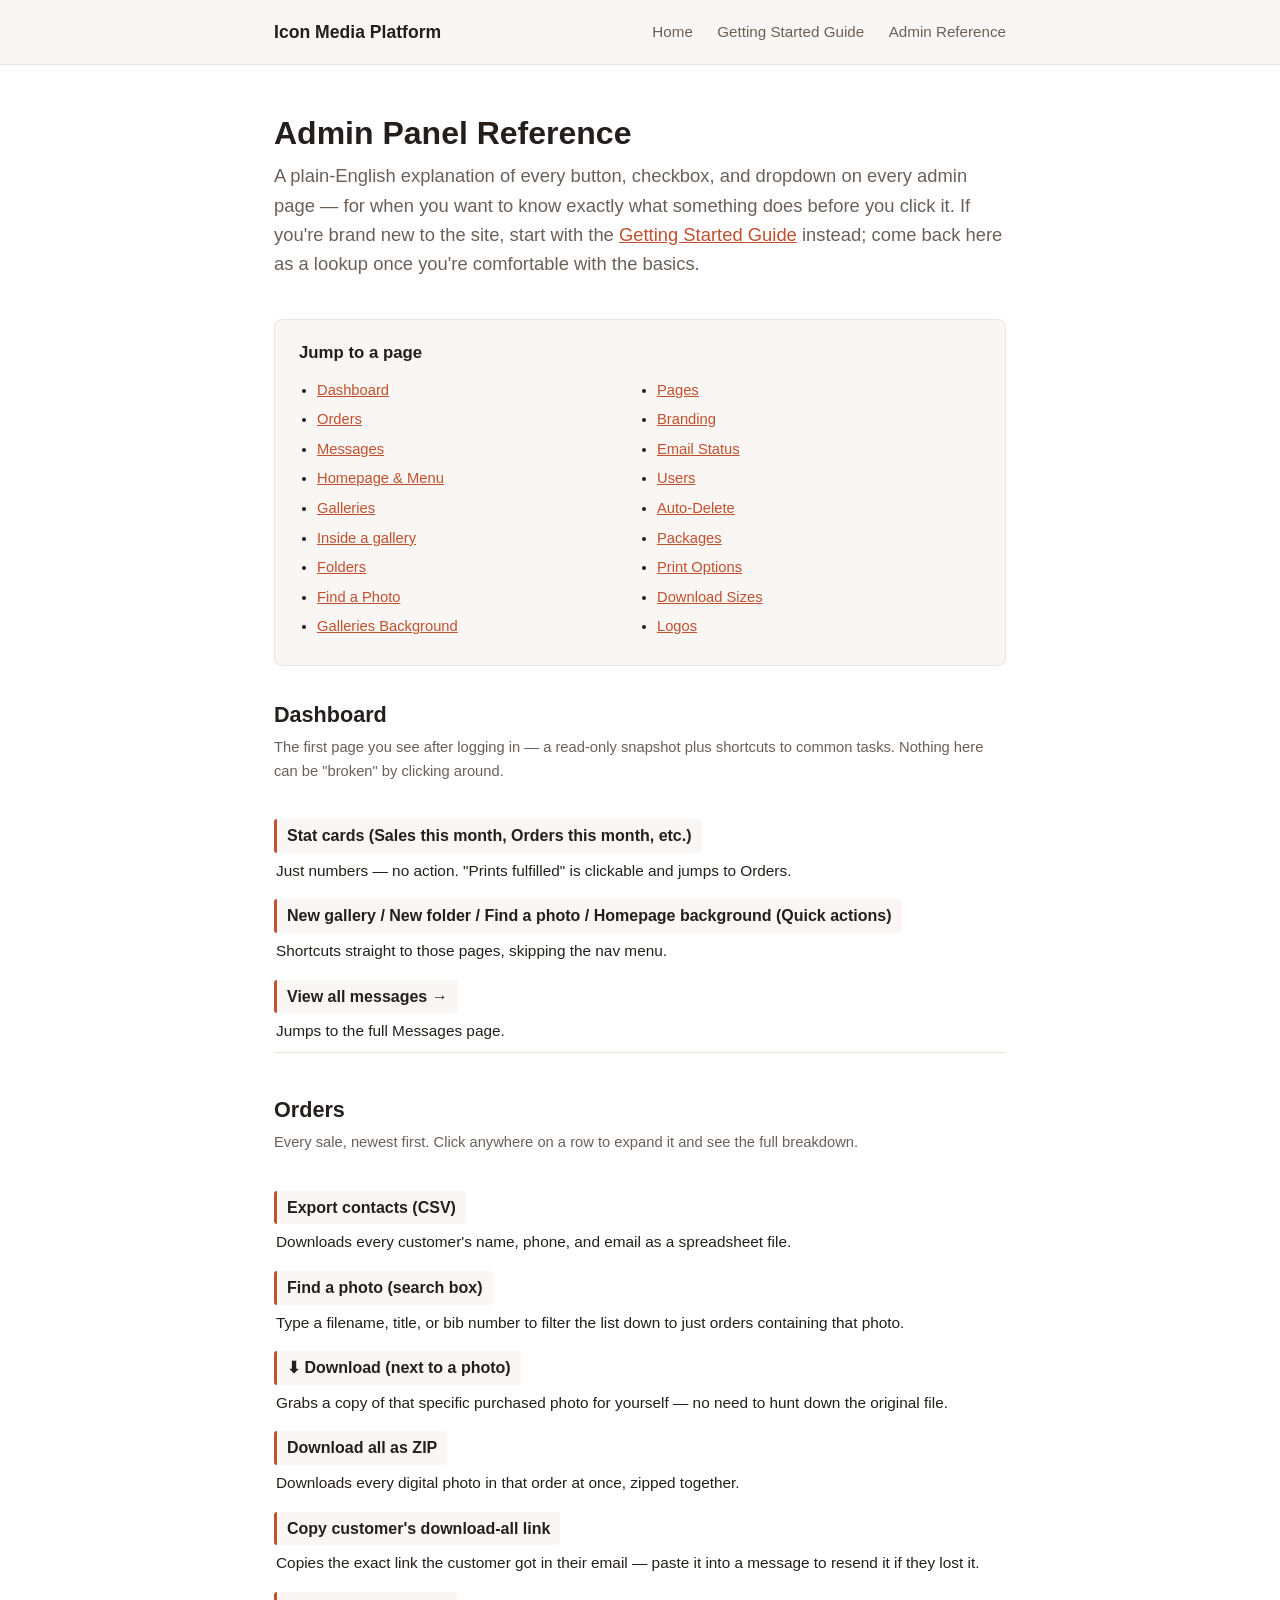
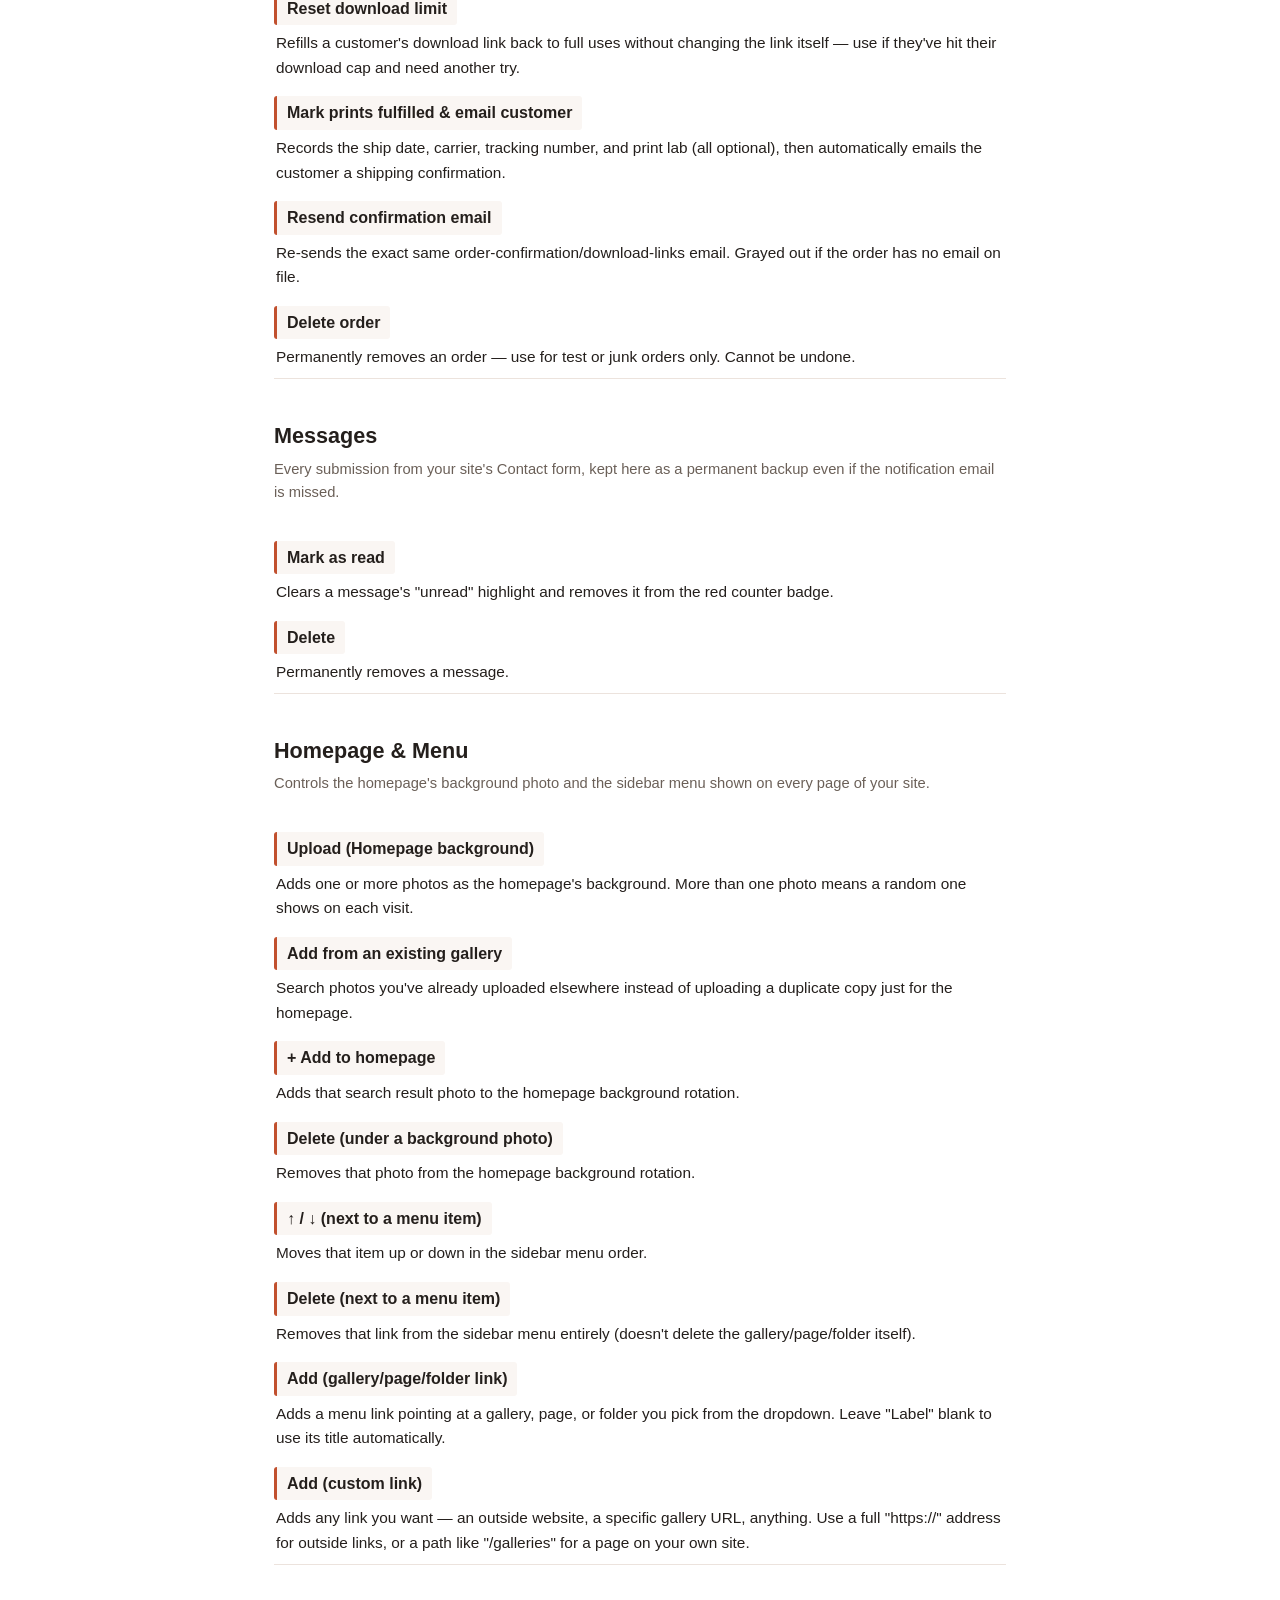
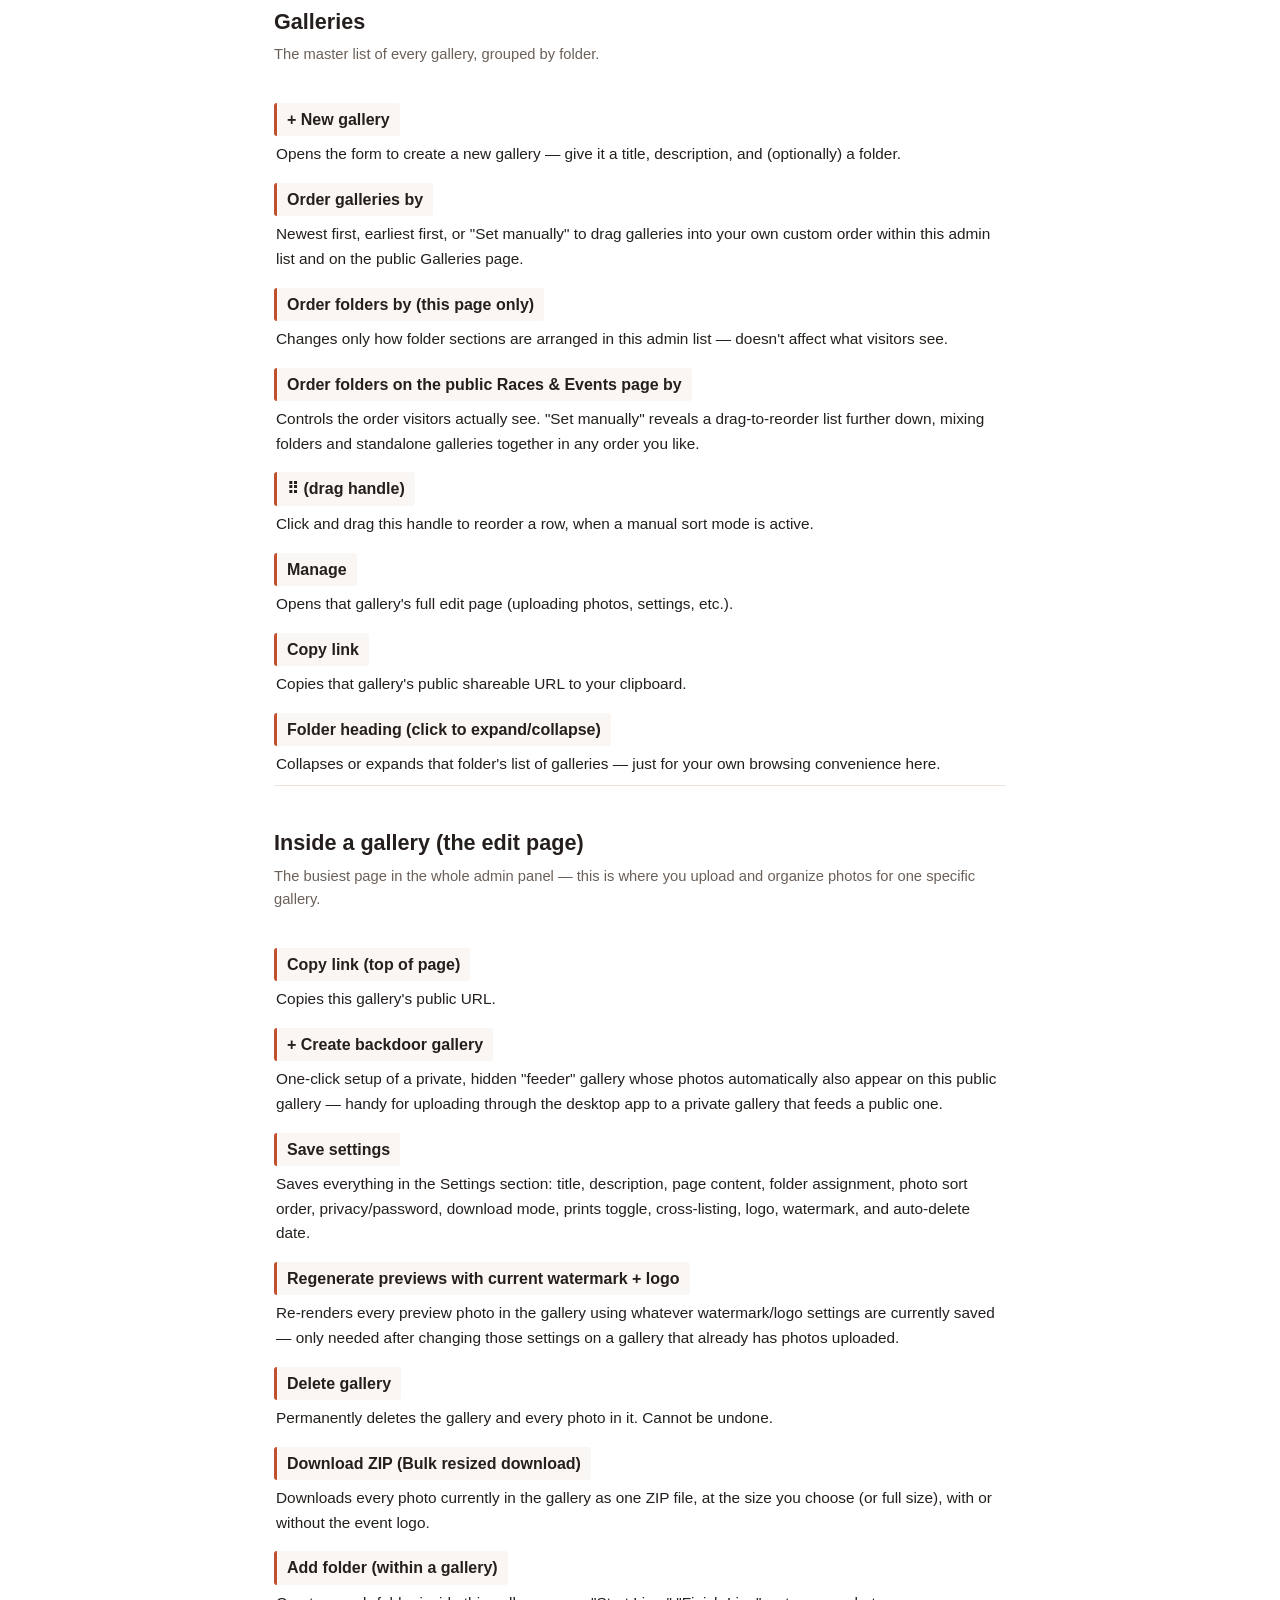
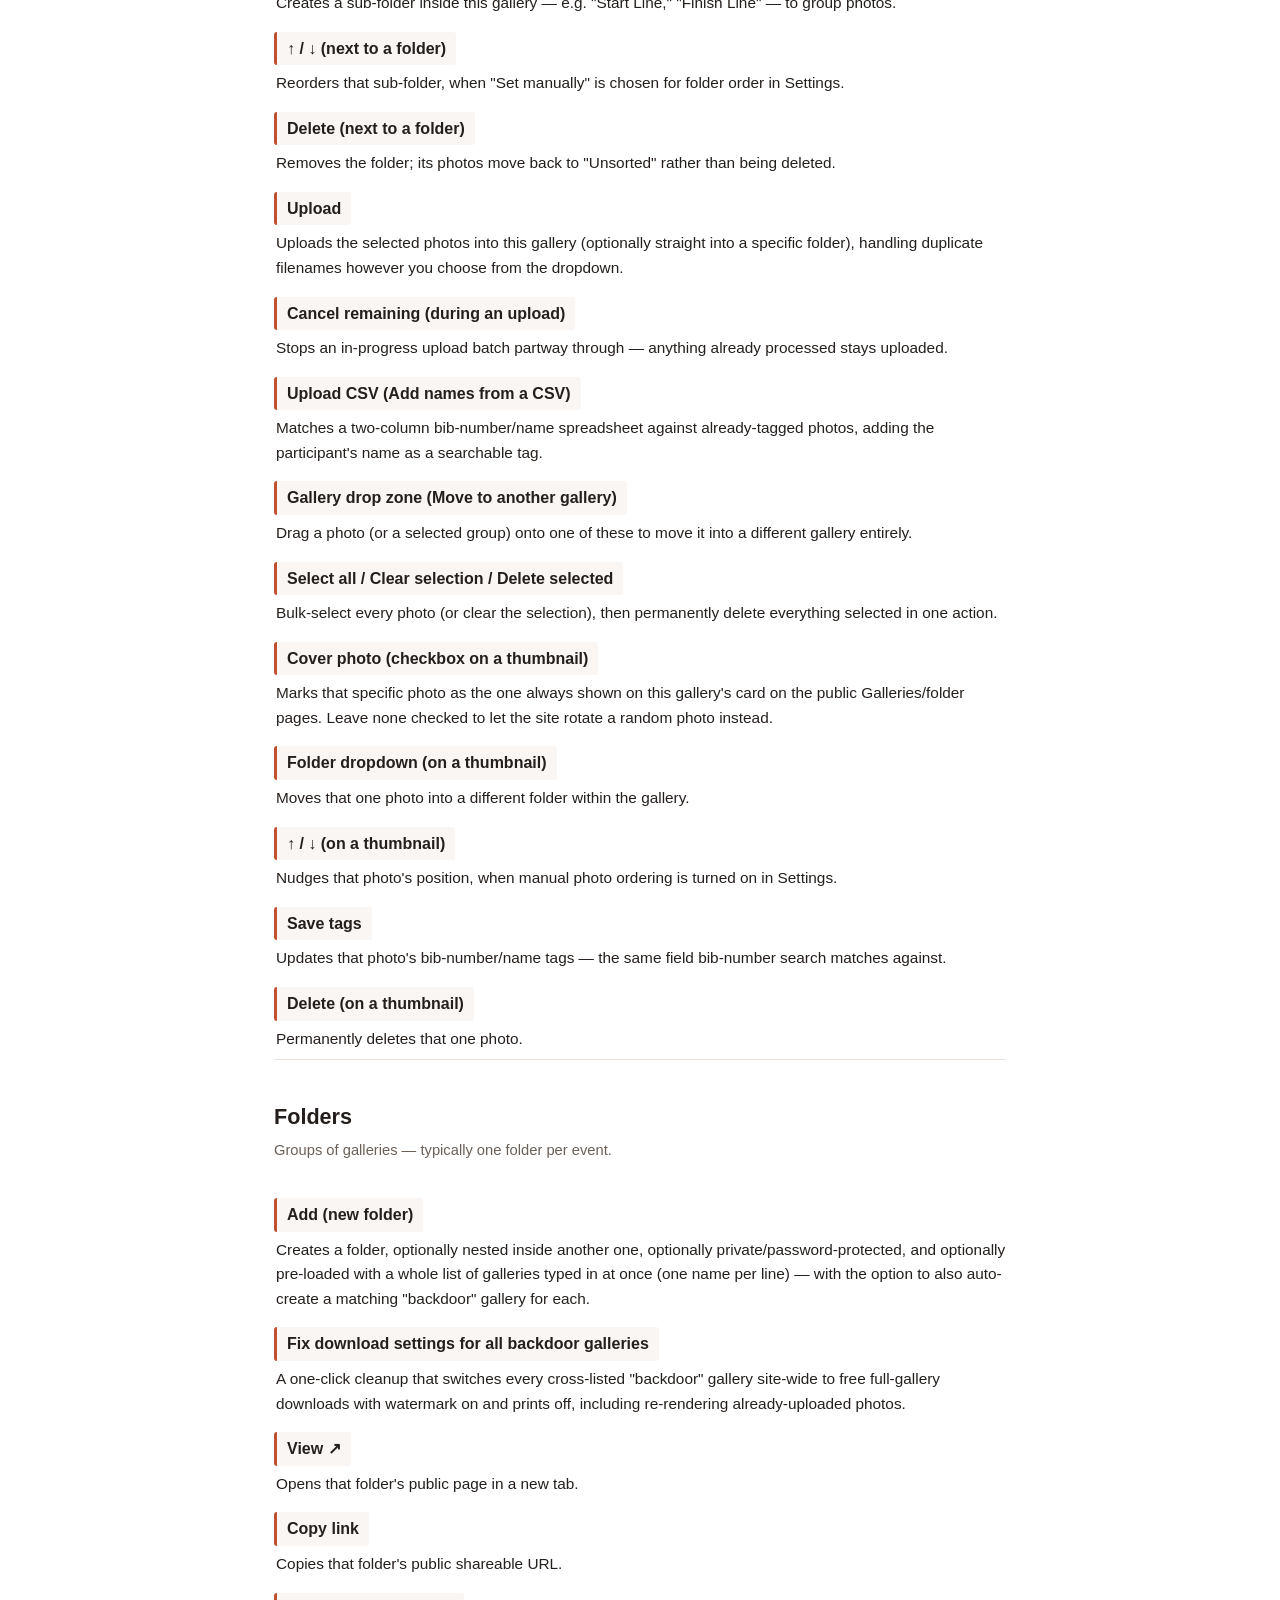
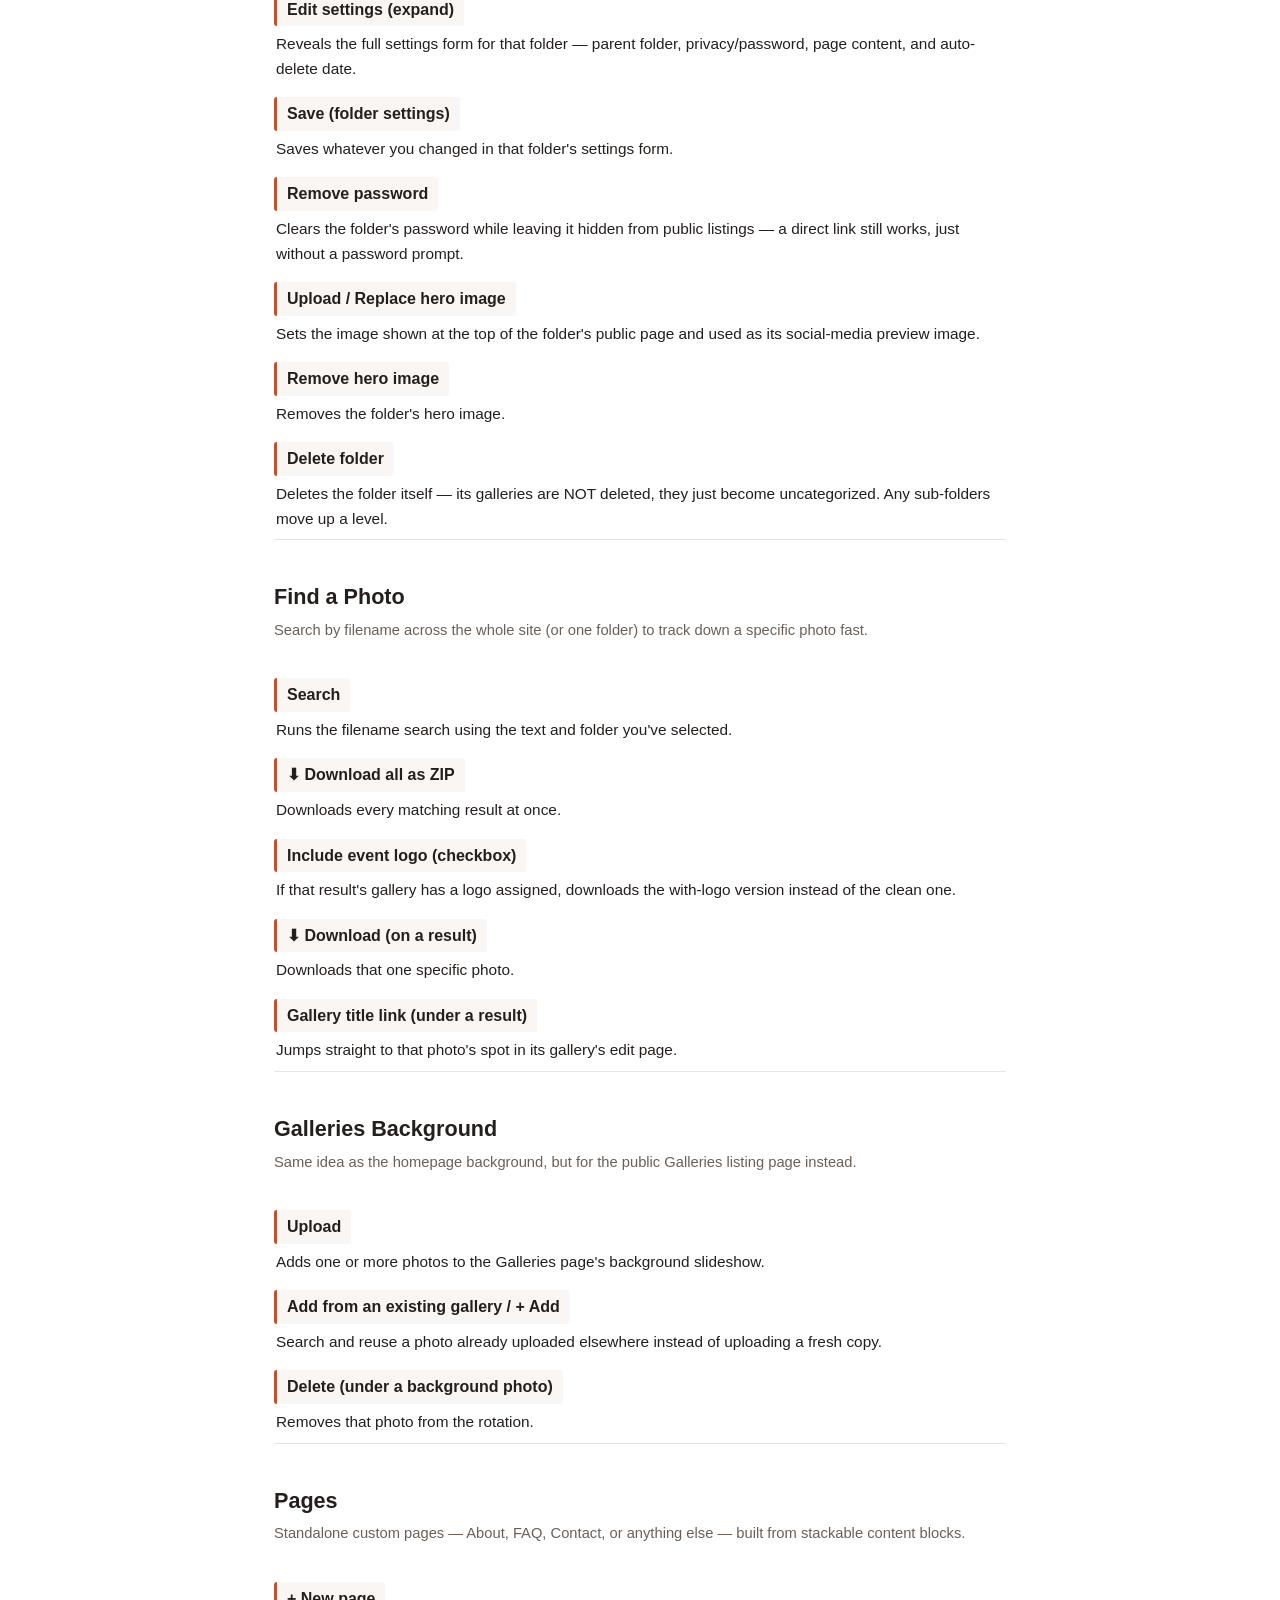
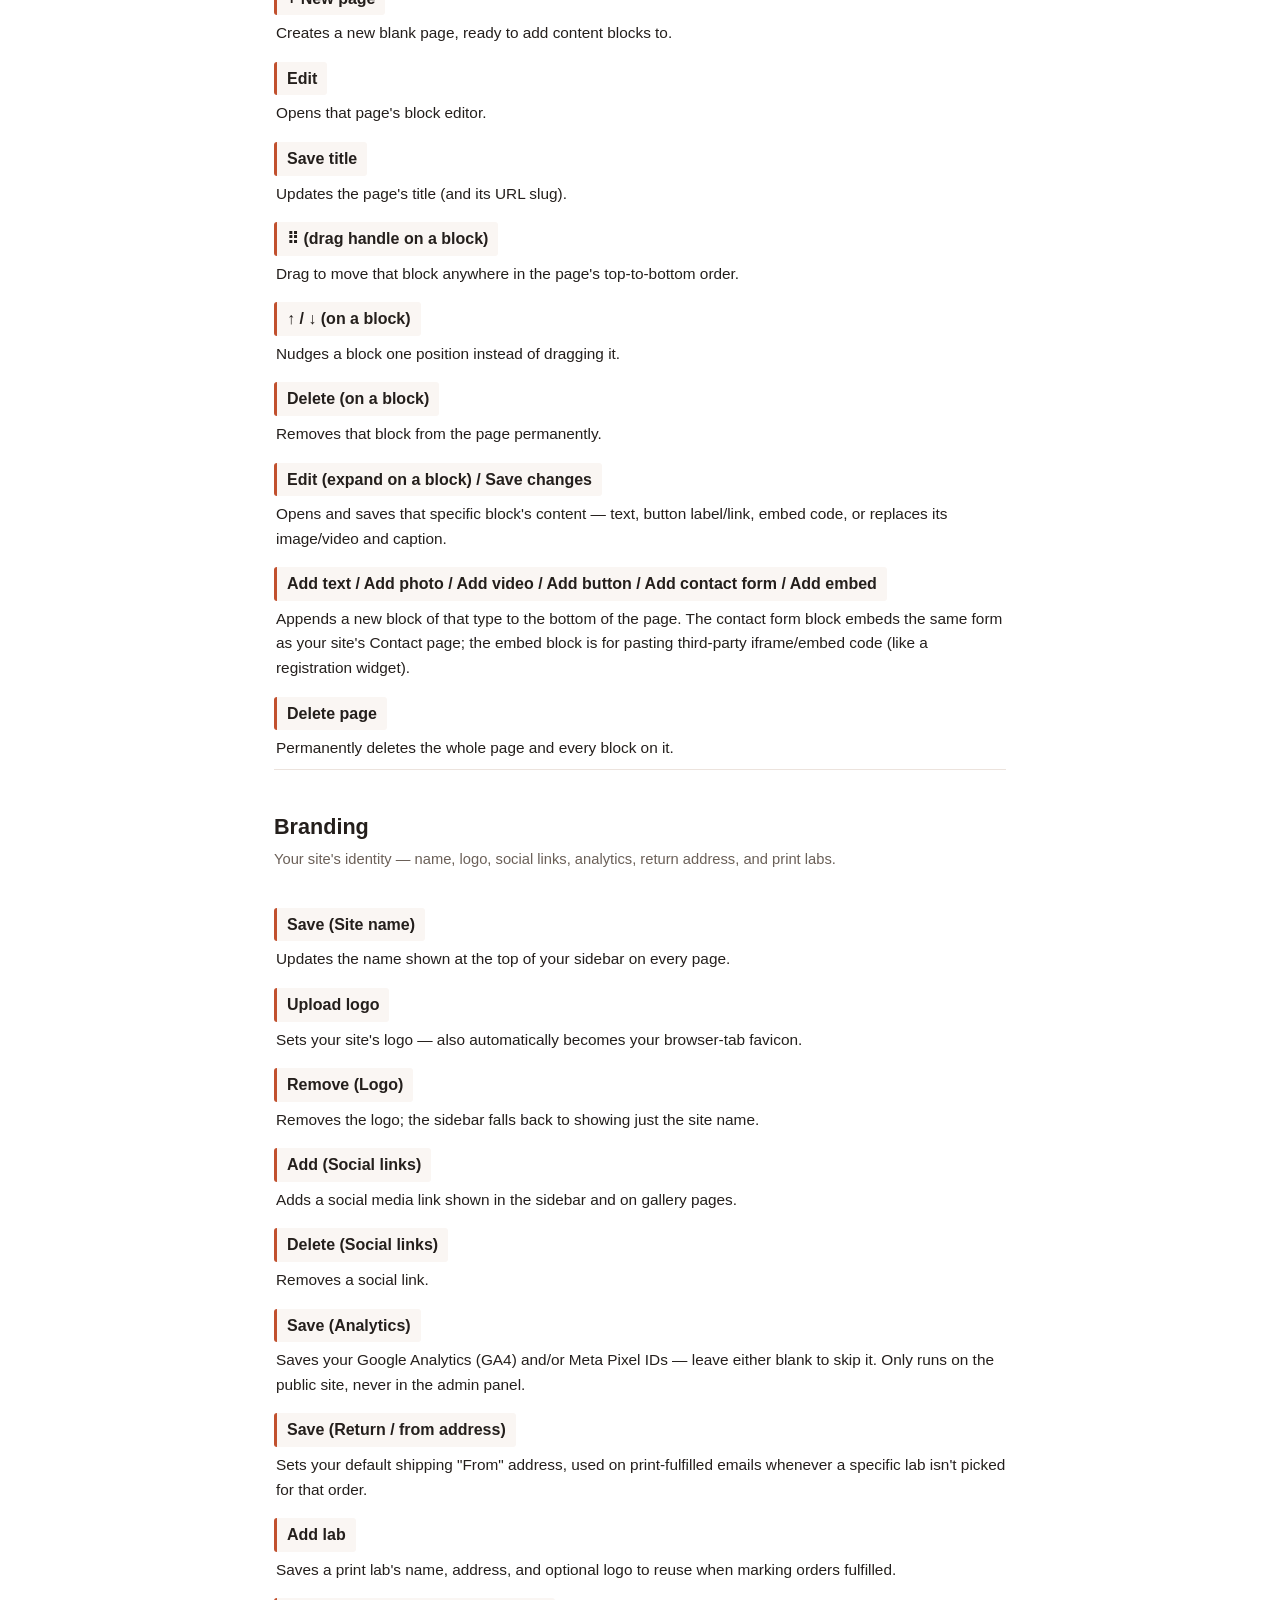
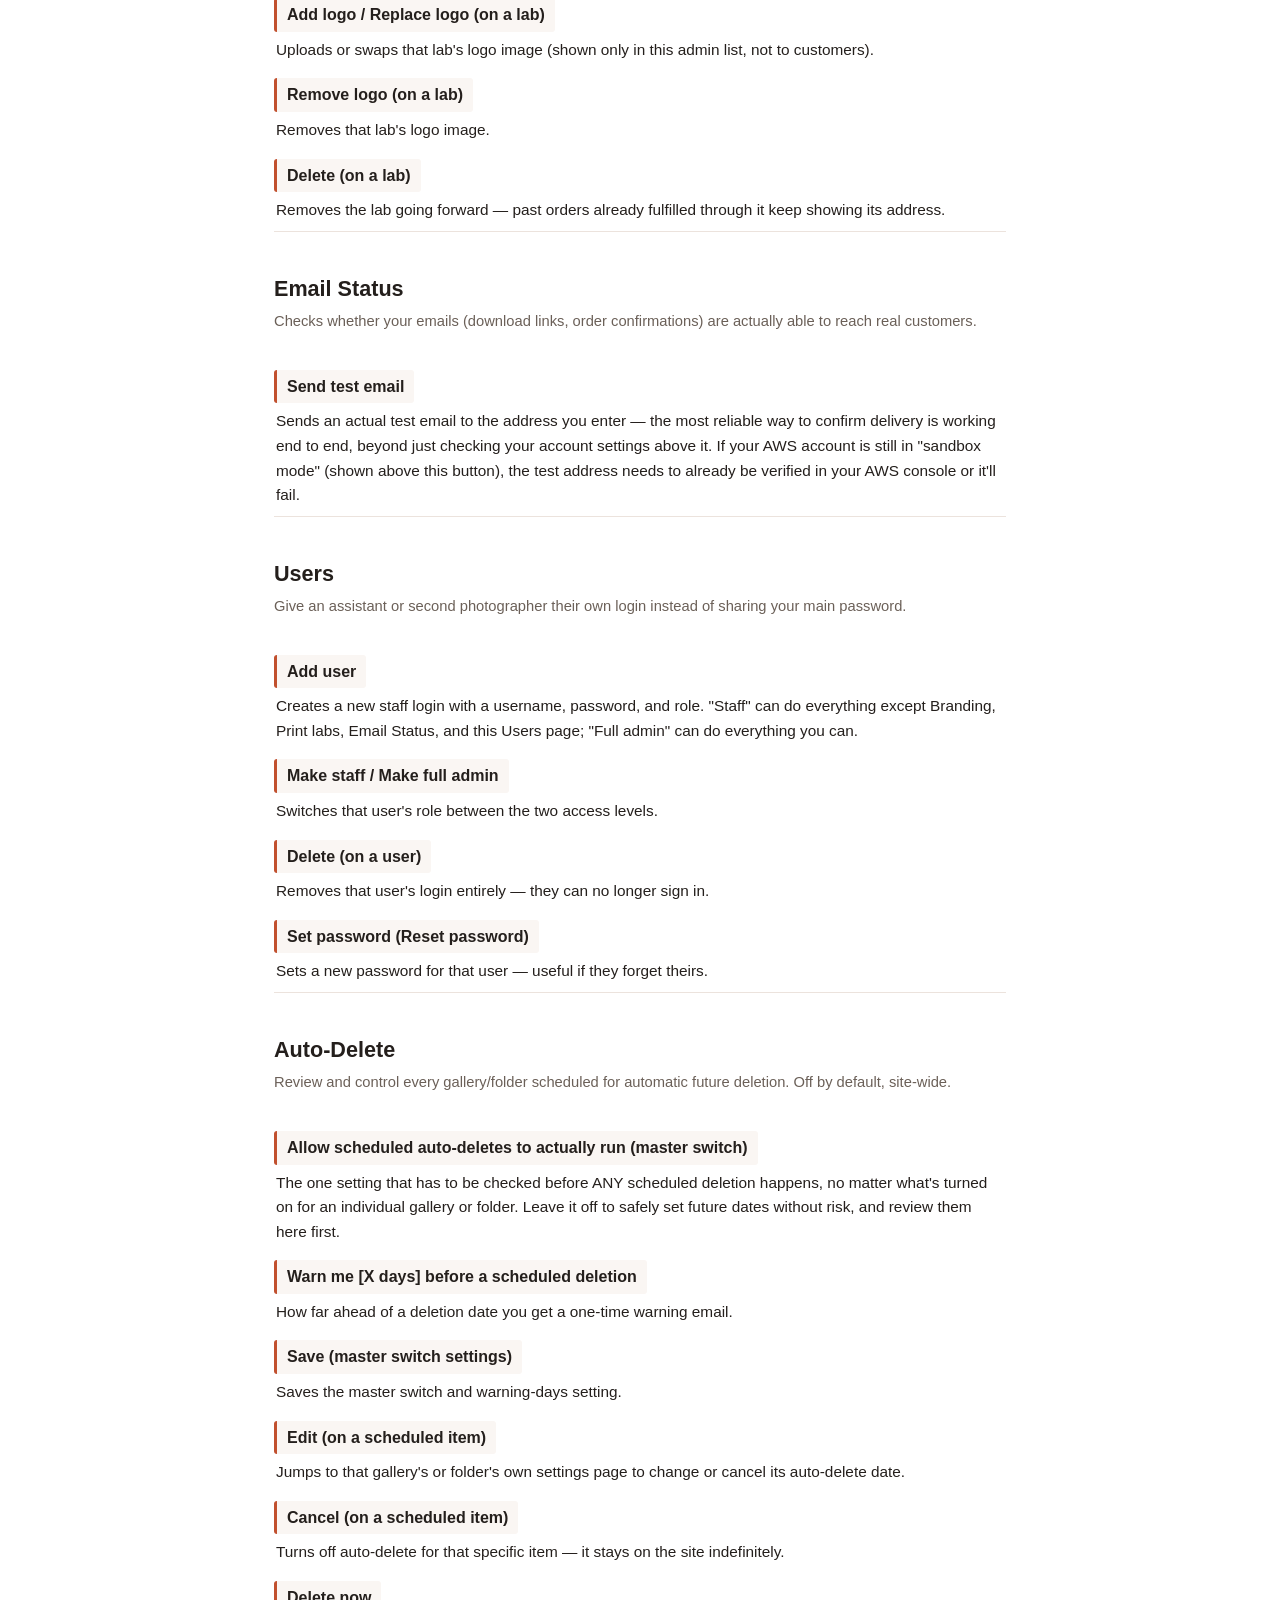
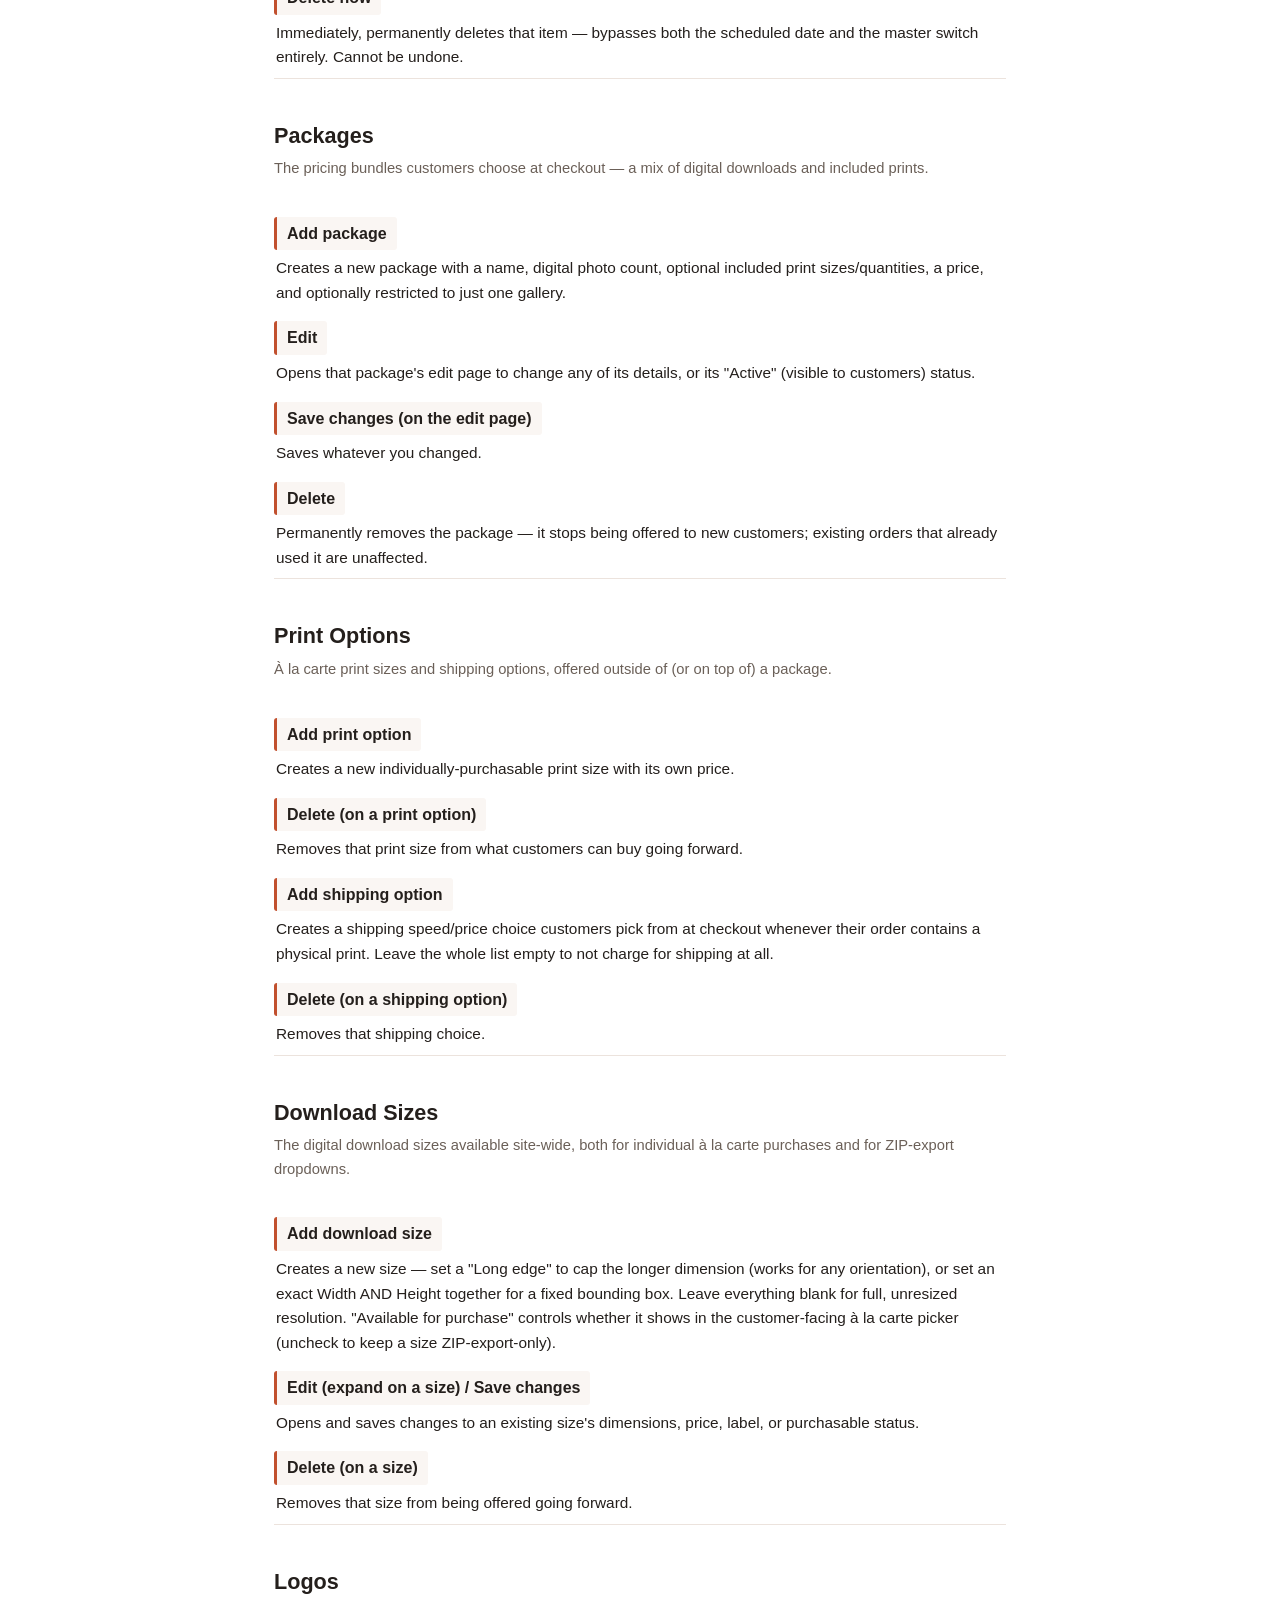
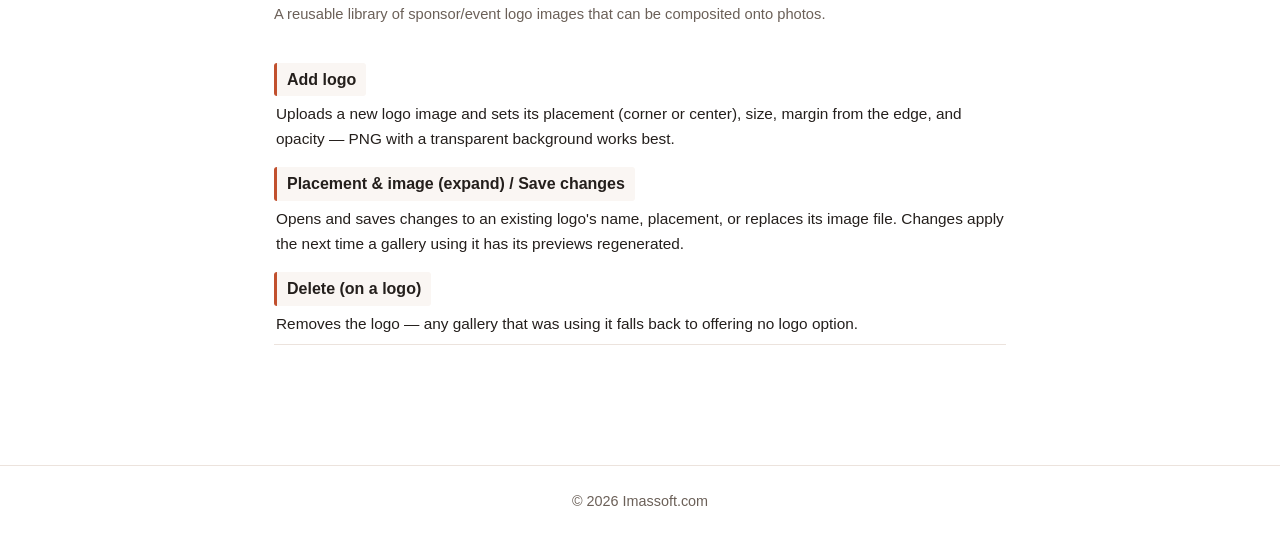
==== admin-reference.html @ 2ab8a772 "Add admin button reference page" ====
<!DOCTYPE html>
<html lang="en">
<head>
<meta charset="UTF-8">
<meta name="viewport" content="width=device-width, initial-scale=1.0">
<title>Admin Panel Reference: Every Page, Every Button</title>
<meta name="description" content="A simple explanation of every button and control on every admin page.">
<link rel="stylesheet" href="style.css">
</head>
<body>
<header class="site-header">
  <div class="site-header-inner">
    <a class="brand" href="index.html">Icon Media Platform</a>
    <nav>
      <a href="index.html">Home</a>
      <a href="guide.html">Getting Started Guide</a>
      <a href="admin-reference.html">Admin Reference</a>
    </nav>
  </div>
</header>

<main>
  <h1>Admin Panel Reference</h1>
  <p class="lede">A plain-English explanation of every button, checkbox, and dropdown on every admin page — for when you want to know exactly what something does before you click it. If you're brand new to the site, start with the <a href="guide.html">Getting Started Guide</a> instead; come back here as a lookup once you're comfortable with the basics.</p>

  <div class="toc-box">
    <h2>Jump to a page</h2>
    <ul>
      <li><a href="#dashboard">Dashboard</a></li>
      <li><a href="#orders">Orders</a></li>
      <li><a href="#messages">Messages</a></li>
      <li><a href="#homepage-menu">Homepage &amp; Menu</a></li>
      <li><a href="#galleries">Galleries</a></li>
      <li><a href="#gallery-edit">Inside a gallery</a></li>
      <li><a href="#folders">Folders</a></li>
      <li><a href="#find-a-photo">Find a Photo</a></li>
      <li><a href="#galleries-background">Galleries Background</a></li>
      <li><a href="#pages">Pages</a></li>
      <li><a href="#branding">Branding</a></li>
      <li><a href="#email-status">Email Status</a></li>
      <li><a href="#users">Users</a></li>
      <li><a href="#auto-delete">Auto-Delete</a></li>
      <li><a href="#packages">Packages</a></li>
      <li><a href="#print-options">Print Options</a></li>
      <li><a href="#download-sizes">Download Sizes</a></li>
      <li><a href="#logos">Logos</a></li>
    </ul>
  </div>

  <section class="button-ref-page" id="dashboard">
    <h2>Dashboard</h2>
    <p class="fine-print">The first page you see after logging in — a read-only snapshot plus shortcuts to common tasks. Nothing here can be "broken" by clicking around.</p>
    <dl class="button-ref-list">
      <dt>Stat cards (Sales this month, Orders this month, etc.)</dt>
      <dd>Just numbers — no action. "Prints fulfilled" is clickable and jumps to Orders.</dd>
      <dt>New gallery / New folder / Find a photo / Homepage background (Quick actions)</dt>
      <dd>Shortcuts straight to those pages, skipping the nav menu.</dd>
      <dt>View all messages &rarr;</dt>
      <dd>Jumps to the full Messages page.</dd>
    </dl>
  </section>

  <section class="button-ref-page" id="orders">
    <h2>Orders</h2>
    <p class="fine-print">Every sale, newest first. Click anywhere on a row to expand it and see the full breakdown.</p>
    <dl class="button-ref-list">
      <dt>Export contacts (CSV)</dt>
      <dd>Downloads every customer's name, phone, and email as a spreadsheet file.</dd>
      <dt>Find a photo (search box)</dt>
      <dd>Type a filename, title, or bib number to filter the list down to just orders containing that photo.</dd>
      <dt>⬇ Download (next to a photo)</dt>
      <dd>Grabs a copy of that specific purchased photo for yourself — no need to hunt down the original file.</dd>
      <dt>Download all as ZIP</dt>
      <dd>Downloads every digital photo in that order at once, zipped together.</dd>
      <dt>Copy customer's download-all link</dt>
      <dd>Copies the exact link the customer got in their email — paste it into a message to resend it if they lost it.</dd>
      <dt>Reset download limit</dt>
      <dd>Refills a customer's download link back to full uses without changing the link itself — use if they've hit their download cap and need another try.</dd>
      <dt>Mark prints fulfilled &amp; email customer</dt>
      <dd>Records the ship date, carrier, tracking number, and print lab (all optional), then automatically emails the customer a shipping confirmation.</dd>
      <dt>Resend confirmation email</dt>
      <dd>Re-sends the exact same order-confirmation/download-links email. Grayed out if the order has no email on file.</dd>
      <dt>Delete order</dt>
      <dd>Permanently removes an order — use for test or junk orders only. Cannot be undone.</dd>
    </dl>
  </section>

  <section class="button-ref-page" id="messages">
    <h2>Messages</h2>
    <p class="fine-print">Every submission from your site's Contact form, kept here as a permanent backup even if the notification email is missed.</p>
    <dl class="button-ref-list">
      <dt>Mark as read</dt>
      <dd>Clears a message's "unread" highlight and removes it from the red counter badge.</dd>
      <dt>Delete</dt>
      <dd>Permanently removes a message.</dd>
    </dl>
  </section>

  <section class="button-ref-page" id="homepage-menu">
    <h2>Homepage &amp; Menu</h2>
    <p class="fine-print">Controls the homepage's background photo and the sidebar menu shown on every page of your site.</p>
    <dl class="button-ref-list">
      <dt>Upload (Homepage background)</dt>
      <dd>Adds one or more photos as the homepage's background. More than one photo means a random one shows on each visit.</dd>
      <dt>Add from an existing gallery</dt>
      <dd>Search photos you've already uploaded elsewhere instead of uploading a duplicate copy just for the homepage.</dd>
      <dt>+ Add to homepage</dt>
      <dd>Adds that search result photo to the homepage background rotation.</dd>
      <dt>Delete (under a background photo)</dt>
      <dd>Removes that photo from the homepage background rotation.</dd>
      <dt>↑ / ↓ (next to a menu item)</dt>
      <dd>Moves that item up or down in the sidebar menu order.</dd>
      <dt>Delete (next to a menu item)</dt>
      <dd>Removes that link from the sidebar menu entirely (doesn't delete the gallery/page/folder itself).</dd>
      <dt>Add (gallery/page/folder link)</dt>
      <dd>Adds a menu link pointing at a gallery, page, or folder you pick from the dropdown. Leave "Label" blank to use its title automatically.</dd>
      <dt>Add (custom link)</dt>
      <dd>Adds any link you want — an outside website, a specific gallery URL, anything. Use a full "https://" address for outside links, or a path like "/galleries" for a page on your own site.</dd>
    </dl>
  </section>

  <section class="button-ref-page" id="galleries">
    <h2>Galleries</h2>
    <p class="fine-print">The master list of every gallery, grouped by folder.</p>
    <dl class="button-ref-list">
      <dt>+ New gallery</dt>
      <dd>Opens the form to create a new gallery — give it a title, description, and (optionally) a folder.</dd>
      <dt>Order galleries by</dt>
      <dd>Newest first, earliest first, or "Set manually" to drag galleries into your own custom order within this admin list and on the public Galleries page.</dd>
      <dt>Order folders by (this page only)</dt>
      <dd>Changes only how folder sections are arranged in this admin list — doesn't affect what visitors see.</dd>
      <dt>Order folders on the public Races &amp; Events page by</dt>
      <dd>Controls the order visitors actually see. "Set manually" reveals a drag-to-reorder list further down, mixing folders and standalone galleries together in any order you like.</dd>
      <dt>⠿ (drag handle)</dt>
      <dd>Click and drag this handle to reorder a row, when a manual sort mode is active.</dd>
      <dt>Manage</dt>
      <dd>Opens that gallery's full edit page (uploading photos, settings, etc.).</dd>
      <dt>Copy link</dt>
      <dd>Copies that gallery's public shareable URL to your clipboard.</dd>
      <dt>Folder heading (click to expand/collapse)</dt>
      <dd>Collapses or expands that folder's list of galleries — just for your own browsing convenience here.</dd>
    </dl>
  </section>

  <section class="button-ref-page" id="gallery-edit">
    <h2>Inside a gallery (the edit page)</h2>
    <p class="fine-print">The busiest page in the whole admin panel — this is where you upload and organize photos for one specific gallery.</p>
    <dl class="button-ref-list">
      <dt>Copy link (top of page)</dt>
      <dd>Copies this gallery's public URL.</dd>
      <dt>+ Create backdoor gallery</dt>
      <dd>One-click setup of a private, hidden "feeder" gallery whose photos automatically also appear on this public gallery — handy for uploading through the desktop app to a private gallery that feeds a public one.</dd>
      <dt>Save settings</dt>
      <dd>Saves everything in the Settings section: title, description, page content, folder assignment, photo sort order, privacy/password, download mode, prints toggle, cross-listing, logo, watermark, and auto-delete date.</dd>
      <dt>Regenerate previews with current watermark + logo</dt>
      <dd>Re-renders every preview photo in the gallery using whatever watermark/logo settings are currently saved — only needed after changing those settings on a gallery that already has photos uploaded.</dd>
      <dt>Delete gallery</dt>
      <dd>Permanently deletes the gallery and every photo in it. Cannot be undone.</dd>
      <dt>Download ZIP (Bulk resized download)</dt>
      <dd>Downloads every photo currently in the gallery as one ZIP file, at the size you choose (or full size), with or without the event logo.</dd>
      <dt>Add folder (within a gallery)</dt>
      <dd>Creates a sub-folder inside this gallery — e.g. "Start Line," "Finish Line" — to group photos.</dd>
      <dt>↑ / ↓ (next to a folder)</dt>
      <dd>Reorders that sub-folder, when "Set manually" is chosen for folder order in Settings.</dd>
      <dt>Delete (next to a folder)</dt>
      <dd>Removes the folder; its photos move back to "Unsorted" rather than being deleted.</dd>
      <dt>Upload</dt>
      <dd>Uploads the selected photos into this gallery (optionally straight into a specific folder), handling duplicate filenames however you choose from the dropdown.</dd>
      <dt>Cancel remaining (during an upload)</dt>
      <dd>Stops an in-progress upload batch partway through — anything already processed stays uploaded.</dd>
      <dt>Upload CSV (Add names from a CSV)</dt>
      <dd>Matches a two-column bib-number/name spreadsheet against already-tagged photos, adding the participant's name as a searchable tag.</dd>
      <dt>Gallery drop zone (Move to another gallery)</dt>
      <dd>Drag a photo (or a selected group) onto one of these to move it into a different gallery entirely.</dd>
      <dt>Select all / Clear selection / Delete selected</dt>
      <dd>Bulk-select every photo (or clear the selection), then permanently delete everything selected in one action.</dd>
      <dt>Cover photo (checkbox on a thumbnail)</dt>
      <dd>Marks that specific photo as the one always shown on this gallery's card on the public Galleries/folder pages. Leave none checked to let the site rotate a random photo instead.</dd>
      <dt>Folder dropdown (on a thumbnail)</dt>
      <dd>Moves that one photo into a different folder within the gallery.</dd>
      <dt>↑ / ↓ (on a thumbnail)</dt>
      <dd>Nudges that photo's position, when manual photo ordering is turned on in Settings.</dd>
      <dt>Save tags</dt>
      <dd>Updates that photo's bib-number/name tags — the same field bib-number search matches against.</dd>
      <dt>Delete (on a thumbnail)</dt>
      <dd>Permanently deletes that one photo.</dd>
    </dl>
  </section>

  <section class="button-ref-page" id="folders">
    <h2>Folders</h2>
    <p class="fine-print">Groups of galleries — typically one folder per event.</p>
    <dl class="button-ref-list">
      <dt>Add (new folder)</dt>
      <dd>Creates a folder, optionally nested inside another one, optionally private/password-protected, and optionally pre-loaded with a whole list of galleries typed in at once (one name per line) — with the option to also auto-create a matching "backdoor" gallery for each.</dd>
      <dt>Fix download settings for all backdoor galleries</dt>
      <dd>A one-click cleanup that switches every cross-listed "backdoor" gallery site-wide to free full-gallery downloads with watermark on and prints off, including re-rendering already-uploaded photos.</dd>
      <dt>View &#8599;</dt>
      <dd>Opens that folder's public page in a new tab.</dd>
      <dt>Copy link</dt>
      <dd>Copies that folder's public shareable URL.</dd>
      <dt>Edit settings (expand)</dt>
      <dd>Reveals the full settings form for that folder — parent folder, privacy/password, page content, and auto-delete date.</dd>
      <dt>Save (folder settings)</dt>
      <dd>Saves whatever you changed in that folder's settings form.</dd>
      <dt>Remove password</dt>
      <dd>Clears the folder's password while leaving it hidden from public listings — a direct link still works, just without a password prompt.</dd>
      <dt>Upload / Replace hero image</dt>
      <dd>Sets the image shown at the top of the folder's public page and used as its social-media preview image.</dd>
      <dt>Remove hero image</dt>
      <dd>Removes the folder's hero image.</dd>
      <dt>Delete folder</dt>
      <dd>Deletes the folder itself — its galleries are NOT deleted, they just become uncategorized. Any sub-folders move up a level.</dd>
    </dl>
  </section>

  <section class="button-ref-page" id="find-a-photo">
    <h2>Find a Photo</h2>
    <p class="fine-print">Search by filename across the whole site (or one folder) to track down a specific photo fast.</p>
    <dl class="button-ref-list">
      <dt>Search</dt>
      <dd>Runs the filename search using the text and folder you've selected.</dd>
      <dt>⬇ Download all as ZIP</dt>
      <dd>Downloads every matching result at once.</dd>
      <dt>Include event logo (checkbox)</dt>
      <dd>If that result's gallery has a logo assigned, downloads the with-logo version instead of the clean one.</dd>
      <dt>⬇ Download (on a result)</dt>
      <dd>Downloads that one specific photo.</dd>
      <dt>Gallery title link (under a result)</dt>
      <dd>Jumps straight to that photo's spot in its gallery's edit page.</dd>
    </dl>
  </section>

  <section class="button-ref-page" id="galleries-background">
    <h2>Galleries Background</h2>
    <p class="fine-print">Same idea as the homepage background, but for the public Galleries listing page instead.</p>
    <dl class="button-ref-list">
      <dt>Upload</dt>
      <dd>Adds one or more photos to the Galleries page's background slideshow.</dd>
      <dt>Add from an existing gallery / + Add</dt>
      <dd>Search and reuse a photo already uploaded elsewhere instead of uploading a fresh copy.</dd>
      <dt>Delete (under a background photo)</dt>
      <dd>Removes that photo from the rotation.</dd>
    </dl>
  </section>

  <section class="button-ref-page" id="pages">
    <h2>Pages</h2>
    <p class="fine-print">Standalone custom pages — About, FAQ, Contact, or anything else — built from stackable content blocks.</p>
    <dl class="button-ref-list">
      <dt>+ New page</dt>
      <dd>Creates a new blank page, ready to add content blocks to.</dd>
      <dt>Edit</dt>
      <dd>Opens that page's block editor.</dd>
      <dt>Save title</dt>
      <dd>Updates the page's title (and its URL slug).</dd>
      <dt>⠿ (drag handle on a block)</dt>
      <dd>Drag to move that block anywhere in the page's top-to-bottom order.</dd>
      <dt>↑ / ↓ (on a block)</dt>
      <dd>Nudges a block one position instead of dragging it.</dd>
      <dt>Delete (on a block)</dt>
      <dd>Removes that block from the page permanently.</dd>
      <dt>Edit (expand on a block) / Save changes</dt>
      <dd>Opens and saves that specific block's content — text, button label/link, embed code, or replaces its image/video and caption.</dd>
      <dt>Add text / Add photo / Add video / Add button / Add contact form / Add embed</dt>
      <dd>Appends a new block of that type to the bottom of the page. The contact form block embeds the same form as your site's Contact page; the embed block is for pasting third-party iframe/embed code (like a registration widget).</dd>
      <dt>Delete page</dt>
      <dd>Permanently deletes the whole page and every block on it.</dd>
    </dl>
  </section>

  <section class="button-ref-page" id="branding">
    <h2>Branding</h2>
    <p class="fine-print">Your site's identity — name, logo, social links, analytics, return address, and print labs.</p>
    <dl class="button-ref-list">
      <dt>Save (Site name)</dt>
      <dd>Updates the name shown at the top of your sidebar on every page.</dd>
      <dt>Upload logo</dt>
      <dd>Sets your site's logo — also automatically becomes your browser-tab favicon.</dd>
      <dt>Remove (Logo)</dt>
      <dd>Removes the logo; the sidebar falls back to showing just the site name.</dd>
      <dt>Add (Social links)</dt>
      <dd>Adds a social media link shown in the sidebar and on gallery pages.</dd>
      <dt>Delete (Social links)</dt>
      <dd>Removes a social link.</dd>
      <dt>Save (Analytics)</dt>
      <dd>Saves your Google Analytics (GA4) and/or Meta Pixel IDs — leave either blank to skip it. Only runs on the public site, never in the admin panel.</dd>
      <dt>Save (Return / from address)</dt>
      <dd>Sets your default shipping "From" address, used on print-fulfilled emails whenever a specific lab isn't picked for that order.</dd>
      <dt>Add lab</dt>
      <dd>Saves a print lab's name, address, and optional logo to reuse when marking orders fulfilled.</dd>
      <dt>Add logo / Replace logo (on a lab)</dt>
      <dd>Uploads or swaps that lab's logo image (shown only in this admin list, not to customers).</dd>
      <dt>Remove logo (on a lab)</dt>
      <dd>Removes that lab's logo image.</dd>
      <dt>Delete (on a lab)</dt>
      <dd>Removes the lab going forward — past orders already fulfilled through it keep showing its address.</dd>
    </dl>
  </section>

  <section class="button-ref-page" id="email-status">
    <h2>Email Status</h2>
    <p class="fine-print">Checks whether your emails (download links, order confirmations) are actually able to reach real customers.</p>
    <dl class="button-ref-list">
      <dt>Send test email</dt>
      <dd>Sends an actual test email to the address you enter — the most reliable way to confirm delivery is working end to end, beyond just checking your account settings above it. If your AWS account is still in "sandbox mode" (shown above this button), the test address needs to already be verified in your AWS console or it'll fail.</dd>
    </dl>
  </section>

  <section class="button-ref-page" id="users">
    <h2>Users</h2>
    <p class="fine-print">Give an assistant or second photographer their own login instead of sharing your main password.</p>
    <dl class="button-ref-list">
      <dt>Add user</dt>
      <dd>Creates a new staff login with a username, password, and role. "Staff" can do everything except Branding, Print labs, Email Status, and this Users page; "Full admin" can do everything you can.</dd>
      <dt>Make staff / Make full admin</dt>
      <dd>Switches that user's role between the two access levels.</dd>
      <dt>Delete (on a user)</dt>
      <dd>Removes that user's login entirely — they can no longer sign in.</dd>
      <dt>Set password (Reset password)</dt>
      <dd>Sets a new password for that user — useful if they forget theirs.</dd>
    </dl>
  </section>

  <section class="button-ref-page" id="auto-delete">
    <h2>Auto-Delete</h2>
    <p class="fine-print">Review and control every gallery/folder scheduled for automatic future deletion. Off by default, site-wide.</p>
    <dl class="button-ref-list">
      <dt>Allow scheduled auto-deletes to actually run (master switch)</dt>
      <dd>The one setting that has to be checked before ANY scheduled deletion happens, no matter what's turned on for an individual gallery or folder. Leave it off to safely set future dates without risk, and review them here first.</dd>
      <dt>Warn me [X days] before a scheduled deletion</dt>
      <dd>How far ahead of a deletion date you get a one-time warning email.</dd>
      <dt>Save (master switch settings)</dt>
      <dd>Saves the master switch and warning-days setting.</dd>
      <dt>Edit (on a scheduled item)</dt>
      <dd>Jumps to that gallery's or folder's own settings page to change or cancel its auto-delete date.</dd>
      <dt>Cancel (on a scheduled item)</dt>
      <dd>Turns off auto-delete for that specific item — it stays on the site indefinitely.</dd>
      <dt>Delete now</dt>
      <dd>Immediately, permanently deletes that item — bypasses both the scheduled date and the master switch entirely. Cannot be undone.</dd>
    </dl>
  </section>

  <section class="button-ref-page" id="packages">
    <h2>Packages</h2>
    <p class="fine-print">The pricing bundles customers choose at checkout — a mix of digital downloads and included prints.</p>
    <dl class="button-ref-list">
      <dt>Add package</dt>
      <dd>Creates a new package with a name, digital photo count, optional included print sizes/quantities, a price, and optionally restricted to just one gallery.</dd>
      <dt>Edit</dt>
      <dd>Opens that package's edit page to change any of its details, or its "Active" (visible to customers) status.</dd>
      <dt>Save changes (on the edit page)</dt>
      <dd>Saves whatever you changed.</dd>
      <dt>Delete</dt>
      <dd>Permanently removes the package — it stops being offered to new customers; existing orders that already used it are unaffected.</dd>
    </dl>
  </section>

  <section class="button-ref-page" id="print-options">
    <h2>Print Options</h2>
    <p class="fine-print">À la carte print sizes and shipping options, offered outside of (or on top of) a package.</p>
    <dl class="button-ref-list">
      <dt>Add print option</dt>
      <dd>Creates a new individually-purchasable print size with its own price.</dd>
      <dt>Delete (on a print option)</dt>
      <dd>Removes that print size from what customers can buy going forward.</dd>
      <dt>Add shipping option</dt>
      <dd>Creates a shipping speed/price choice customers pick from at checkout whenever their order contains a physical print. Leave the whole list empty to not charge for shipping at all.</dd>
      <dt>Delete (on a shipping option)</dt>
      <dd>Removes that shipping choice.</dd>
    </dl>
  </section>

  <section class="button-ref-page" id="download-sizes">
    <h2>Download Sizes</h2>
    <p class="fine-print">The digital download sizes available site-wide, both for individual à la carte purchases and for ZIP-export dropdowns.</p>
    <dl class="button-ref-list">
      <dt>Add download size</dt>
      <dd>Creates a new size — set a "Long edge" to cap the longer dimension (works for any orientation), or set an exact Width AND Height together for a fixed bounding box. Leave everything blank for full, unresized resolution. "Available for purchase" controls whether it shows in the customer-facing à la carte picker (uncheck to keep a size ZIP-export-only).</dd>
      <dt>Edit (expand on a size) / Save changes</dt>
      <dd>Opens and saves changes to an existing size's dimensions, price, label, or purchasable status.</dd>
      <dt>Delete (on a size)</dt>
      <dd>Removes that size from being offered going forward.</dd>
    </dl>
  </section>

  <section class="button-ref-page" id="logos">
    <h2>Logos</h2>
    <p class="fine-print">A reusable library of sponsor/event logo images that can be composited onto photos.</p>
    <dl class="button-ref-list">
      <dt>Add logo</dt>
      <dd>Uploads a new logo image and sets its placement (corner or center), size, margin from the edge, and opacity — PNG with a transparent background works best.</dd>
      <dt>Placement &amp; image (expand) / Save changes</dt>
      <dd>Opens and saves changes to an existing logo's name, placement, or replaces its image file. Changes apply the next time a gallery using it has its previews regenerated.</dd>
      <dt>Delete (on a logo)</dt>
      <dd>Removes the logo — any gallery that was using it falls back to offering no logo option.</dd>
    </dl>
  </section>

</main>

<footer class="site-footer">
  &copy; <span id="year"></span> Imassoft.com
</footer>
<script>document.getElementById('year').textContent = new Date().getFullYear();</script>
</body>
</html>
---- style.css ----
:root {
  --accent: #c1502e;
  --accent-dark: #9c3f24;
  --ink: #241f1c;
  --muted: #6b6058;
  --paper: #ffffff;
  --paper-alt: #faf6f3;
  --border: #ece3dd;
  --max-width: 780px;
}

* { box-sizing: border-box; }

body {
  margin: 0;
  font-family: -apple-system, BlinkMacSystemFont, "Segoe UI", Helvetica, Arial, sans-serif;
  color: var(--ink);
  background: var(--paper);
  line-height: 1.6;
}

header.site-header {
  border-bottom: 1px solid var(--border);
  background: var(--paper-alt);
}

.site-header-inner {
  max-width: var(--max-width);
  margin: 0 auto;
  padding: 18px 24px;
  display: flex;
  align-items: center;
  justify-content: space-between;
}

.site-header-inner a.brand {
  font-weight: 700;
  font-size: 1.1rem;
  color: var(--ink);
  text-decoration: none;
}

.site-header-inner nav a {
  color: var(--muted);
  text-decoration: none;
  margin-left: 20px;
  font-size: 0.95rem;
}

.site-header-inner nav a:hover { color: var(--accent); }

main {
  max-width: var(--max-width);
  margin: 0 auto;
  padding: 48px 24px 80px;
}

h1 {
  font-size: 2rem;
  line-height: 1.25;
  margin: 0 0 8px;
}

h1 + p.lede {
  font-size: 1.15rem;
  color: var(--muted);
  margin: 0 0 40px;
}

h2 {
  font-size: 1.35rem;
  margin: 48px 0 12px;
}

h3 {
  font-size: 1.1rem;
  margin: 28px 0 8px;
}

p { margin: 0 0 16px; }

ul, ol { padding-left: 22px; }
li { margin-bottom: 10px; }

strong { color: var(--ink); }

a { color: var(--accent); }
a:hover { color: var(--accent-dark); }

.feature-list {
  list-style: none;
  padding: 0;
  margin: 24px 0;
}

.feature-list li {
  padding: 16px 0;
  border-bottom: 1px solid var(--border);
}

.feature-list li:last-child { border-bottom: none; }

.feature-list strong {
  display: block;
  margin-bottom: 4px;
}

.cta-box {
  background: var(--paper-alt);
  border: 1px solid var(--border);
  border-radius: 10px;
  padding: 28px;
  margin-top: 48px;
  text-align: center;
}

.cta-box h2 { margin-top: 0; }

.button {
  display: inline-block;
  background: var(--accent);
  color: #fff;
  text-decoration: none;
  padding: 12px 28px;
  border-radius: 6px;
  font-weight: 600;
  margin-top: 12px;
}

.button:hover { background: var(--accent-dark); color: #fff; }

.step-list {
  counter-reset: step;
  list-style: none;
  padding: 0;
}

.step-list li {
  counter-increment: step;
  position: relative;
  padding-left: 40px;
  margin-bottom: 20px;
}

.step-list li::before {
  content: counter(step);
  position: absolute;
  left: 0;
  top: 0;
  width: 26px;
  height: 26px;
  border-radius: 50%;
  background: var(--accent);
  color: #fff;
  font-size: 0.85rem;
  font-weight: 700;
  display: flex;
  align-items: center;
  justify-content: center;
}

.pricing-table {
  width: 100%;
  border-collapse: collapse;
  margin: 24px 0;
}

.pricing-table th, .pricing-table td {
  text-align: left;
  padding: 10px 12px;
  border-bottom: 1px solid var(--border);
  font-size: 0.95rem;
}

.pricing-table th { color: var(--muted); font-weight: 600; }

footer.site-footer {
  border-top: 1px solid var(--border);
  padding: 24px;
  text-align: center;
  color: var(--muted);
  font-size: 0.9rem;
}

code {
  background: var(--paper-alt);
  padding: 2px 6px;
  border-radius: 4px;
  font-size: 0.9em;
}

.button-ref-page {
  margin: 32px 0 40px;
  padding-bottom: 8px;
  border-bottom: 1px solid var(--border);
}

.button-ref-page h2 {
  margin-top: 0;
  margin-bottom: 4px;
}

.button-ref-page > p.fine-print {
  color: var(--muted);
  font-size: 0.92rem;
  margin-bottom: 20px;
}

dl.button-ref-list {
  margin: 0;
}

dl.button-ref-list dt {
  font-weight: 600;
  color: var(--ink);
  margin-top: 16px;
  padding: 4px 10px;
  background: var(--paper-alt);
  border-left: 3px solid var(--accent);
  border-radius: 3px;
  display: inline-block;
}

dl.button-ref-list dd {
  margin: 6px 0 0;
  padding-left: 2px;
  color: var(--ink);
  font-size: 0.96rem;
}

.toc-box {
  background: var(--paper-alt);
  border: 1px solid var(--border);
  border-radius: 8px;
  padding: 20px 24px;
  margin: 24px 0 8px;
}

.toc-box h2 { margin-top: 0; font-size: 1.05rem; }

.toc-box ul {
  columns: 2;
  padding-left: 18px;
  margin: 0;
}

.toc-box li { margin-bottom: 6px; font-size: 0.92rem; }

@media (max-width: 600px) {
  .toc-box ul { columns: 1; }
}
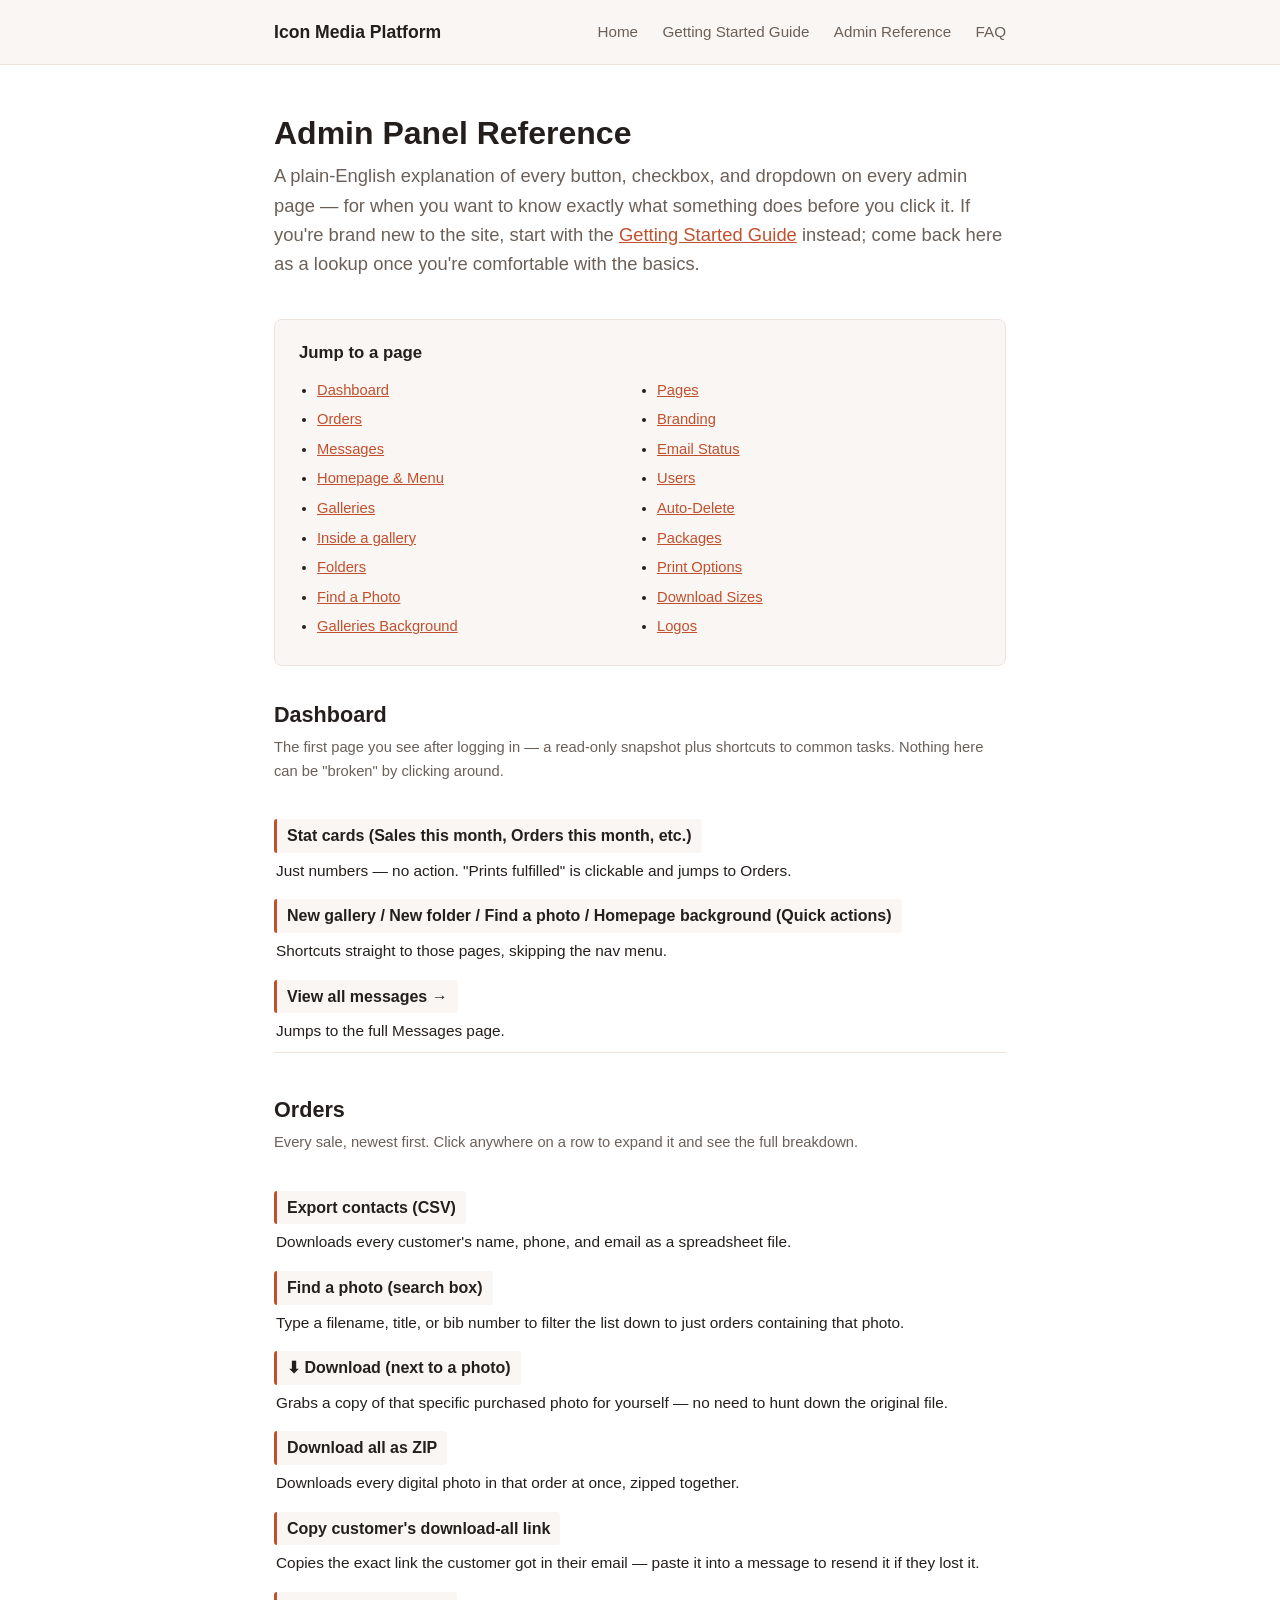
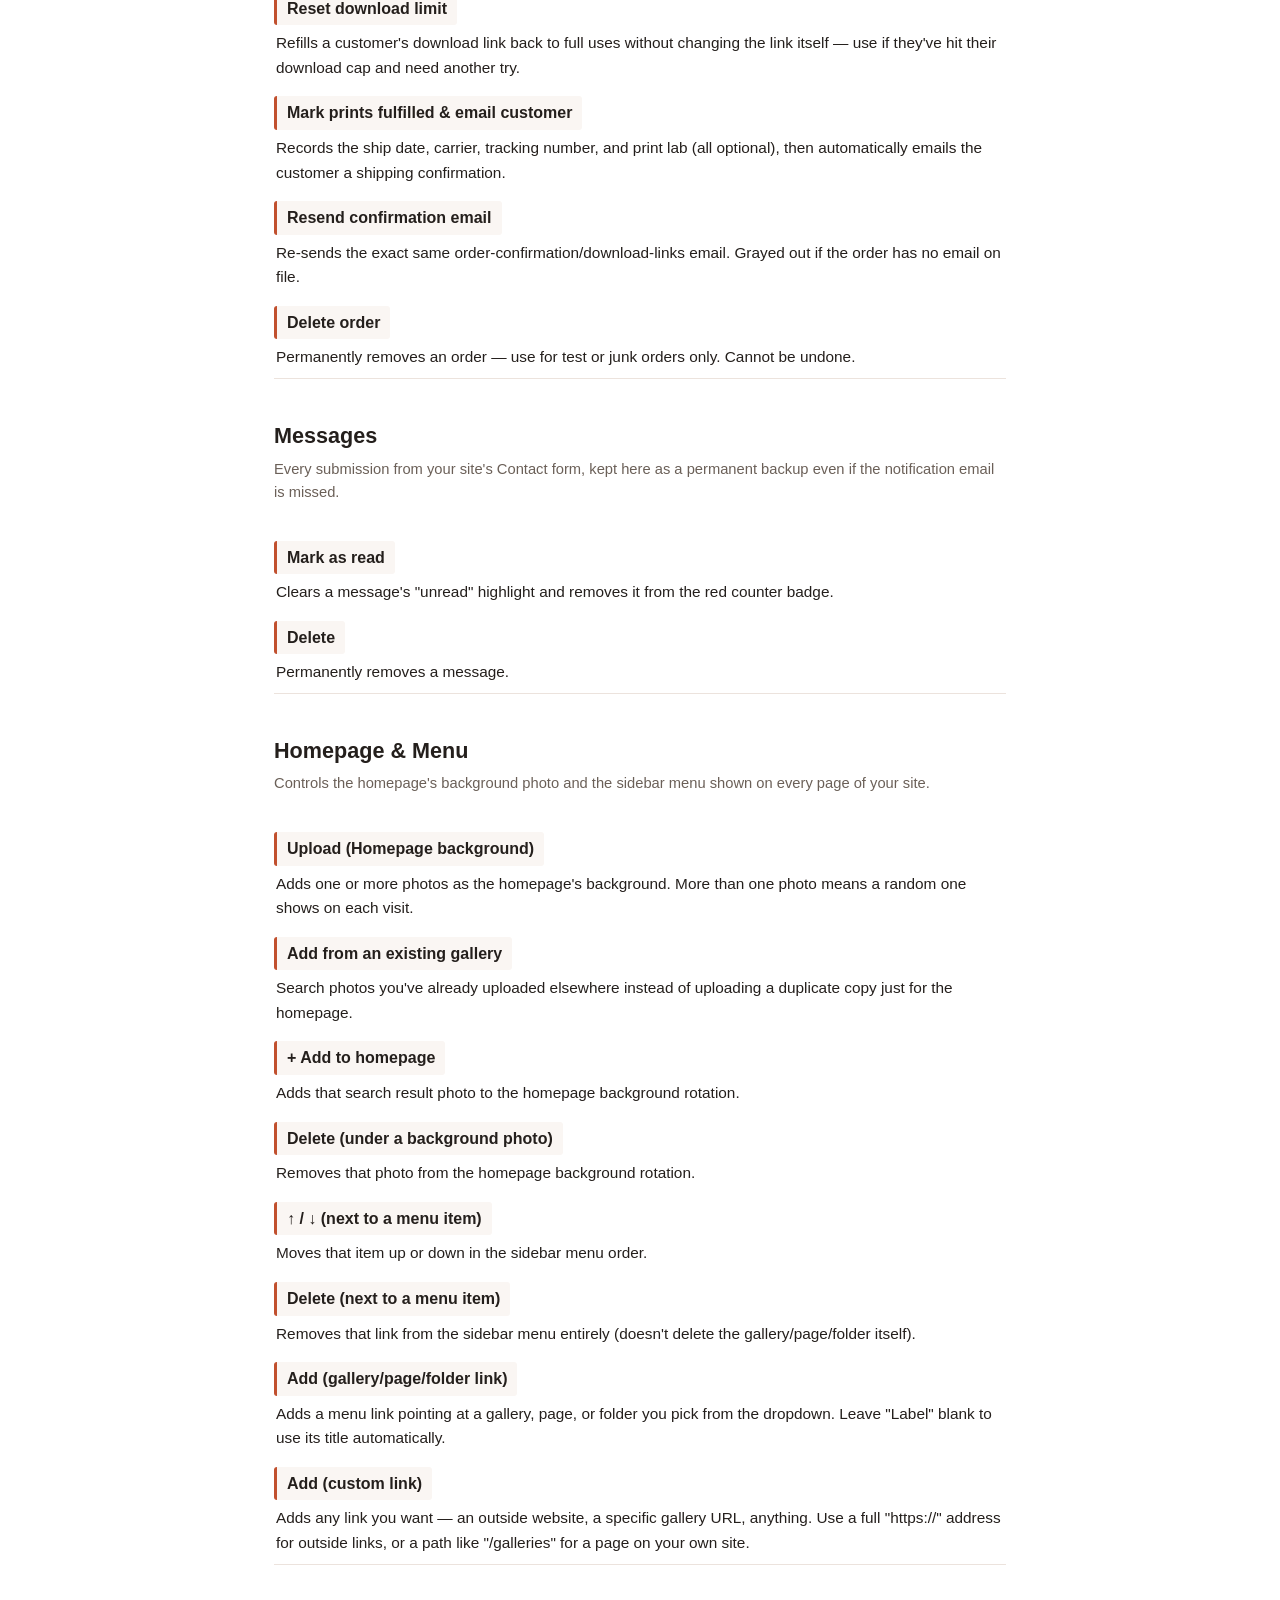
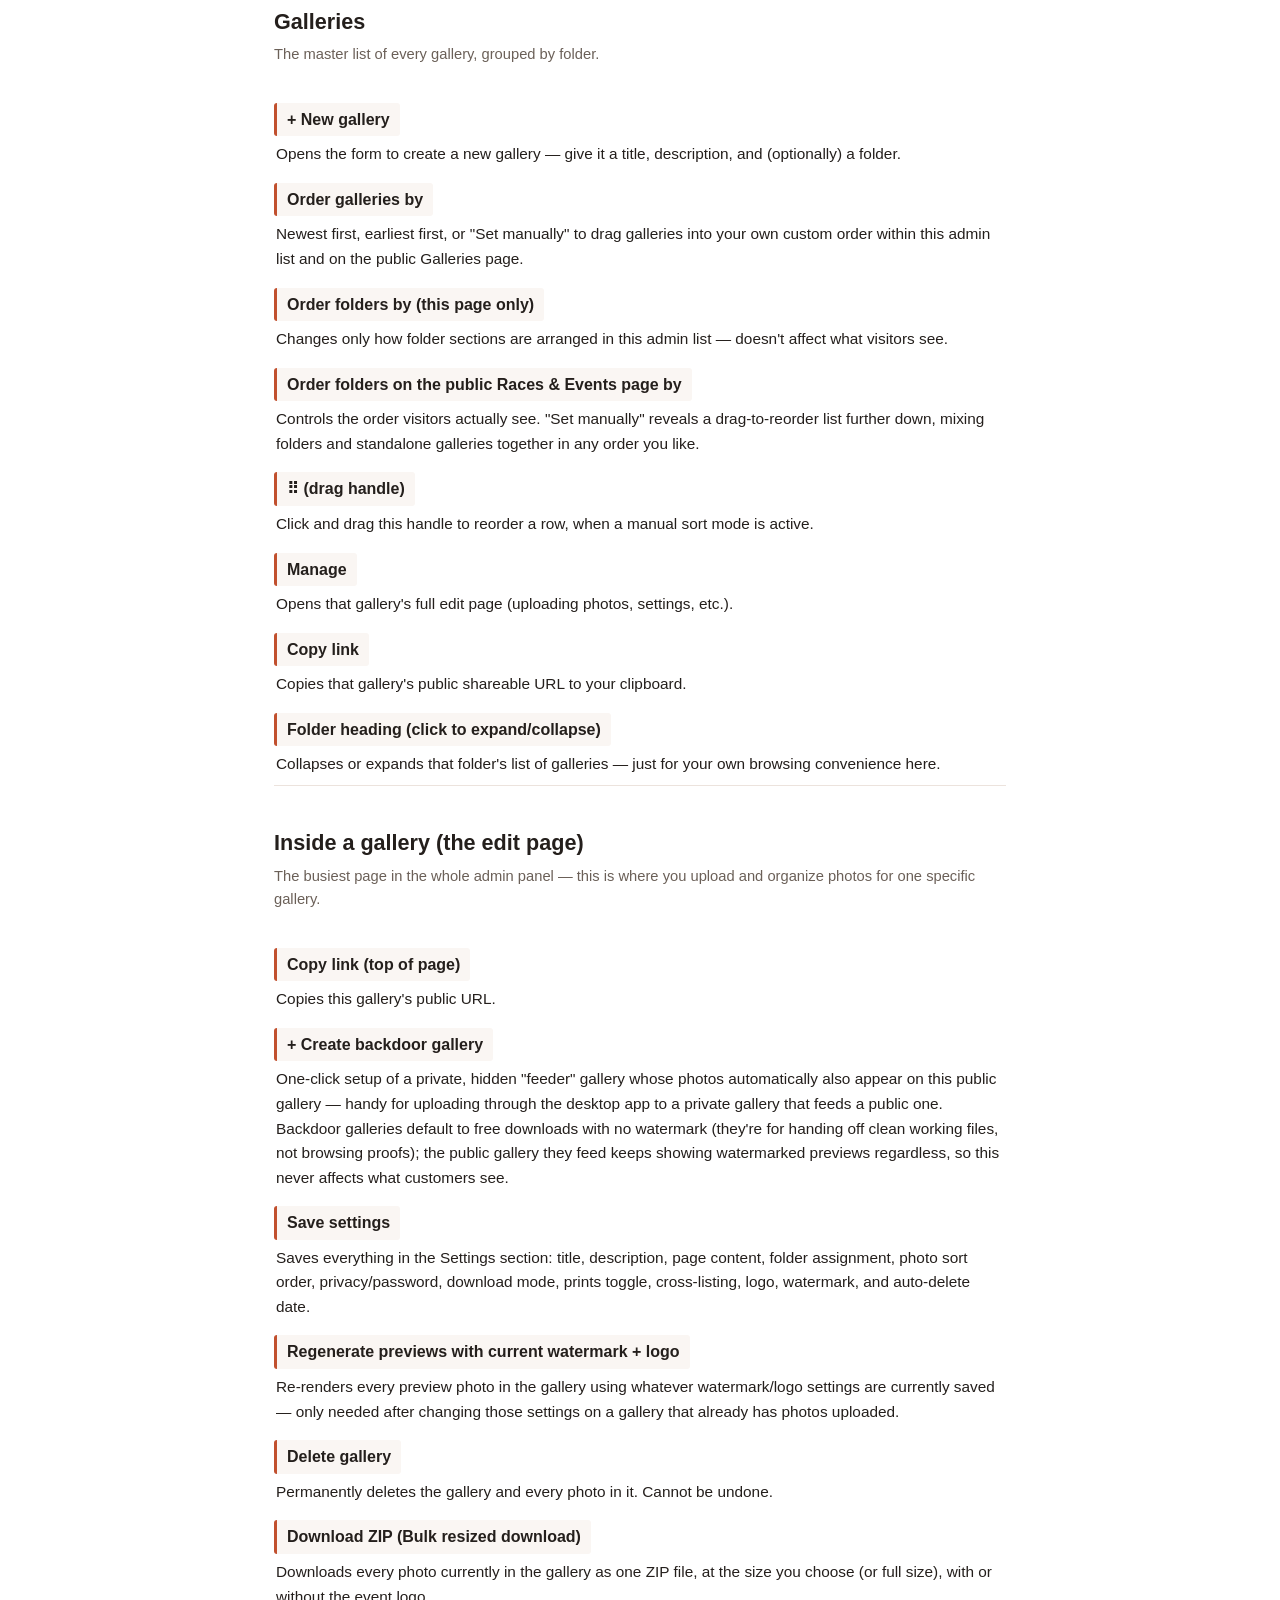
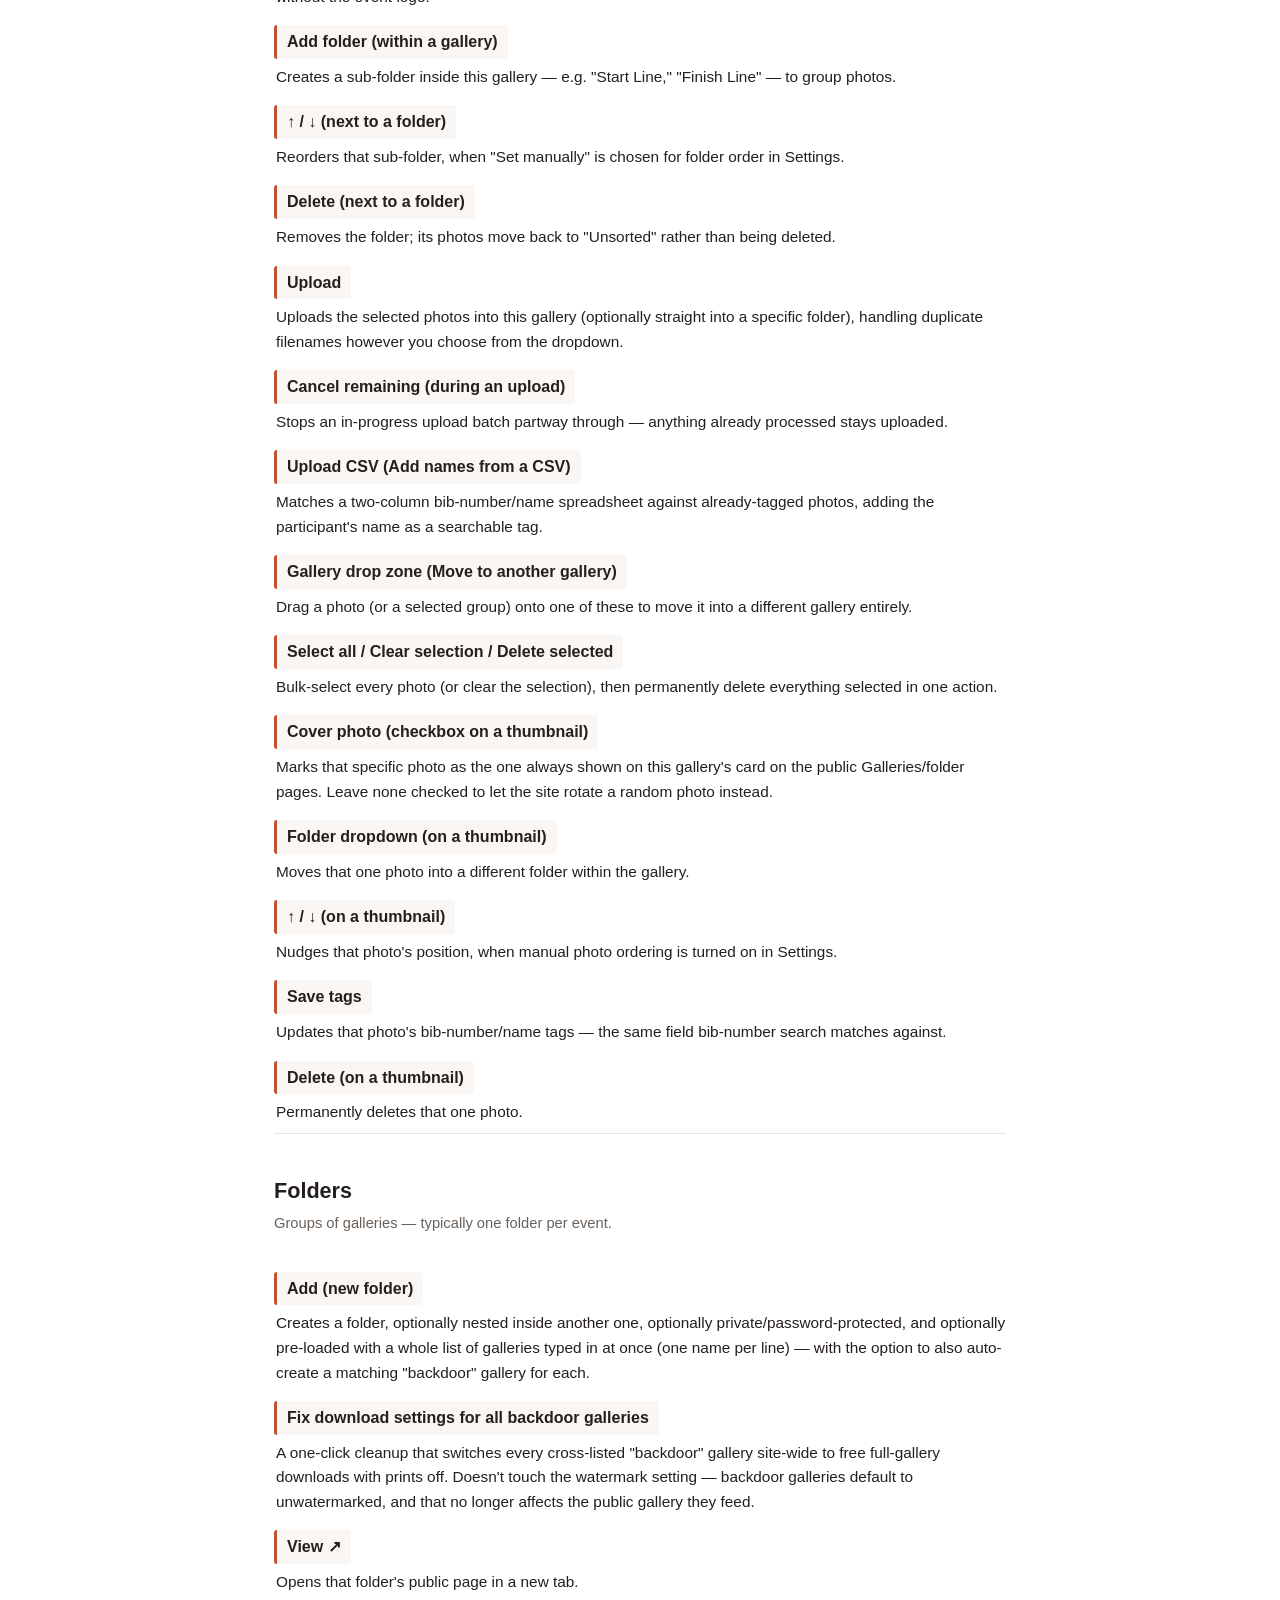
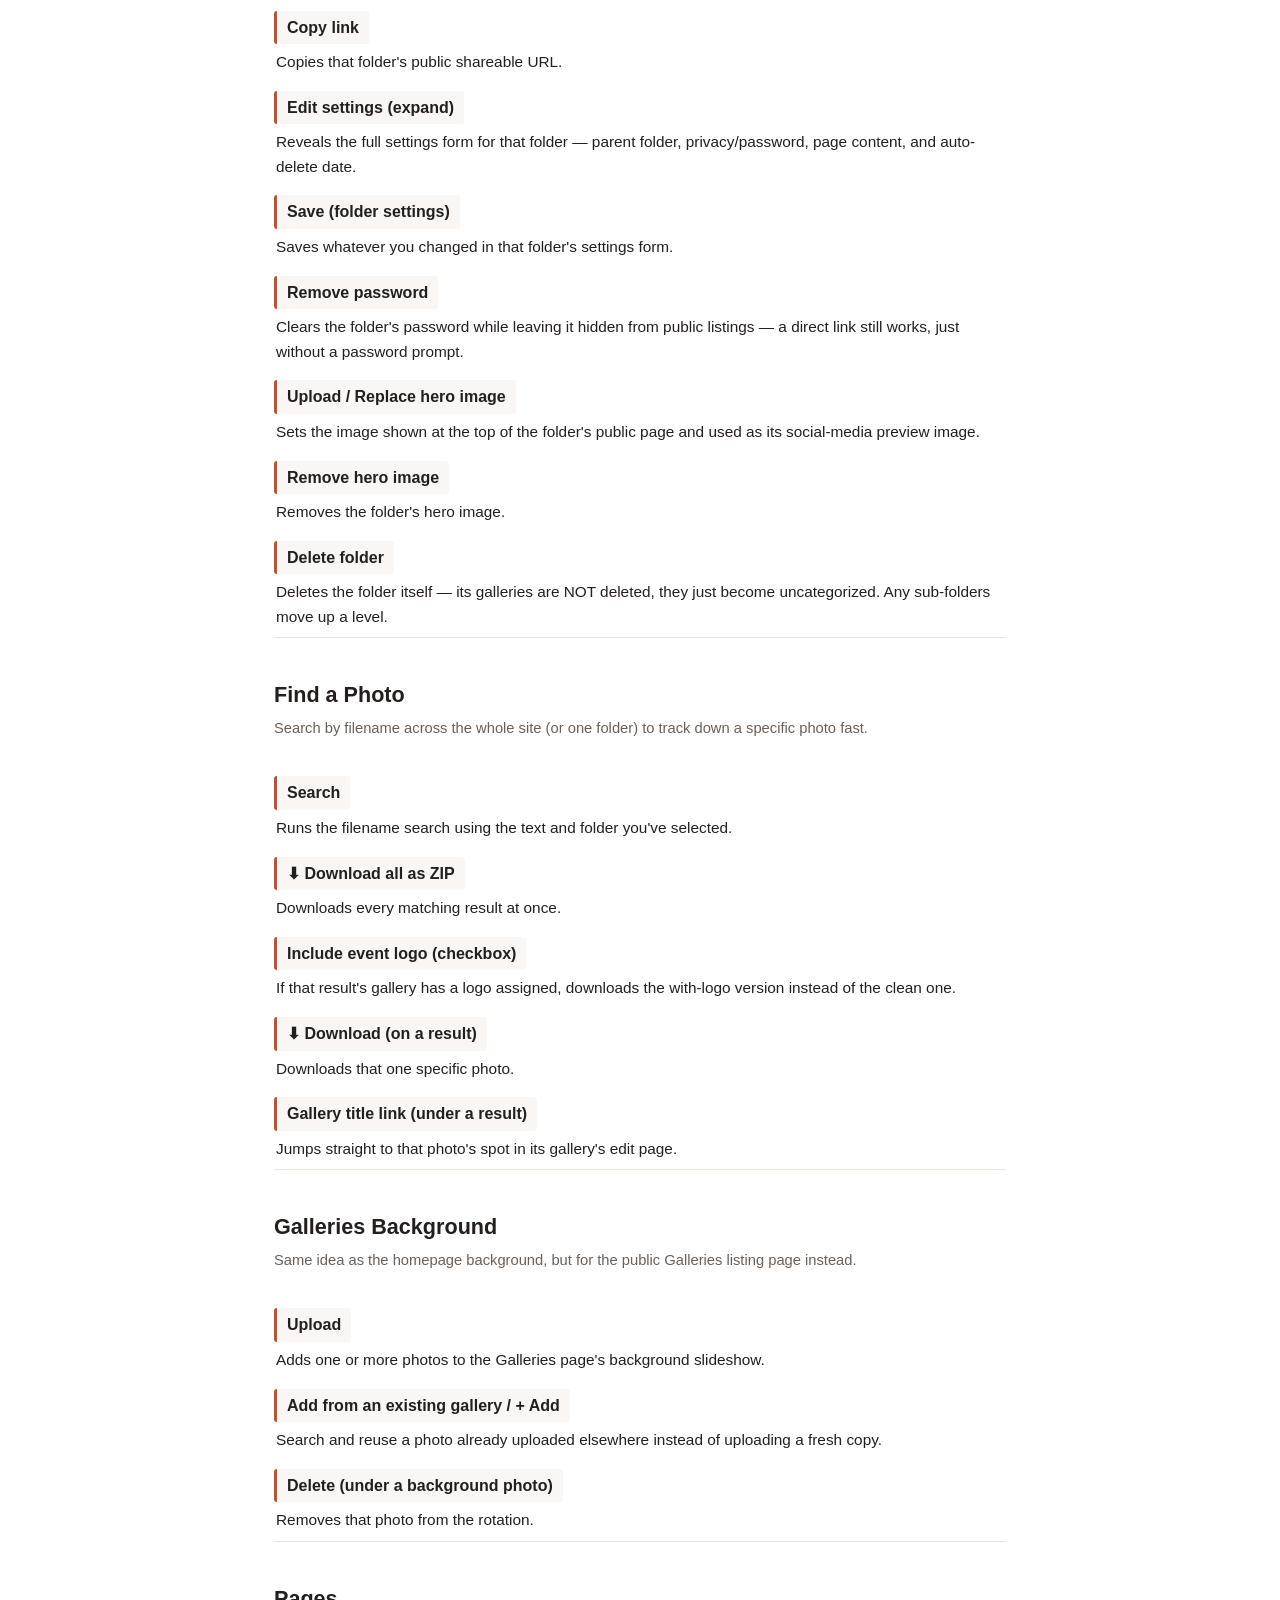
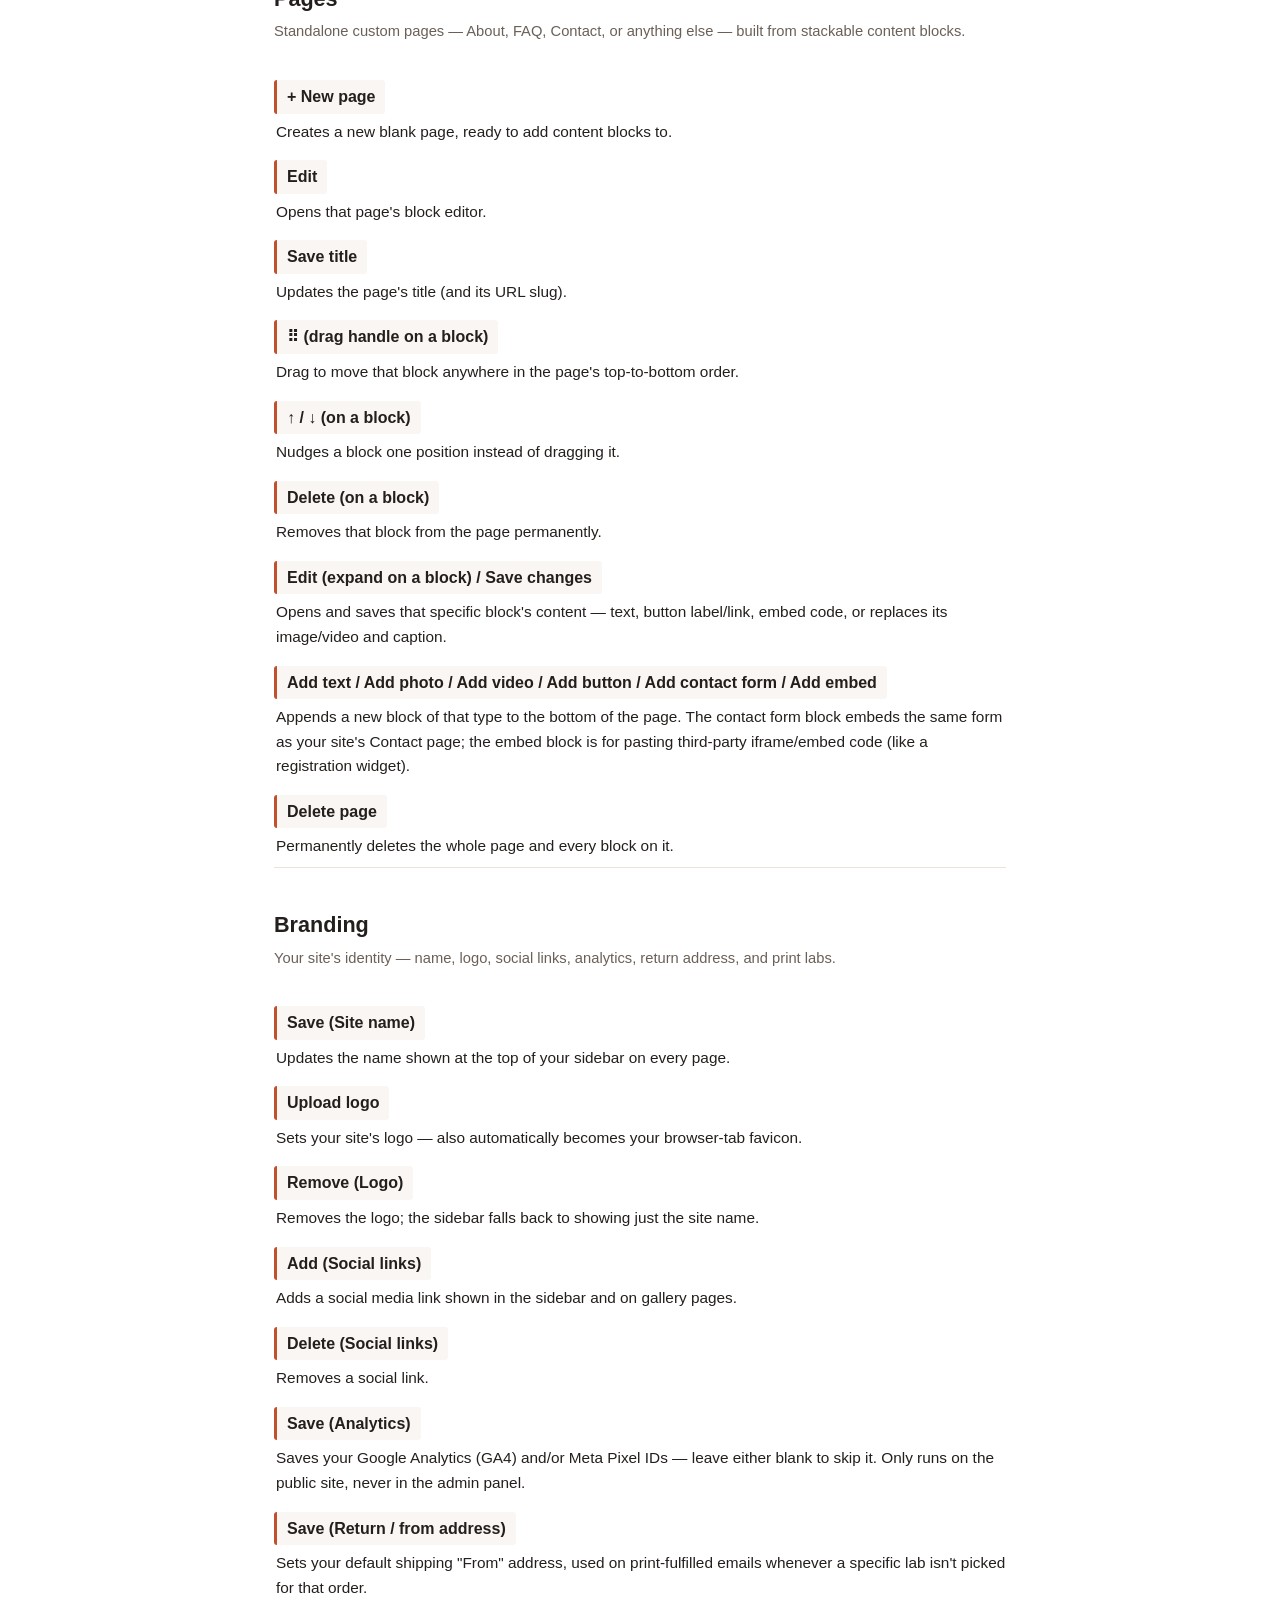
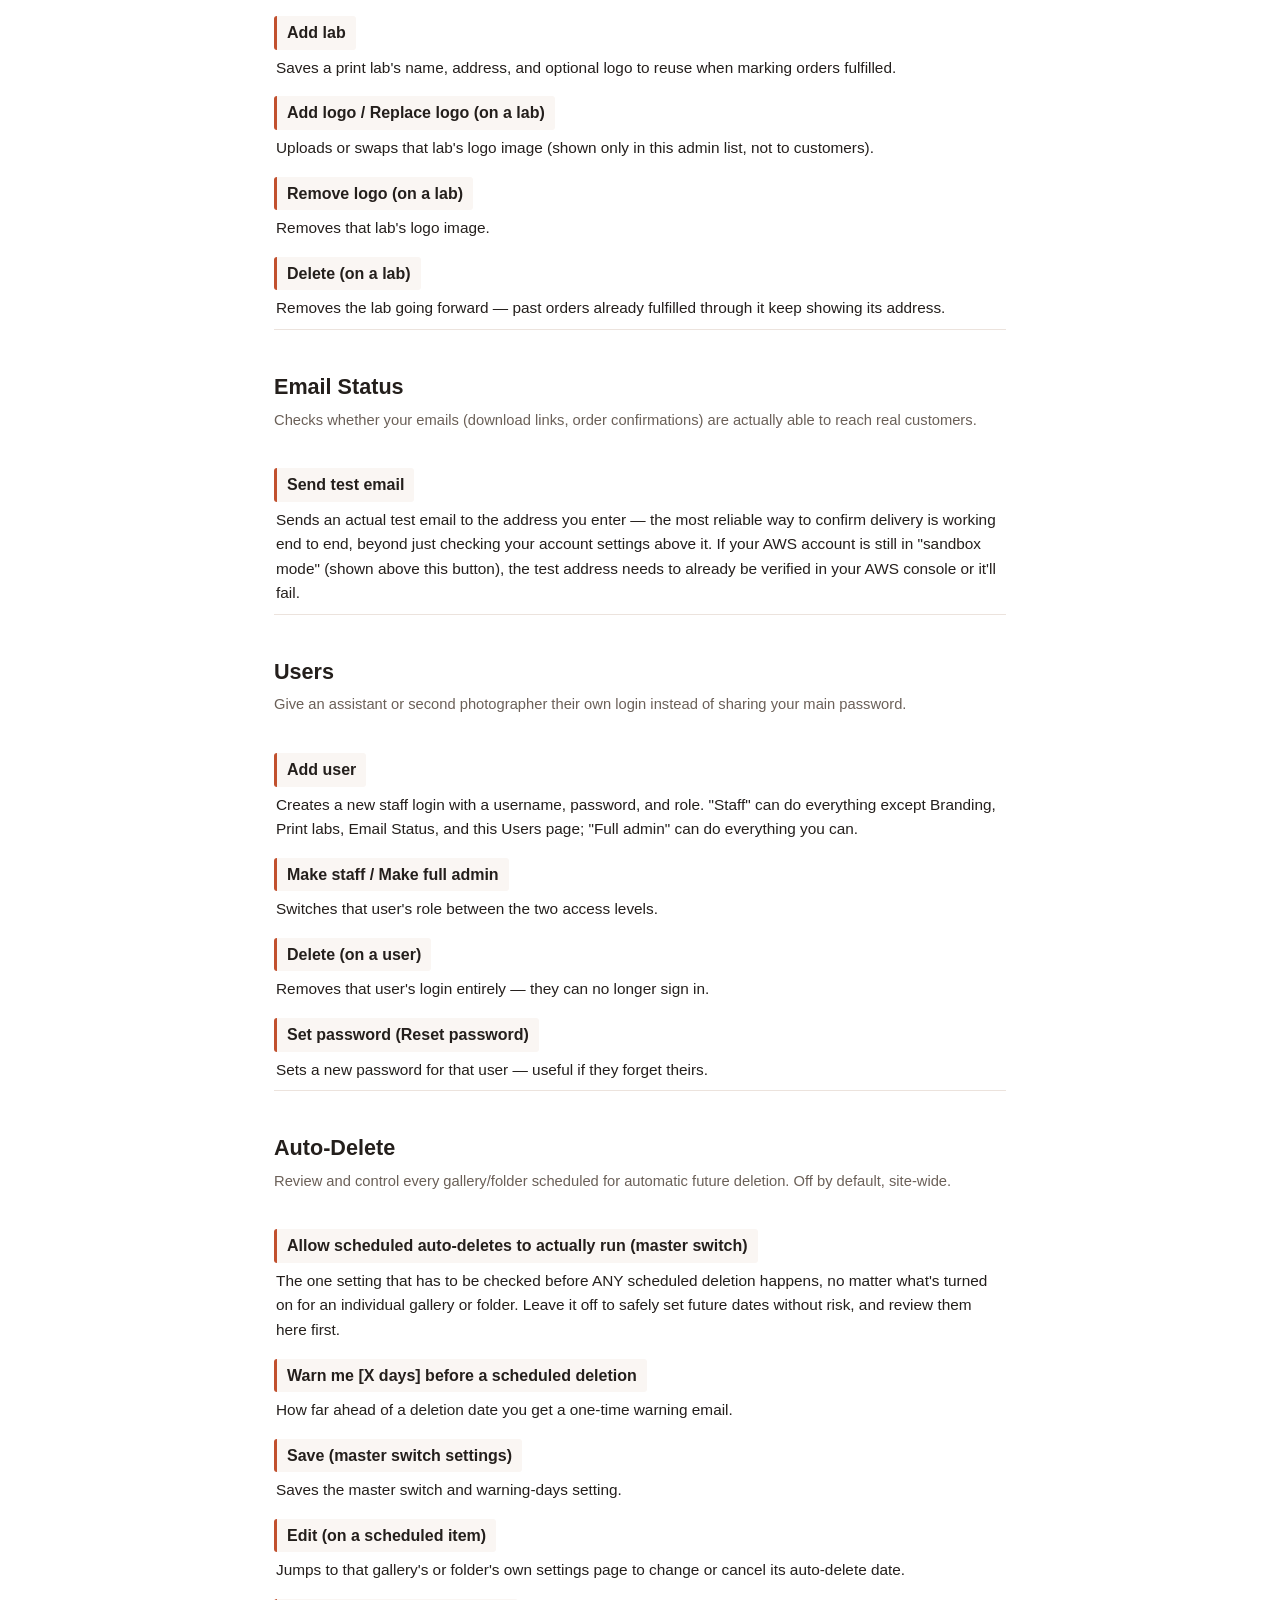
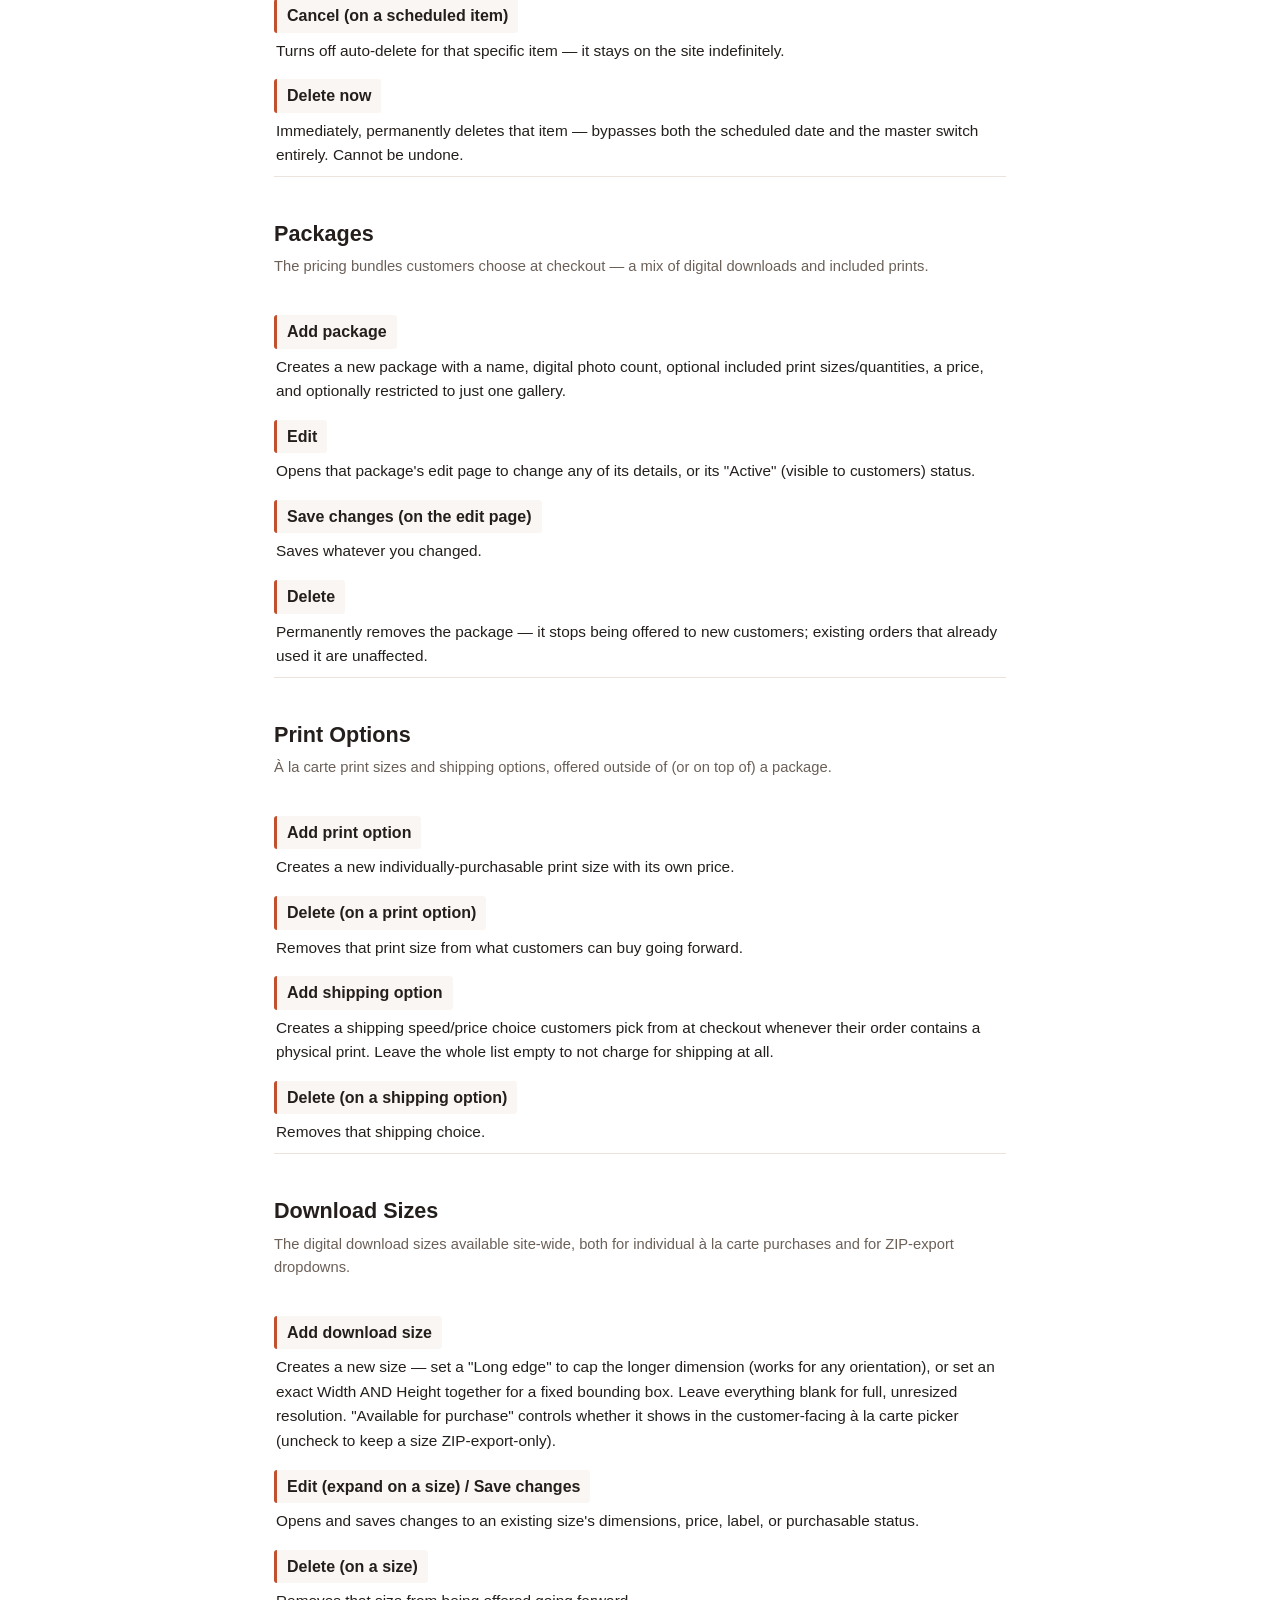
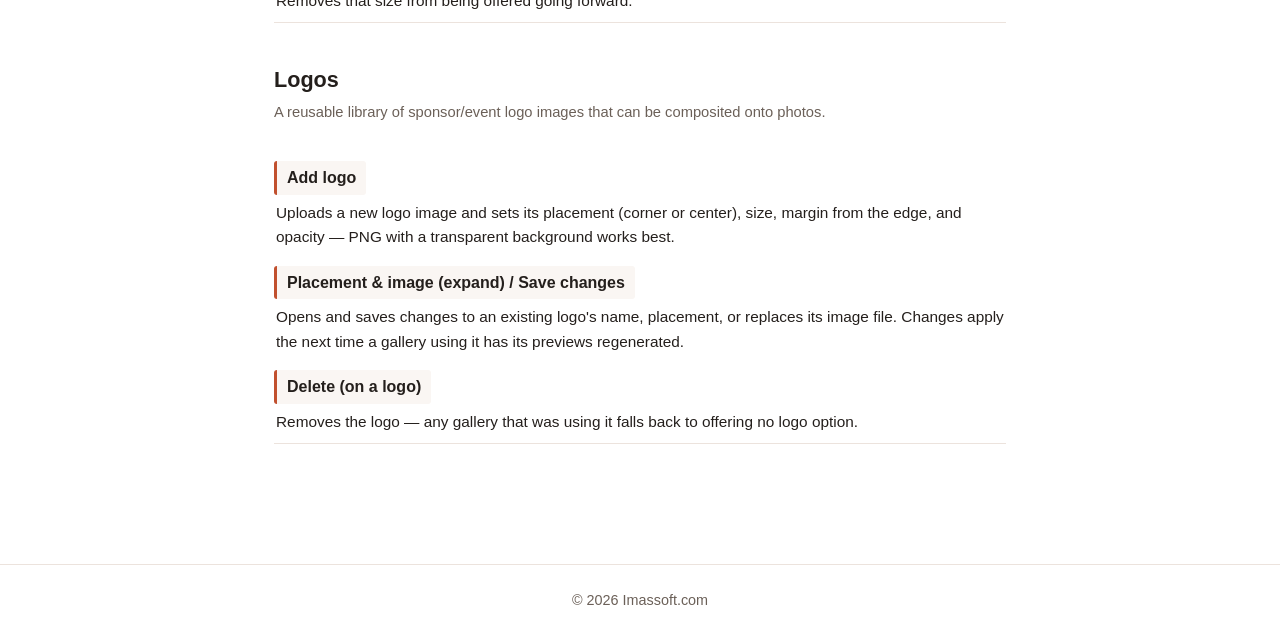
==== commit 425100f5: "Update admin-reference.html" ====
--- a/admin-reference.html
+++ b/admin-reference.html
@@ -15,6 +15,7 @@
       <a href="index.html">Home</a>
       <a href="guide.html">Getting Started Guide</a>
       <a href="admin-reference.html">Admin Reference</a>
+      <a href="faq.html">FAQ</a>
     </nav>
   </div>
 </header>
@@ -149,7 +150,7 @@
       <dt>Copy link (top of page)</dt>
       <dd>Copies this gallery's public URL.</dd>
       <dt>+ Create backdoor gallery</dt>
-      <dd>One-click setup of a private, hidden "feeder" gallery whose photos automatically also appear on this public gallery — handy for uploading through the desktop app to a private gallery that feeds a public one.</dd>
+      <dd>One-click setup of a private, hidden "feeder" gallery whose photos automatically also appear on this public gallery — handy for uploading through the desktop app to a private gallery that feeds a public one. Backdoor galleries default to free downloads with no watermark (they're for handing off clean working files, not browsing proofs); the public gallery they feed keeps showing watermarked previews regardless, so this never affects what customers see.</dd>
       <dt>Save settings</dt>
       <dd>Saves everything in the Settings section: title, description, page content, folder assignment, photo sort order, privacy/password, download mode, prints toggle, cross-listing, logo, watermark, and auto-delete date.</dd>
       <dt>Regenerate previews with current watermark + logo</dt>
@@ -194,7 +195,7 @@
       <dt>Add (new folder)</dt>
       <dd>Creates a folder, optionally nested inside another one, optionally private/password-protected, and optionally pre-loaded with a whole list of galleries typed in at once (one name per line) — with the option to also auto-create a matching "backdoor" gallery for each.</dd>
       <dt>Fix download settings for all backdoor galleries</dt>
-      <dd>A one-click cleanup that switches every cross-listed "backdoor" gallery site-wide to free full-gallery downloads with watermark on and prints off, including re-rendering already-uploaded photos.</dd>
+      <dd>A one-click cleanup that switches every cross-listed "backdoor" gallery site-wide to free full-gallery downloads with prints off. Doesn't touch the watermark setting — backdoor galleries default to unwatermarked, and that no longer affects the public gallery they feed.</dd>
       <dt>View &#8599;</dt>
       <dd>Opens that folder's public page in a new tab.</dd>
       <dt>Copy link</dt>
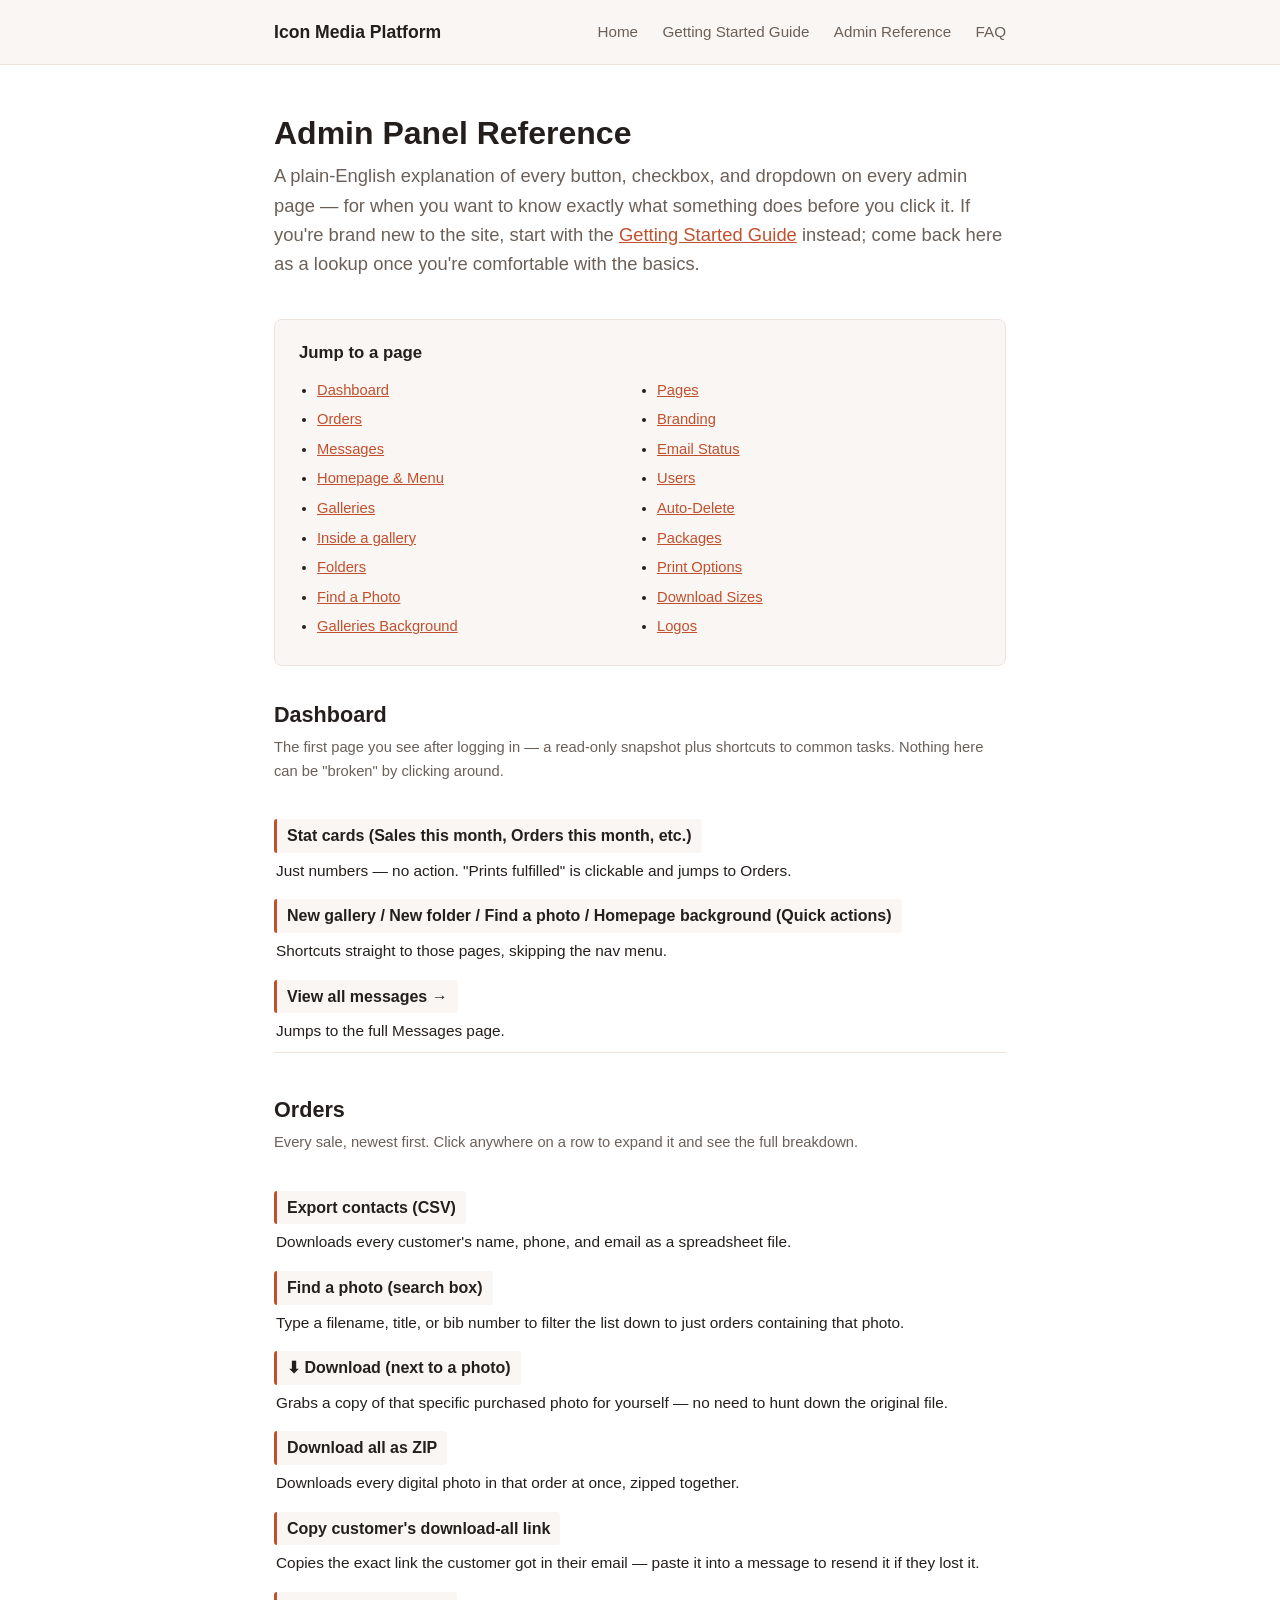
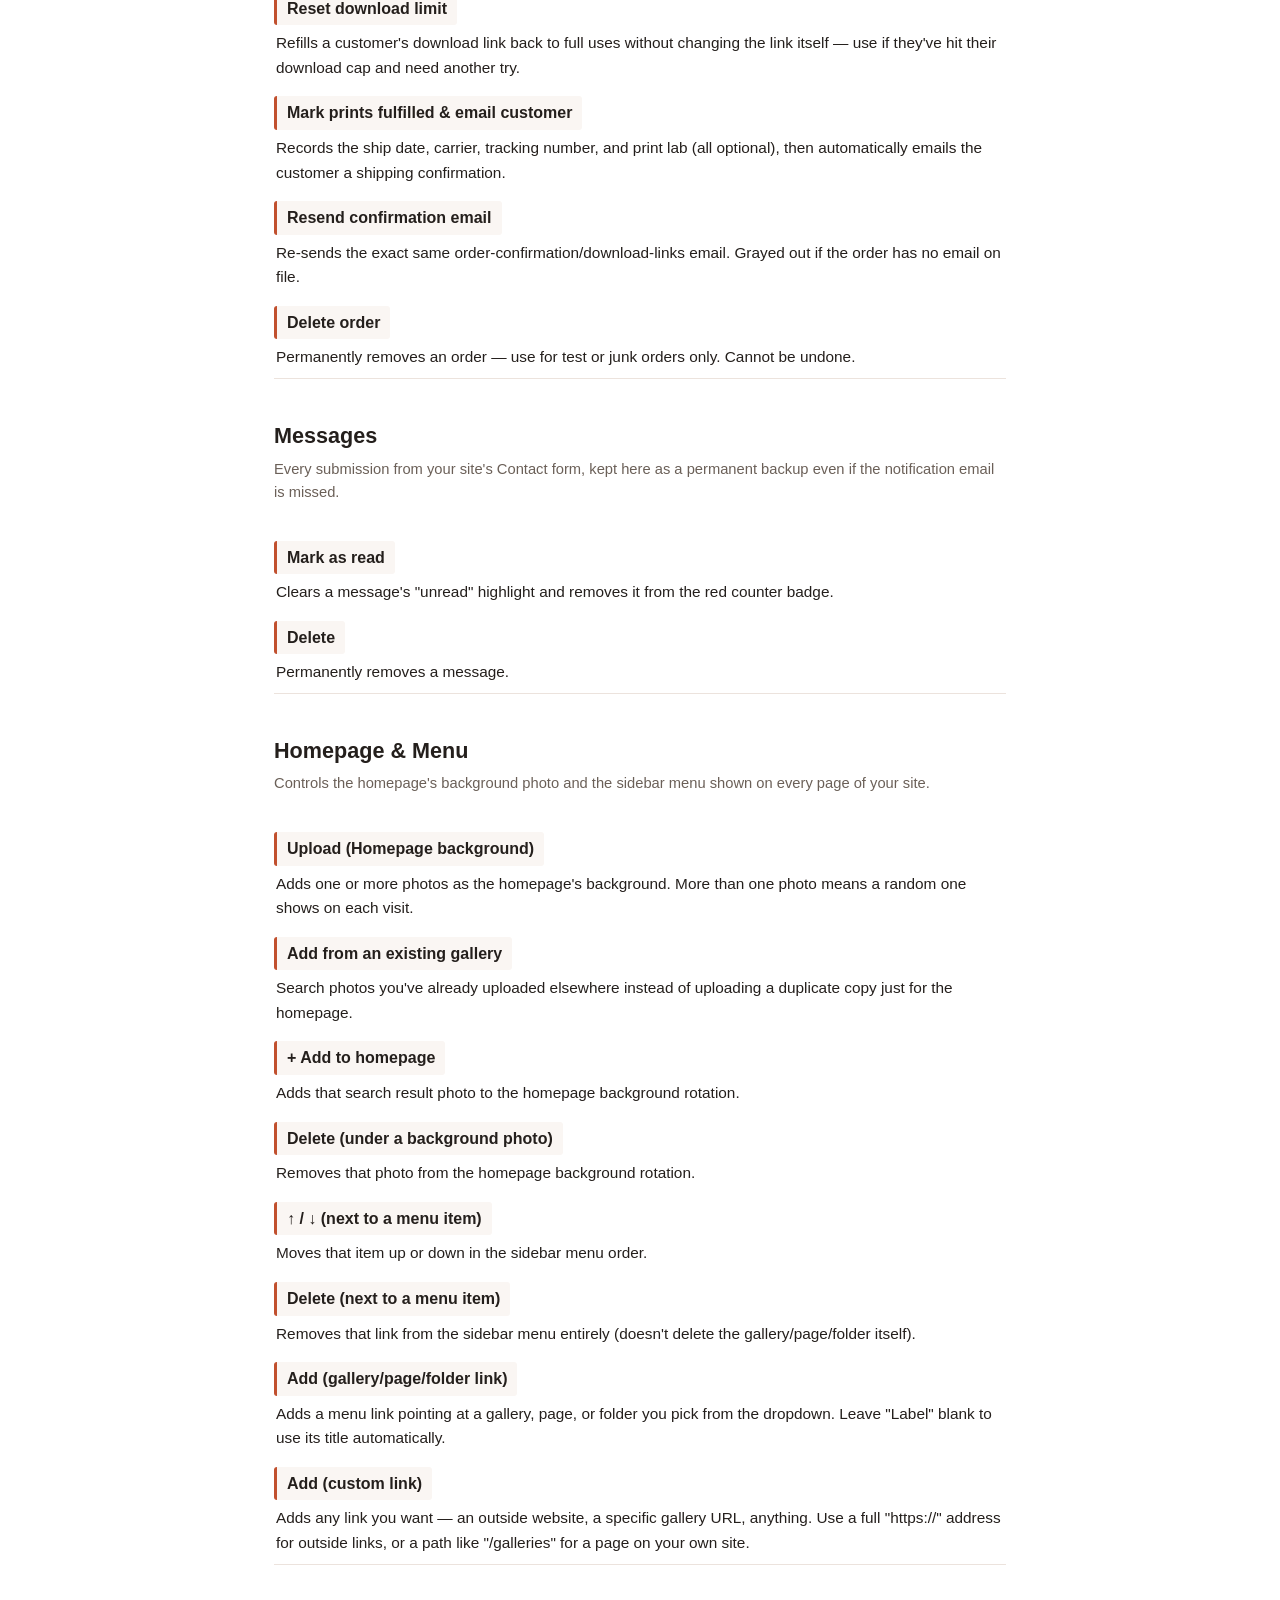
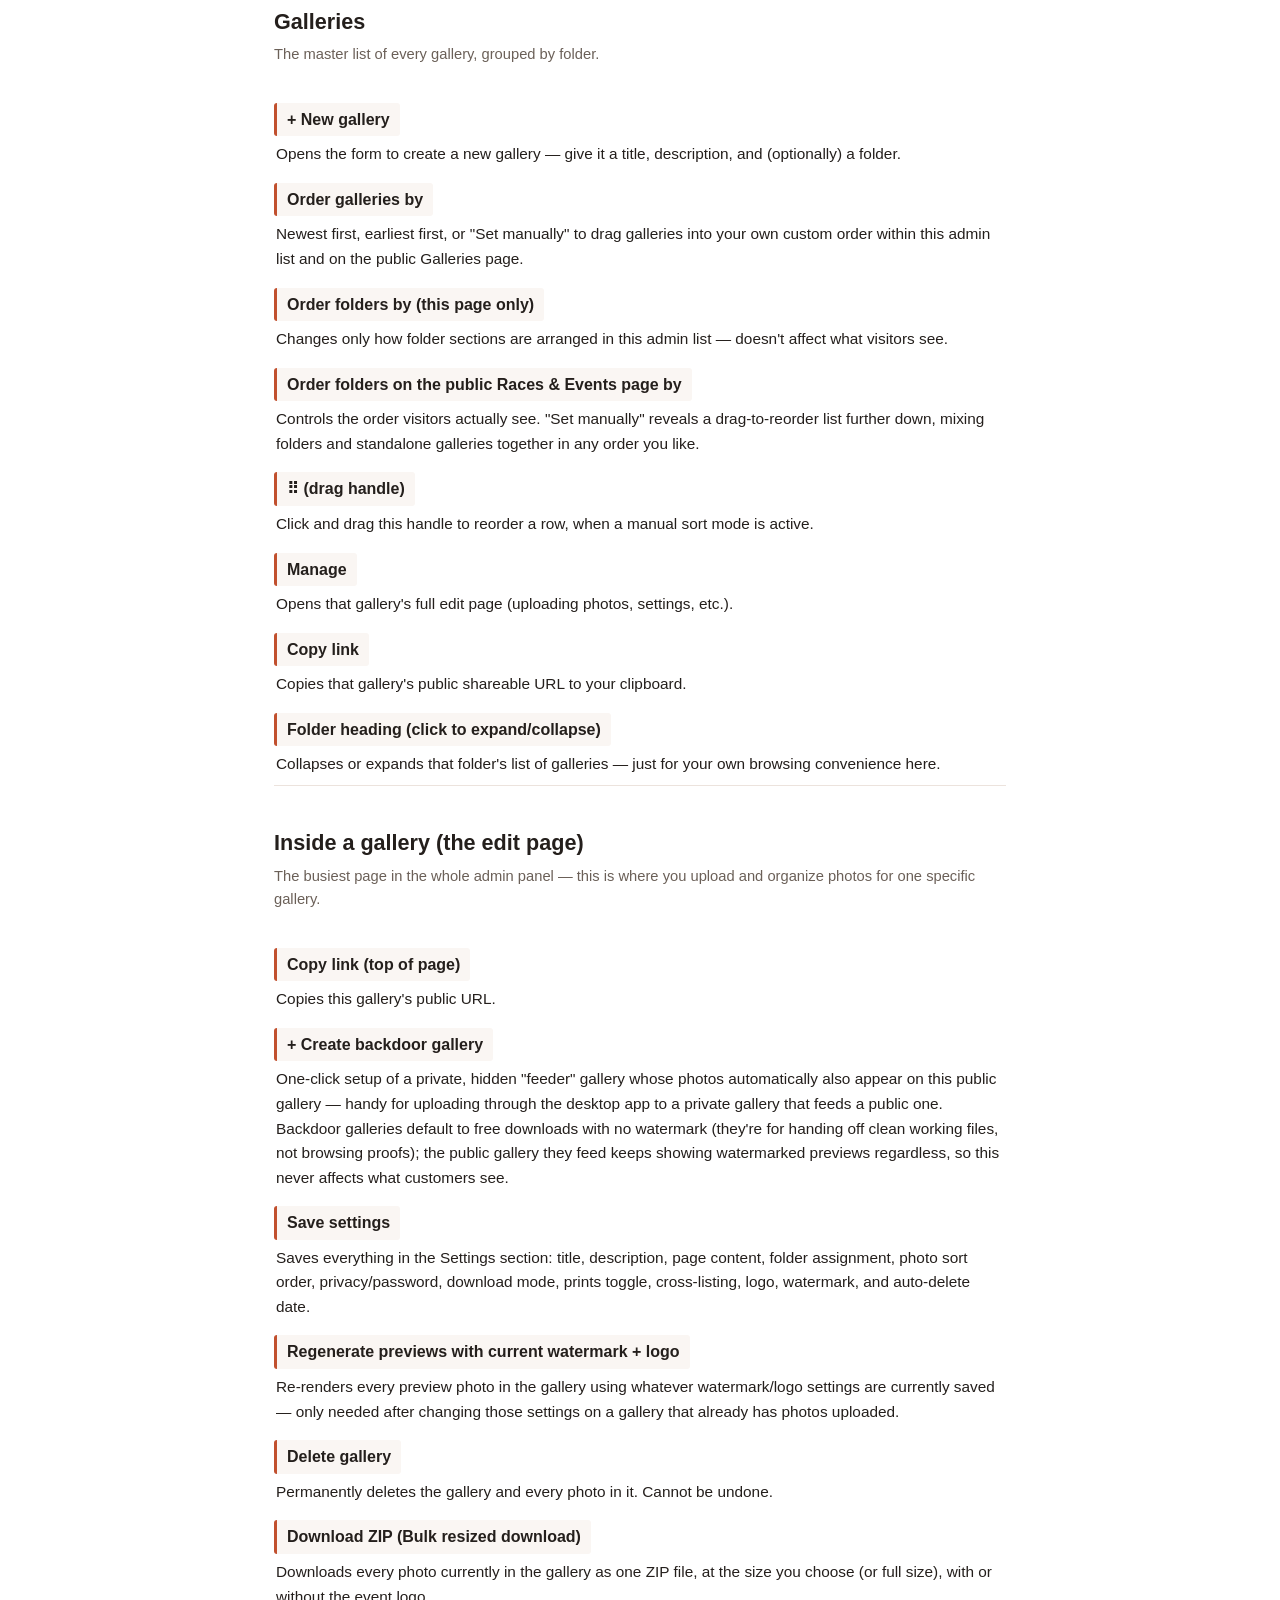
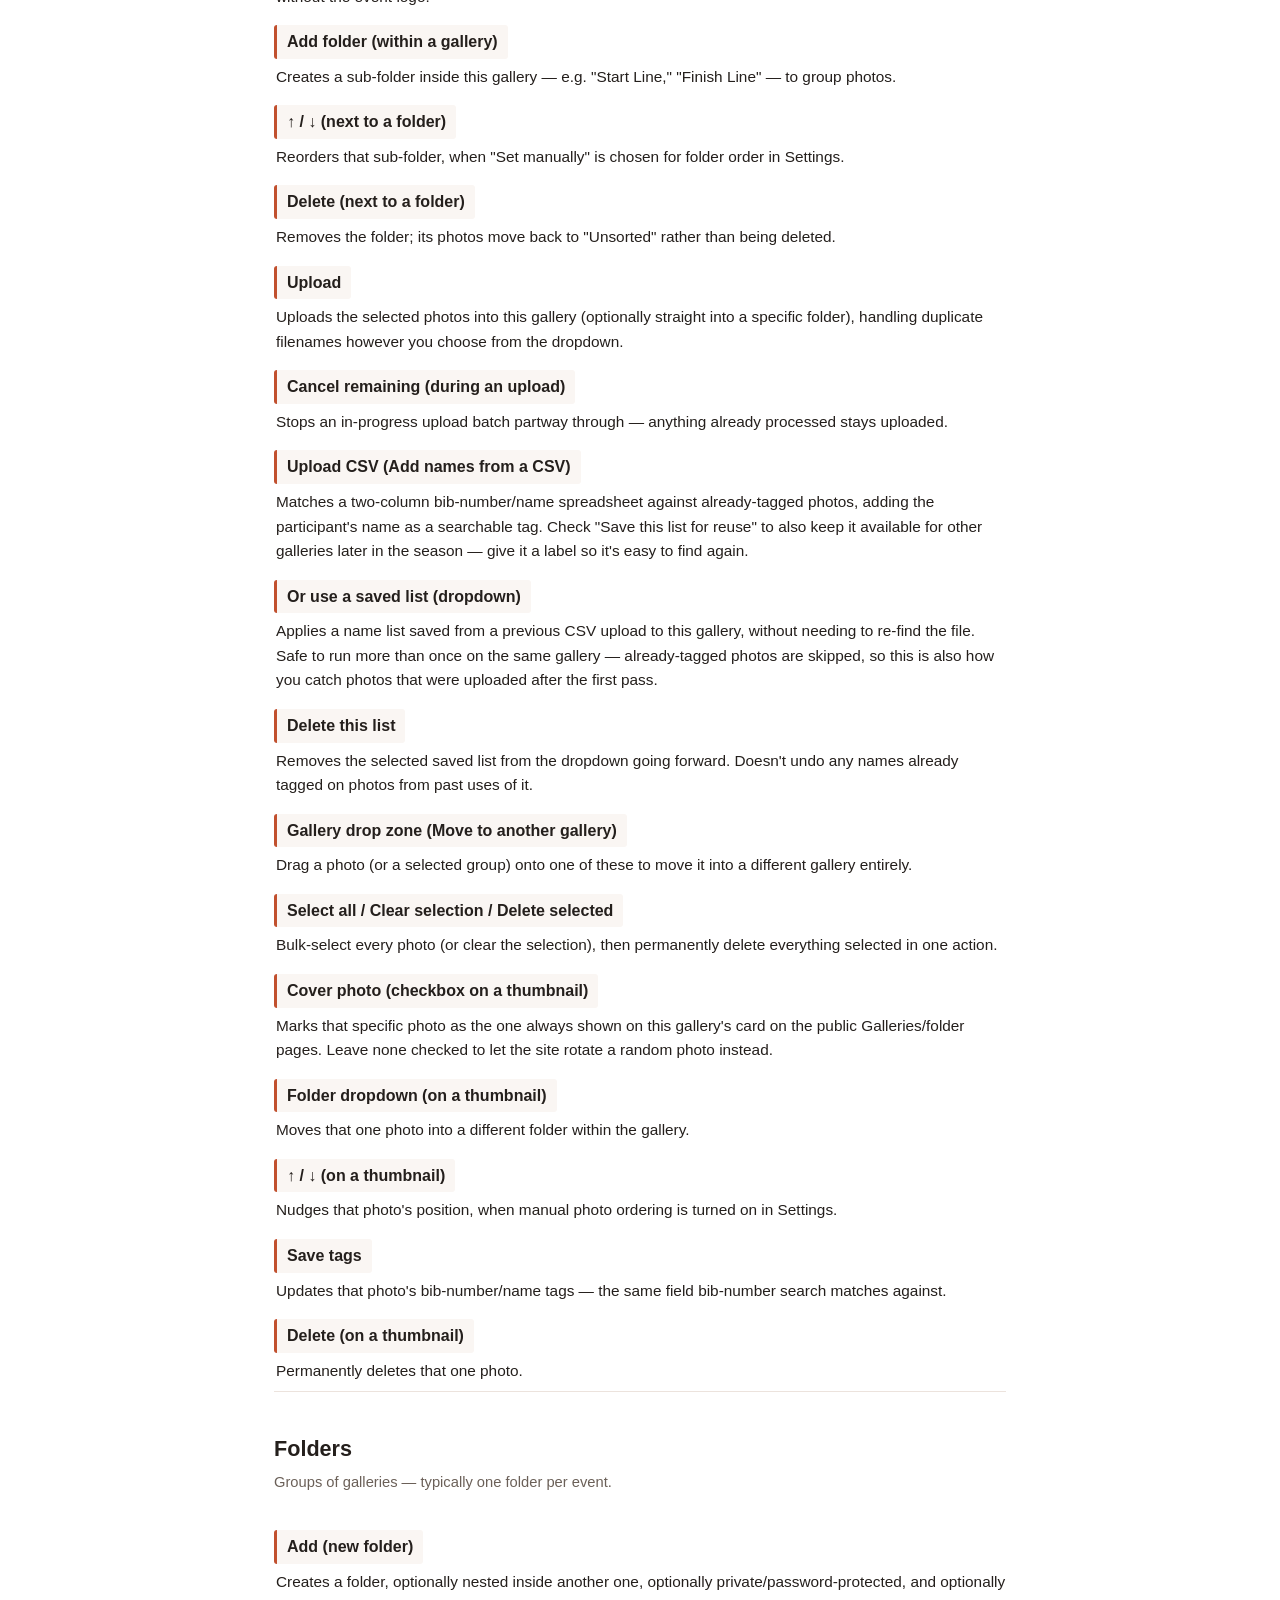
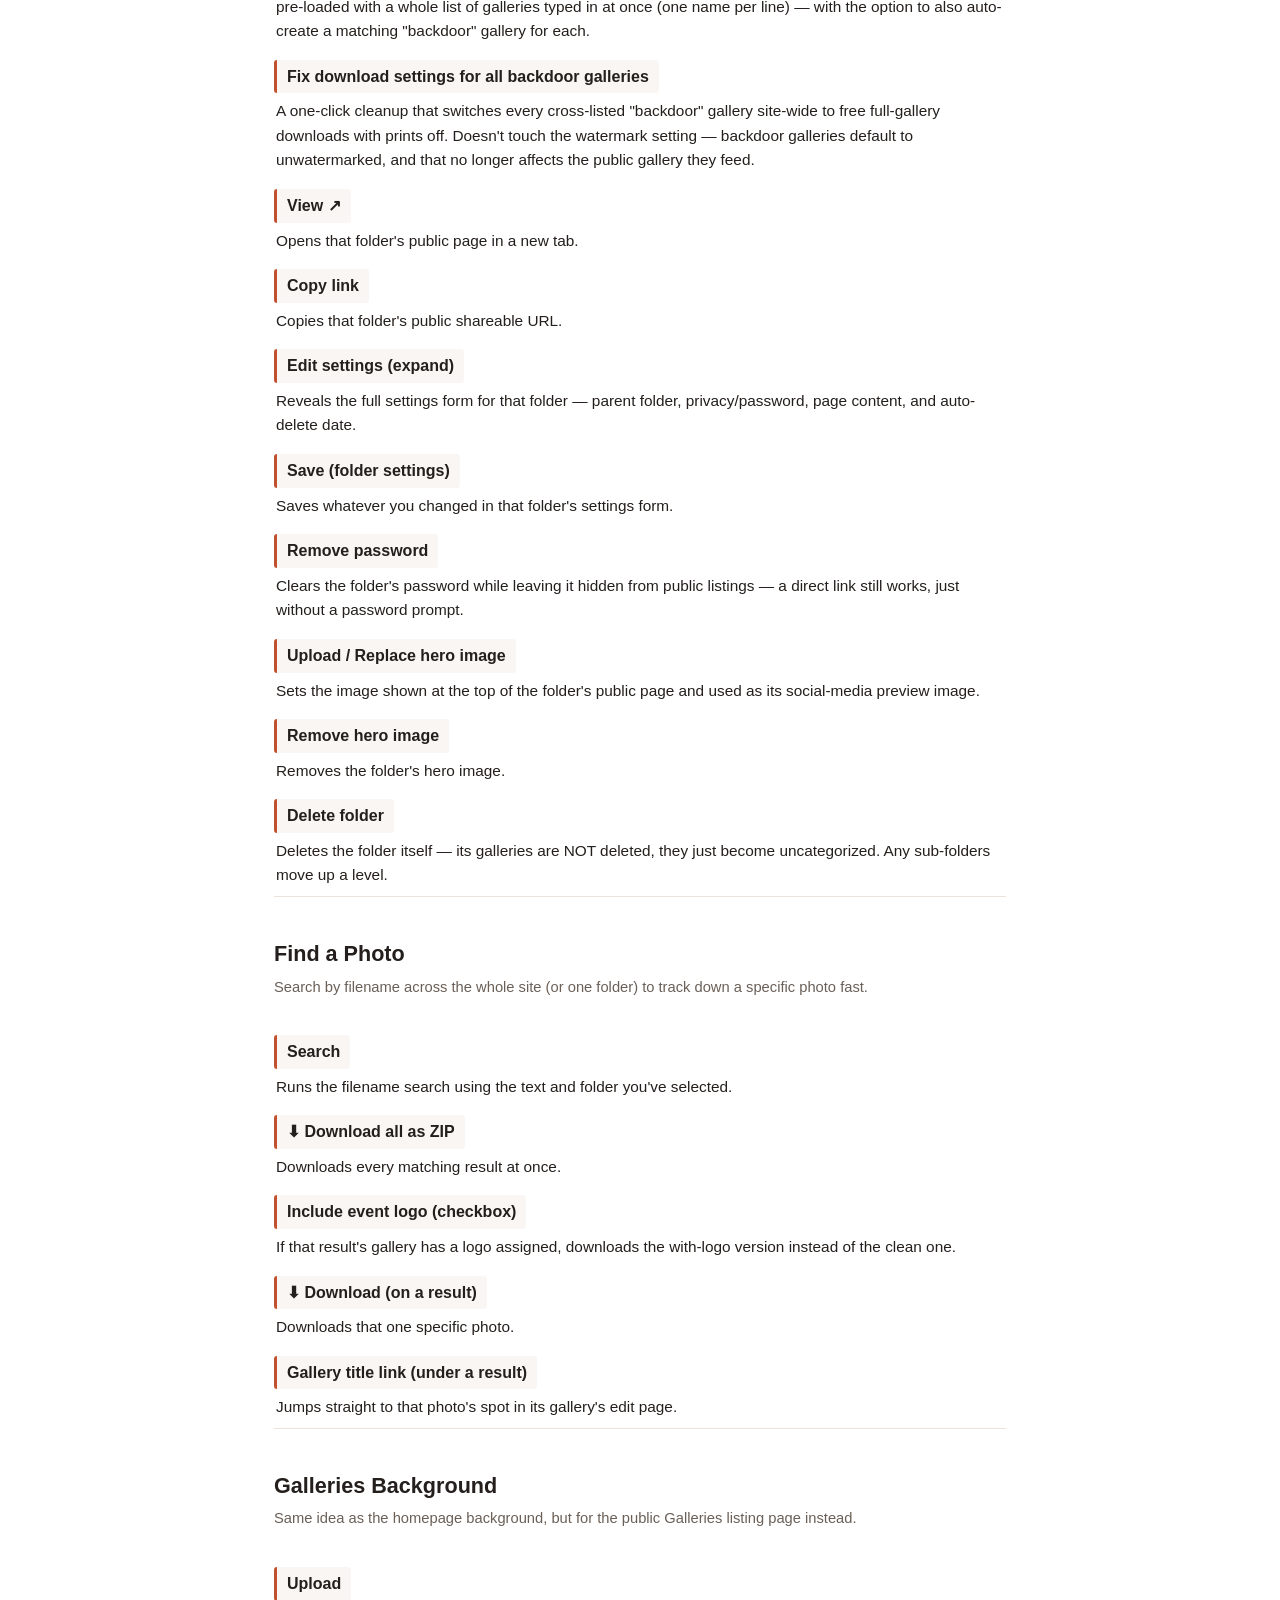
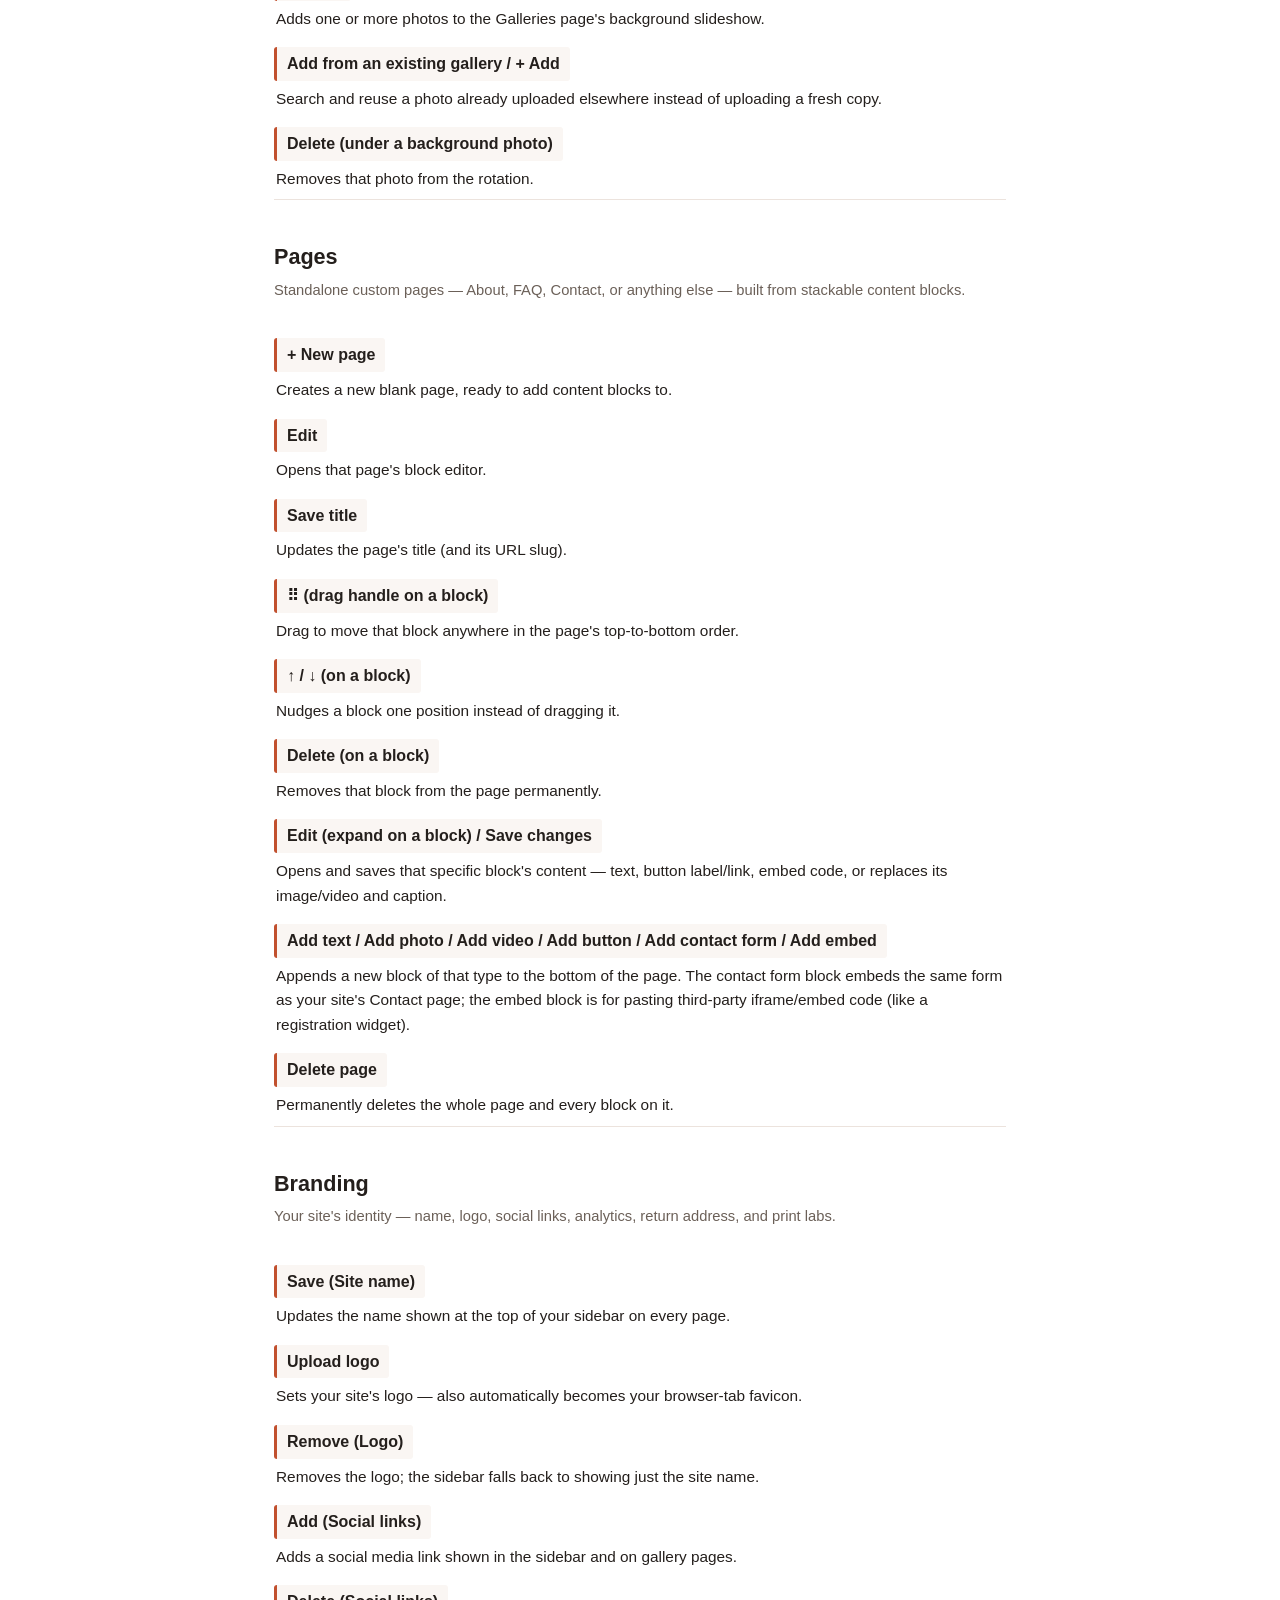
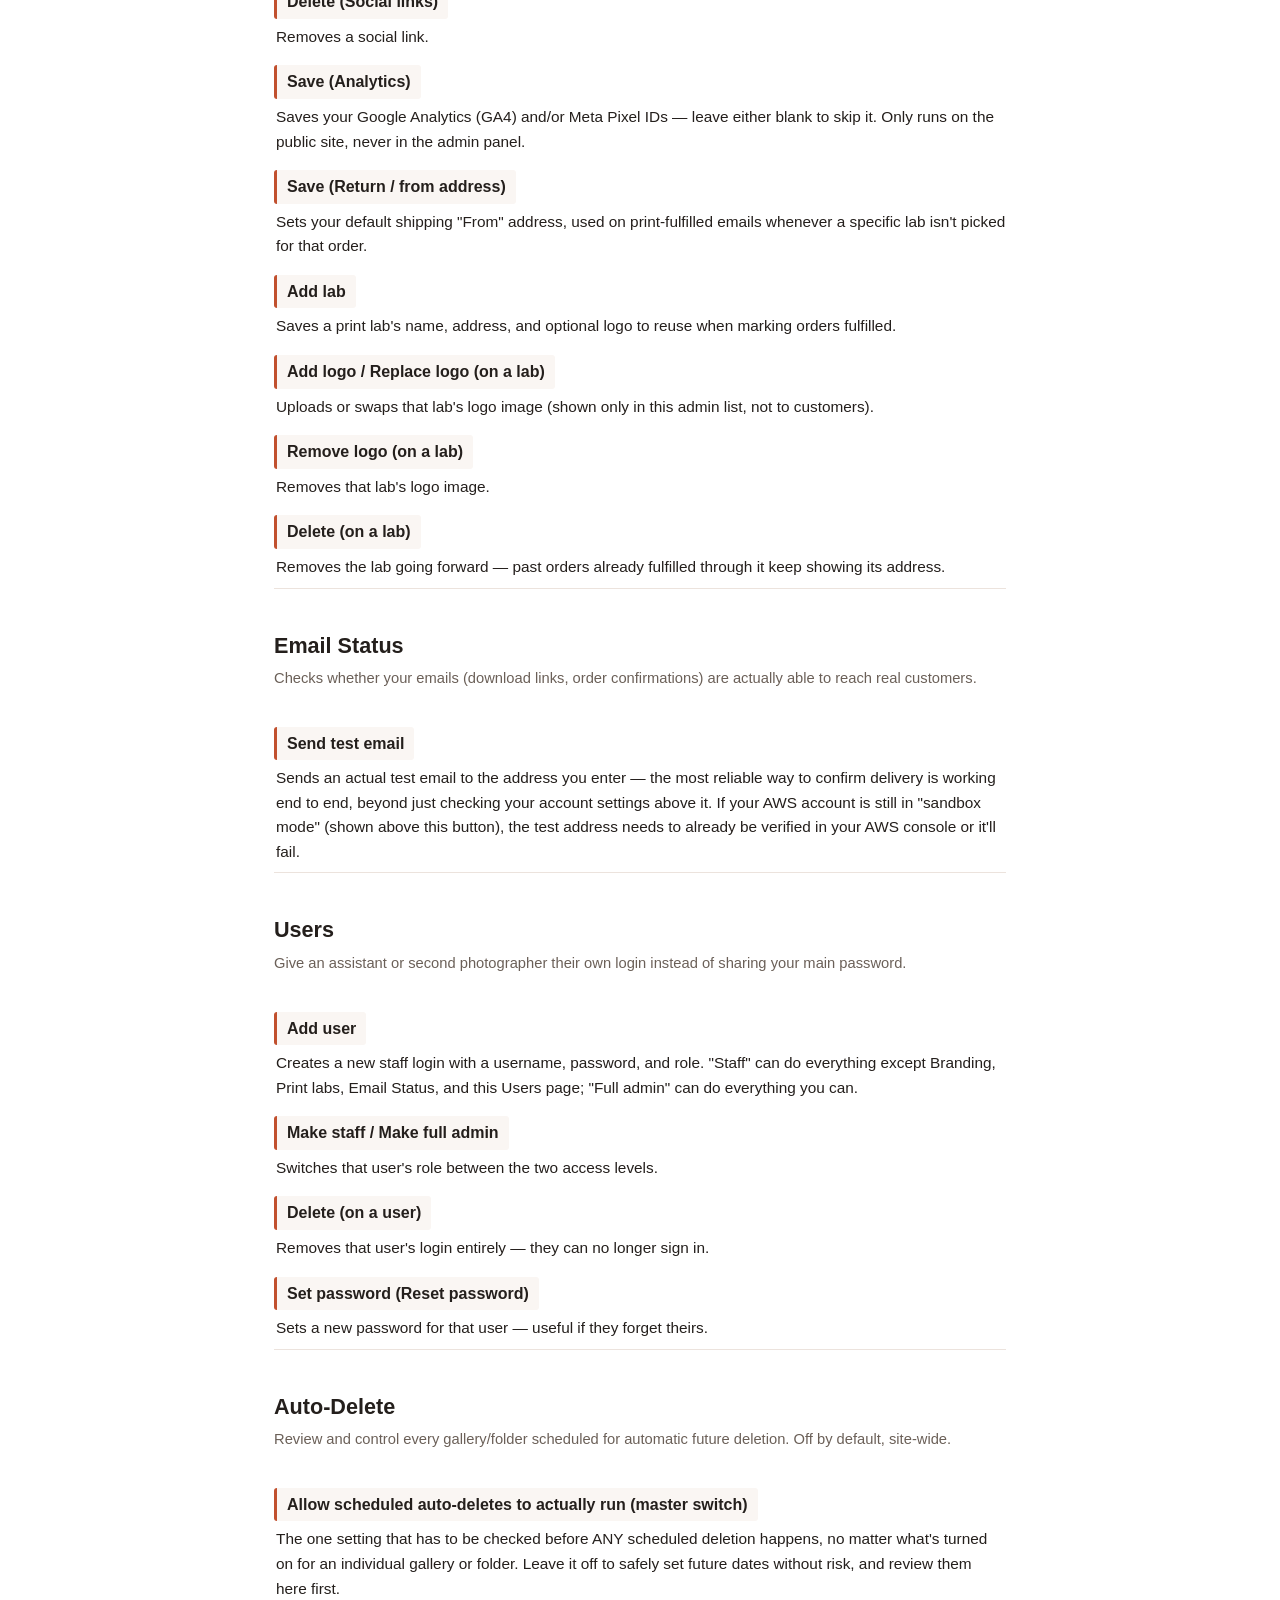
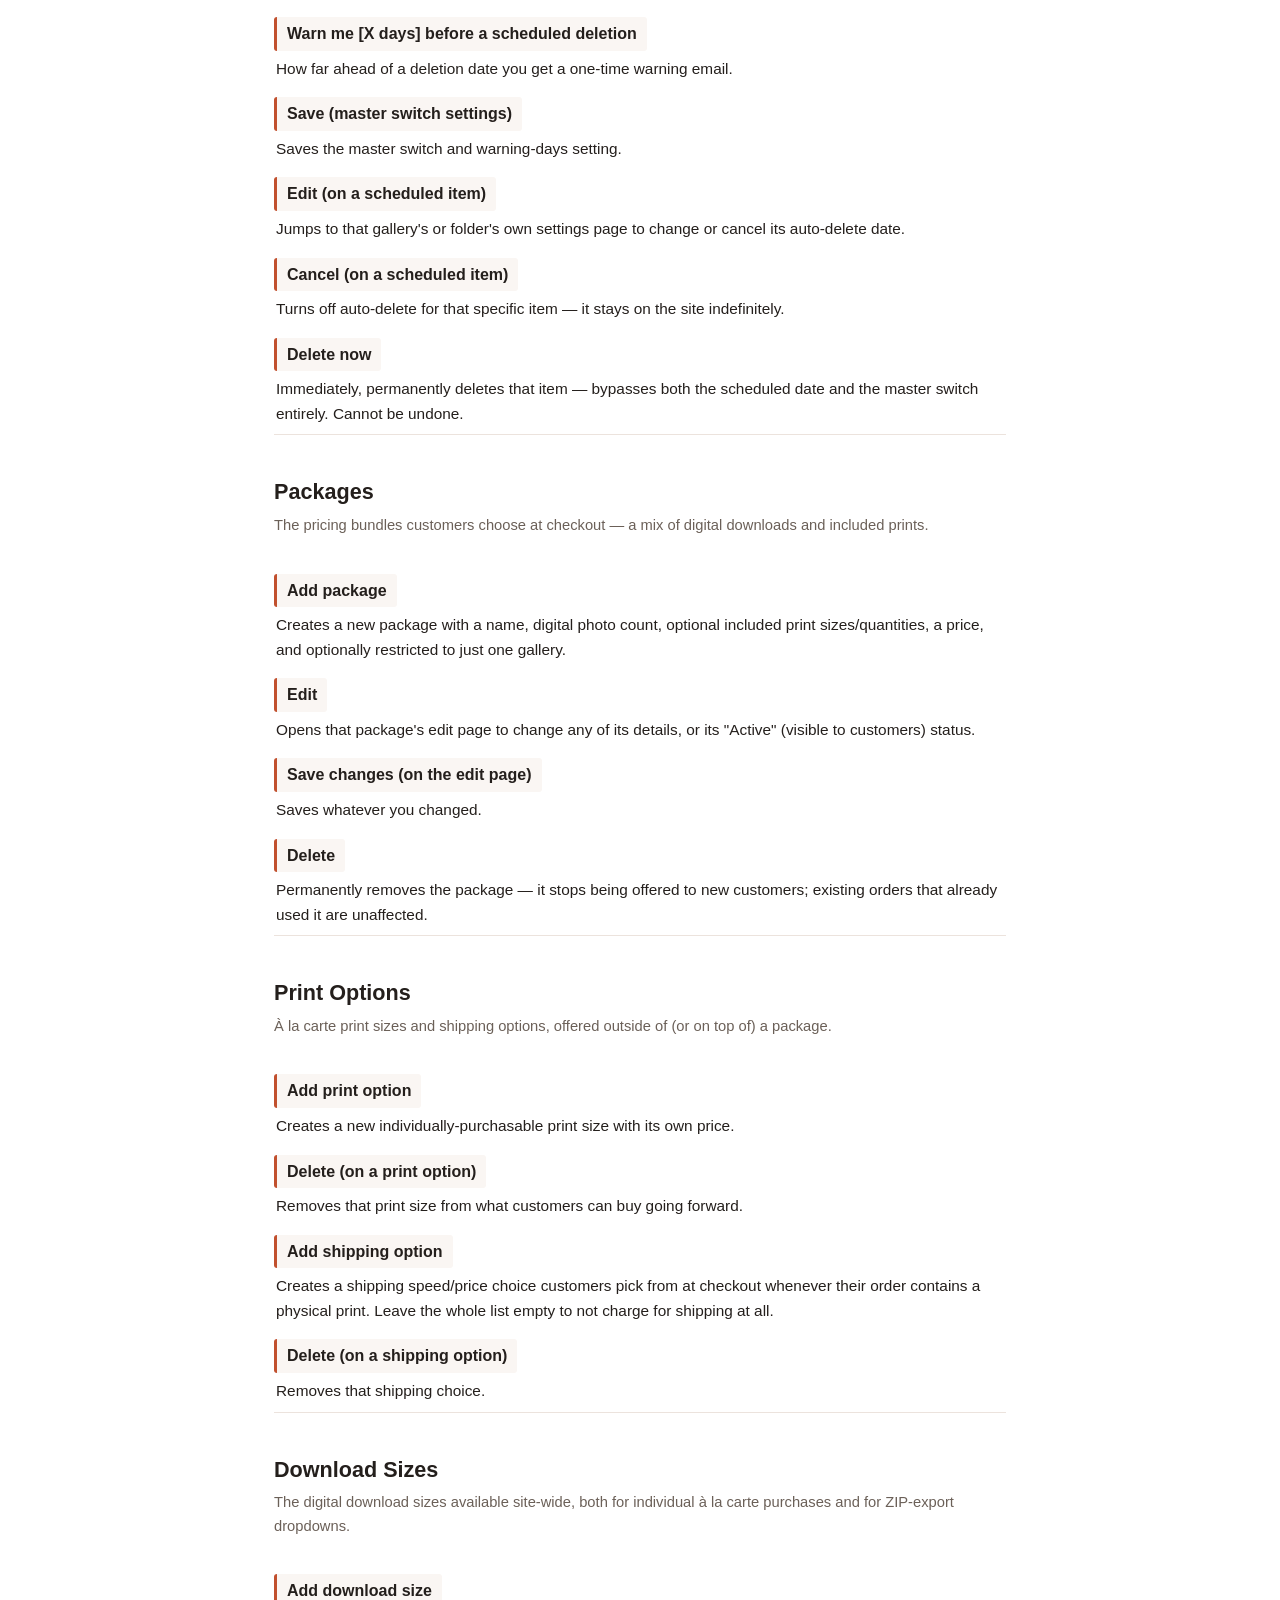
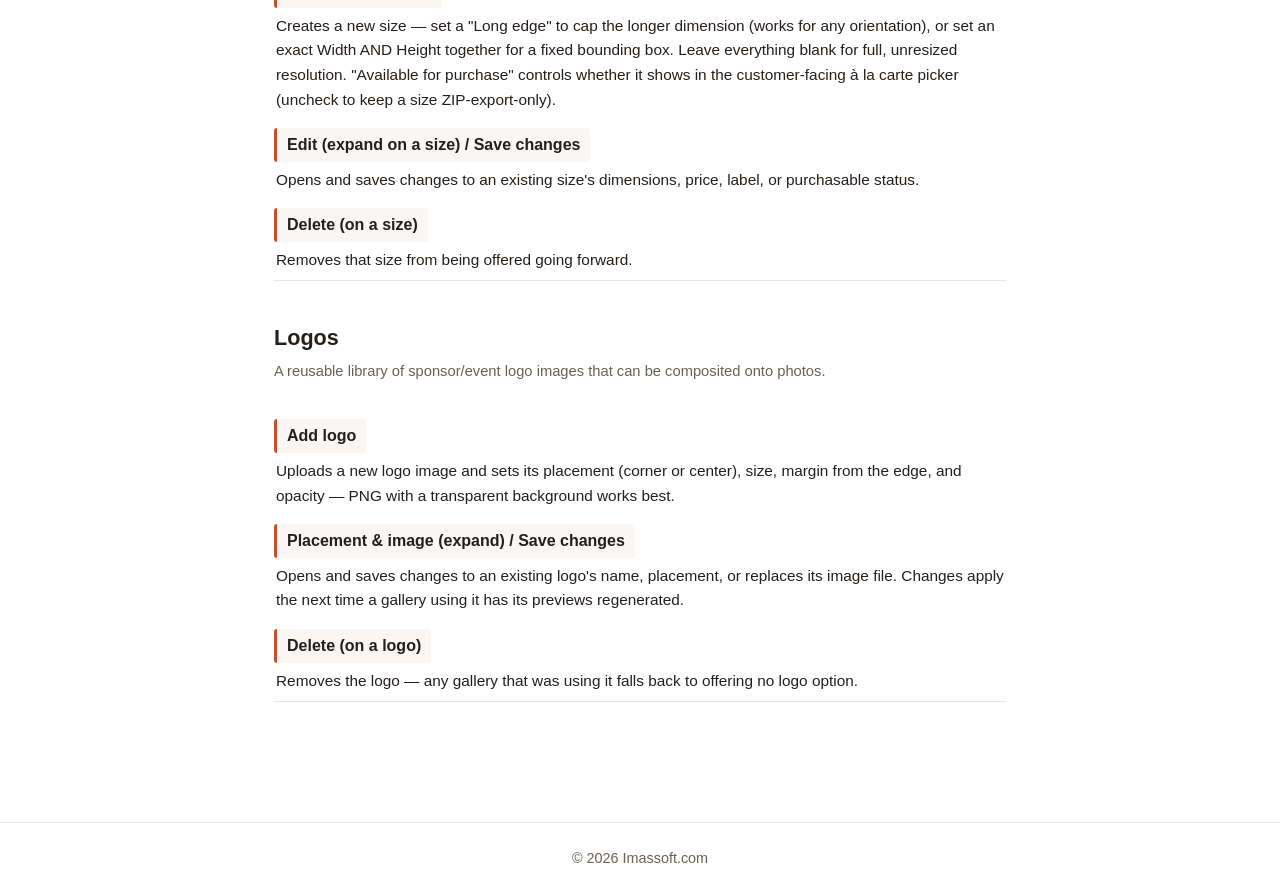
==== commit 5c1d5f61: "Update admin-reference.html" ====
--- a/admin-reference.html
+++ b/admin-reference.html
@@ -170,7 +170,11 @@
       <dt>Cancel remaining (during an upload)</dt>
       <dd>Stops an in-progress upload batch partway through — anything already processed stays uploaded.</dd>
       <dt>Upload CSV (Add names from a CSV)</dt>
-      <dd>Matches a two-column bib-number/name spreadsheet against already-tagged photos, adding the participant's name as a searchable tag.</dd>
+      <dd>Matches a two-column bib-number/name spreadsheet against already-tagged photos, adding the participant's name as a searchable tag. Check "Save this list for reuse" to also keep it available for other galleries later in the season — give it a label so it's easy to find again.</dd>
+      <dt>Or use a saved list (dropdown)</dt>
+      <dd>Applies a name list saved from a previous CSV upload to this gallery, without needing to re-find the file. Safe to run more than once on the same gallery — already-tagged photos are skipped, so this is also how you catch photos that were uploaded after the first pass.</dd>
+      <dt>Delete this list</dt>
+      <dd>Removes the selected saved list from the dropdown going forward. Doesn't undo any names already tagged on photos from past uses of it.</dd>
       <dt>Gallery drop zone (Move to another gallery)</dt>
       <dd>Drag a photo (or a selected group) onto one of these to move it into a different gallery entirely.</dd>
       <dt>Select all / Clear selection / Delete selected</dt>
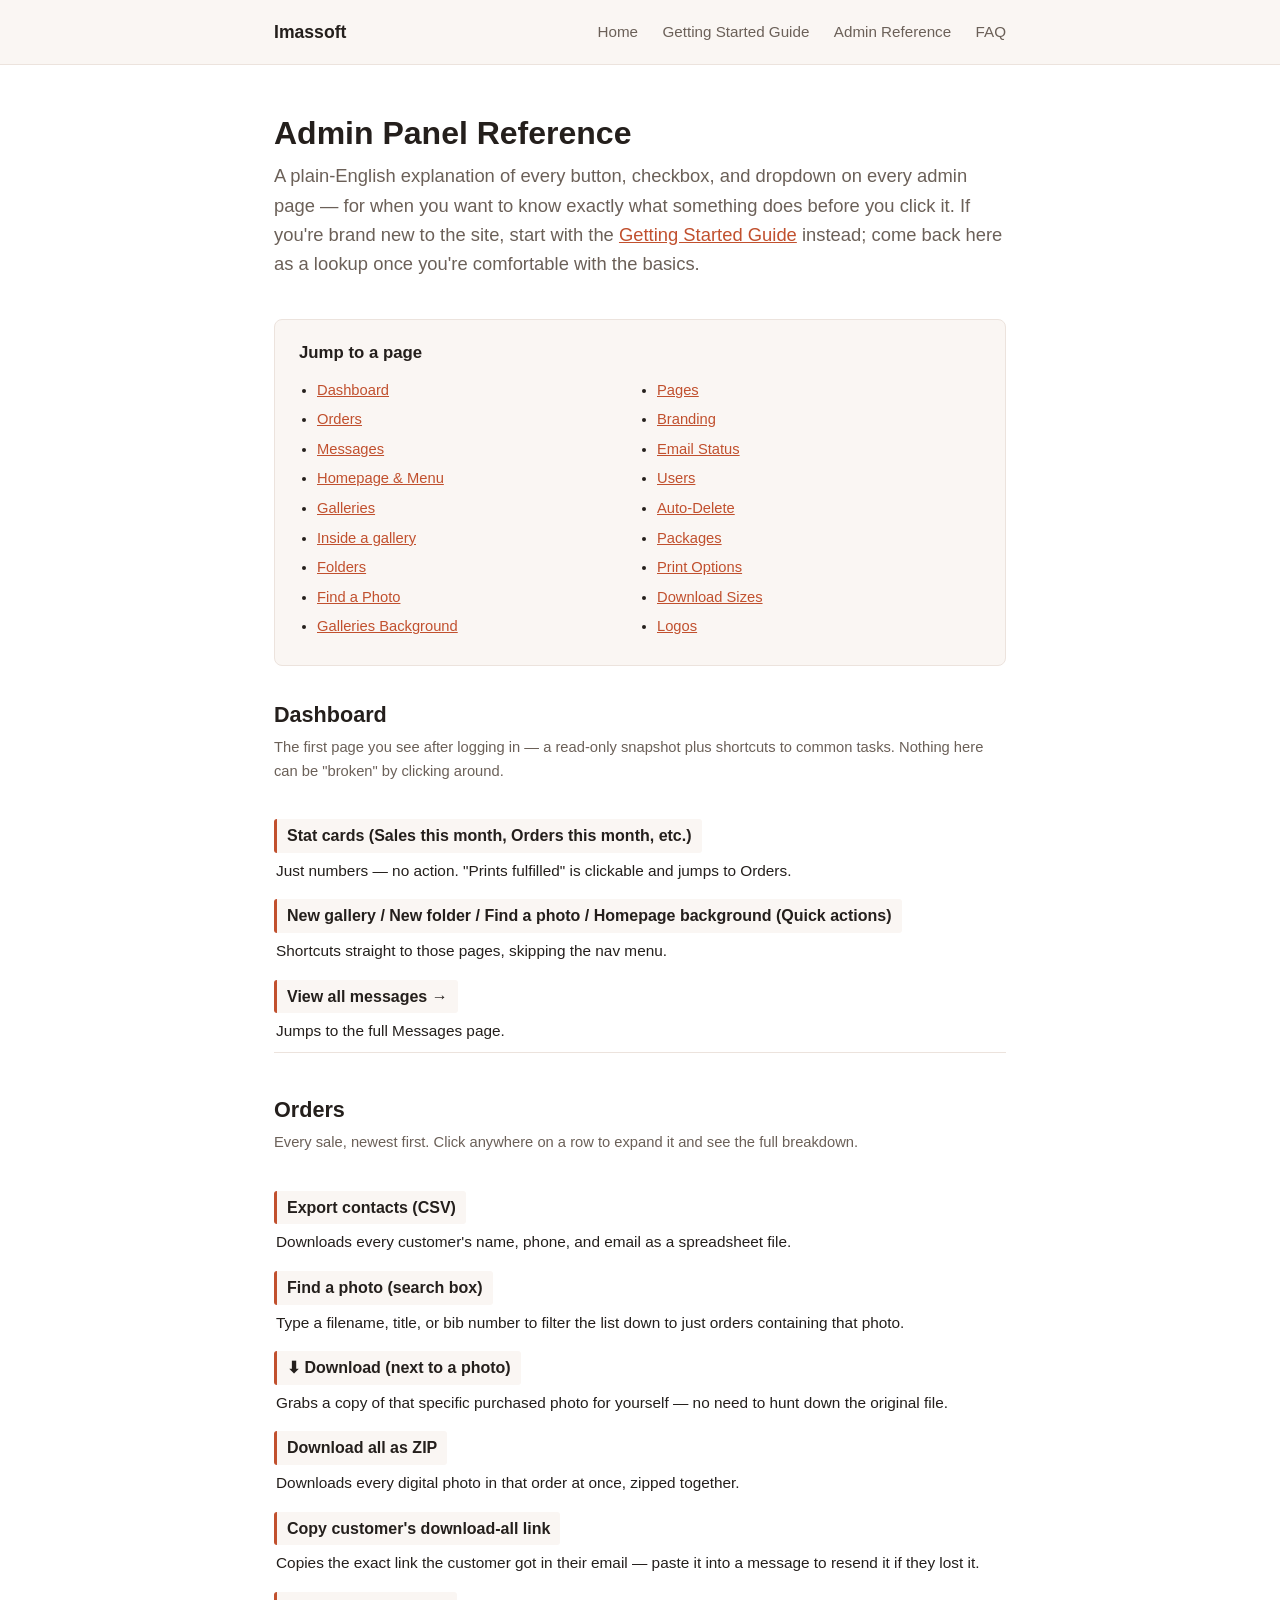
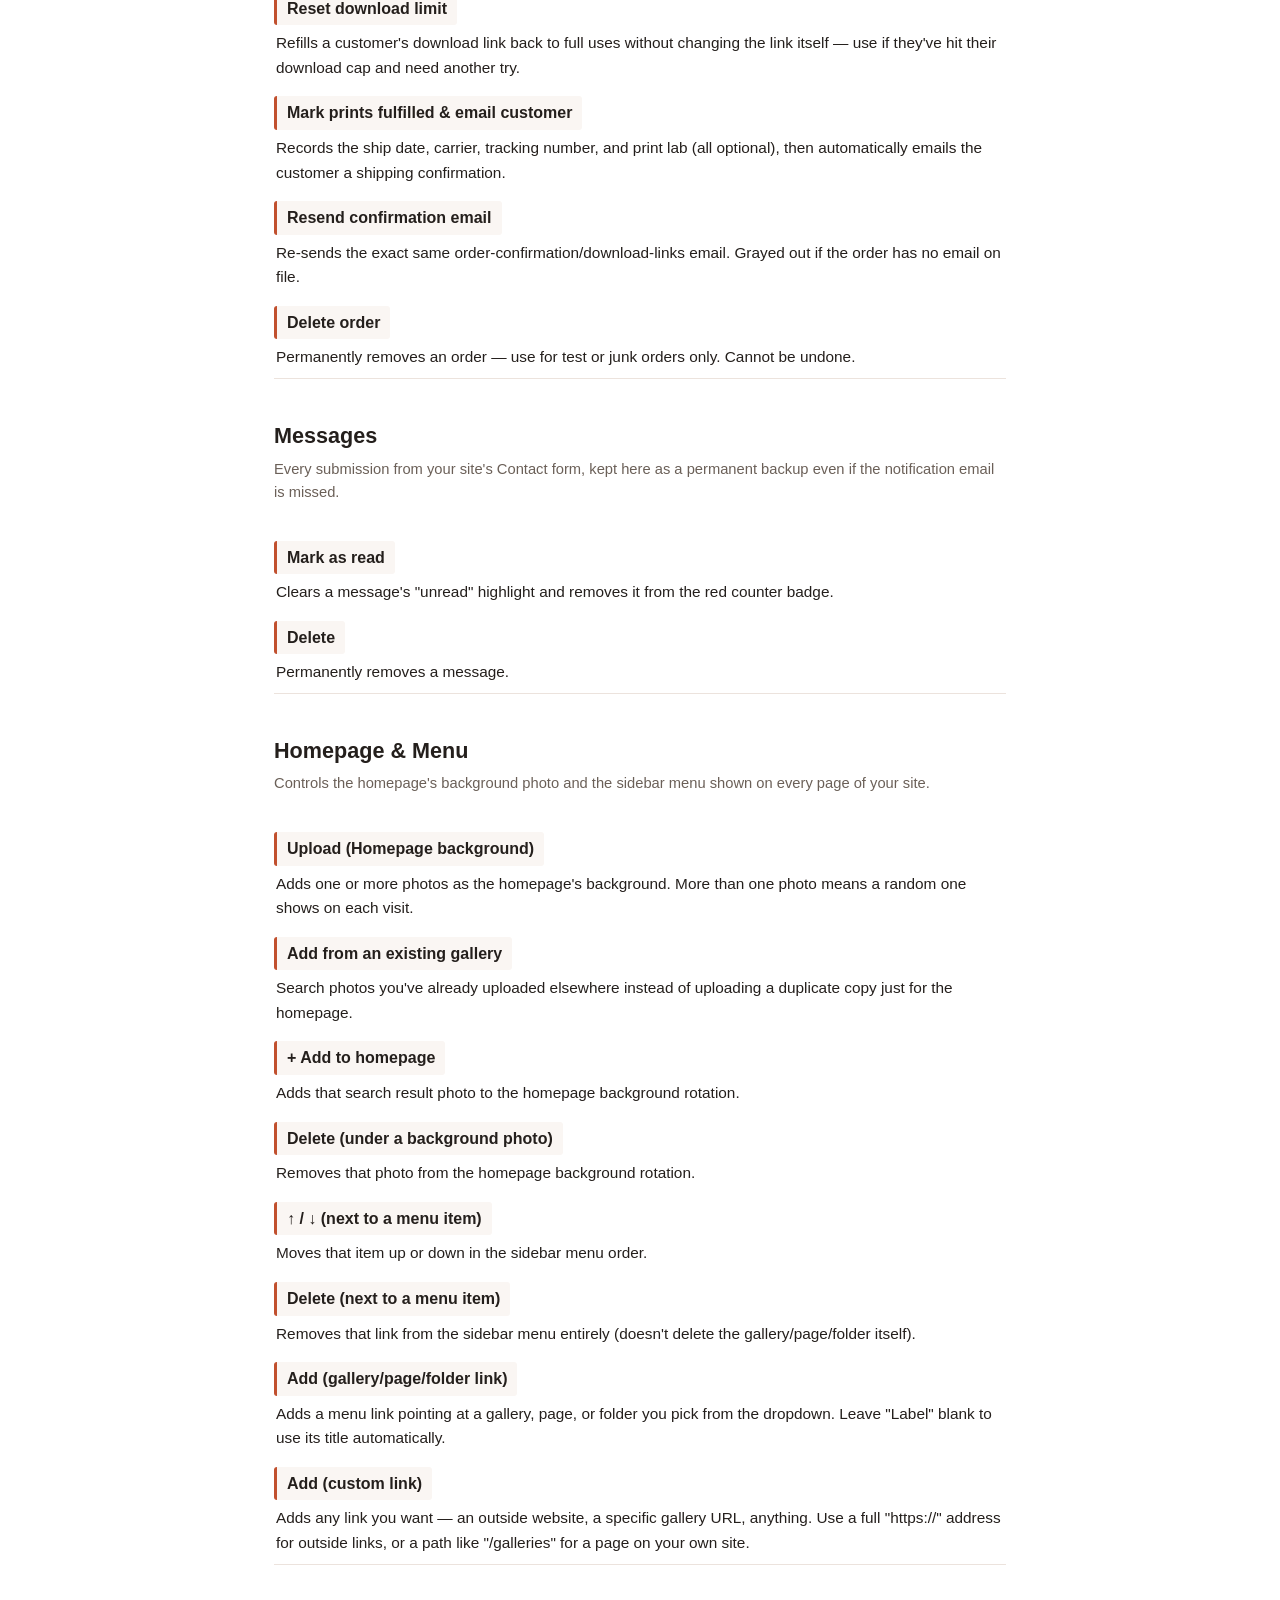
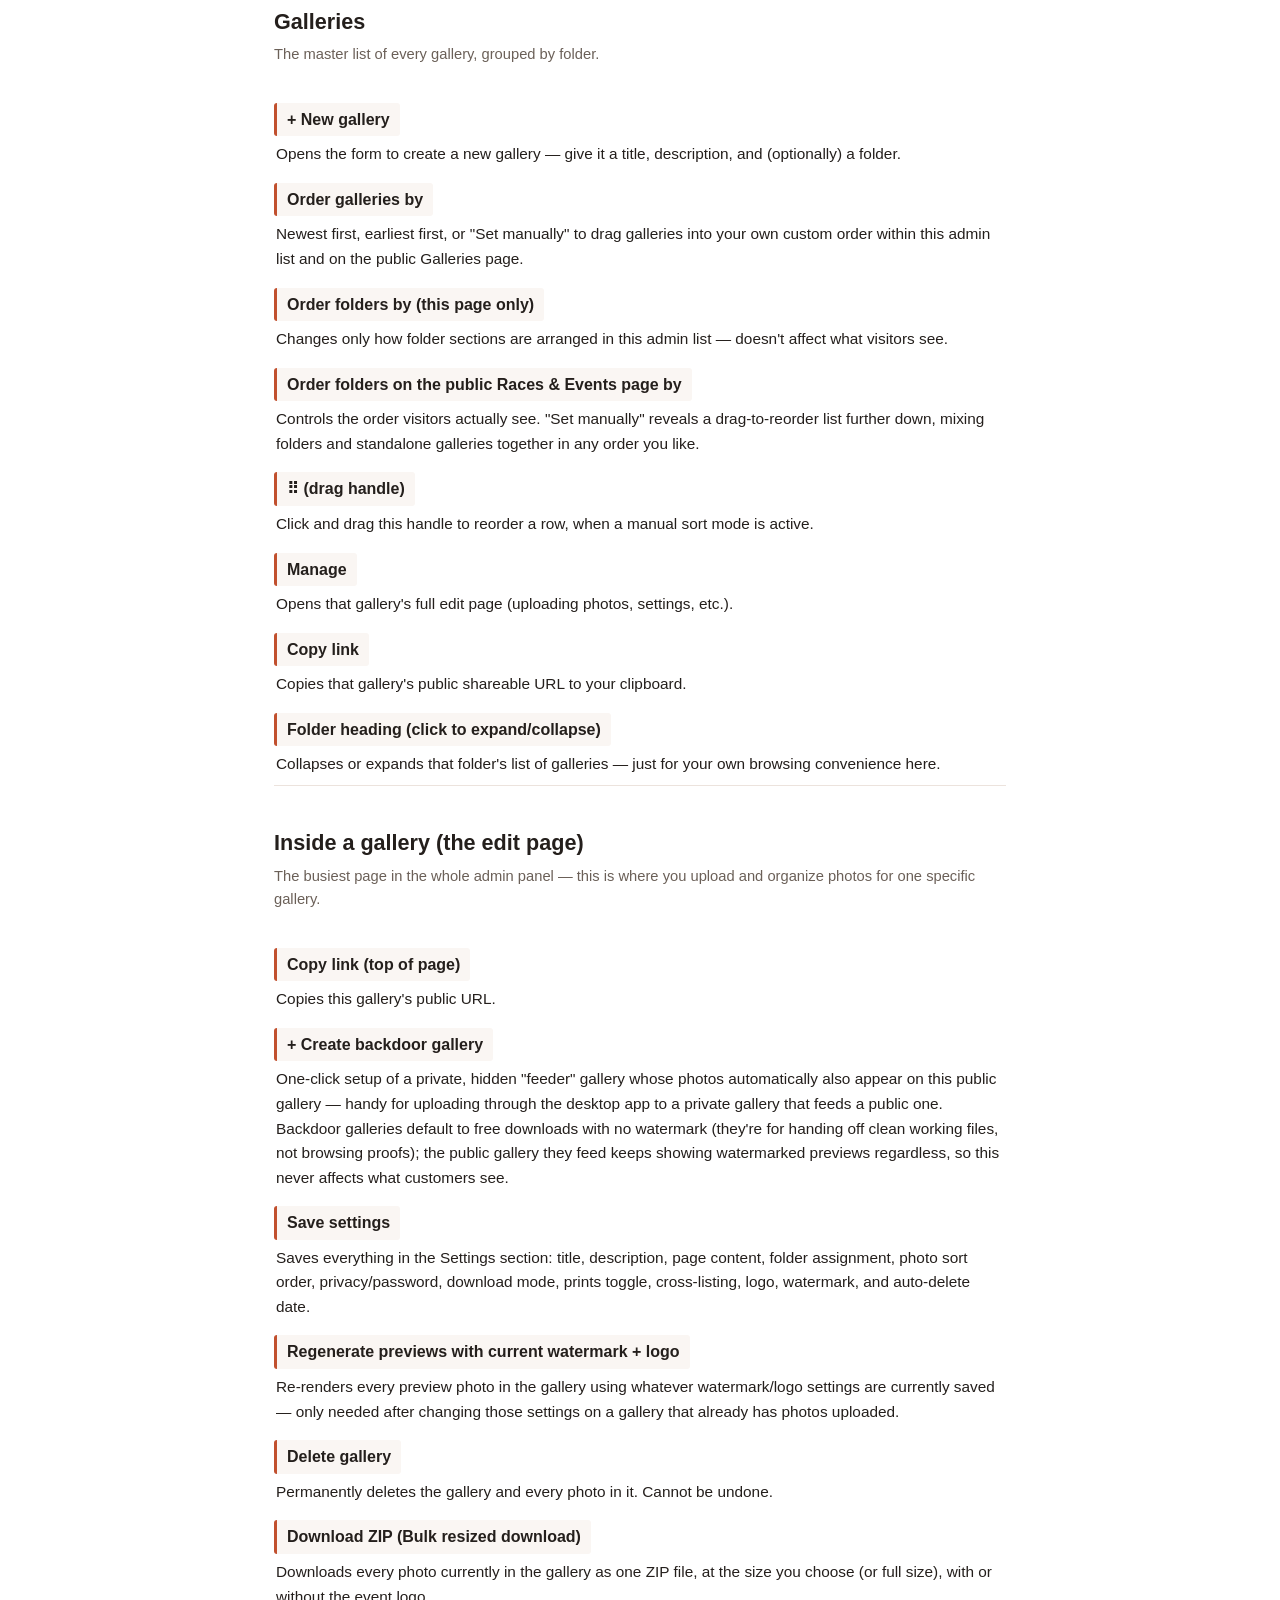
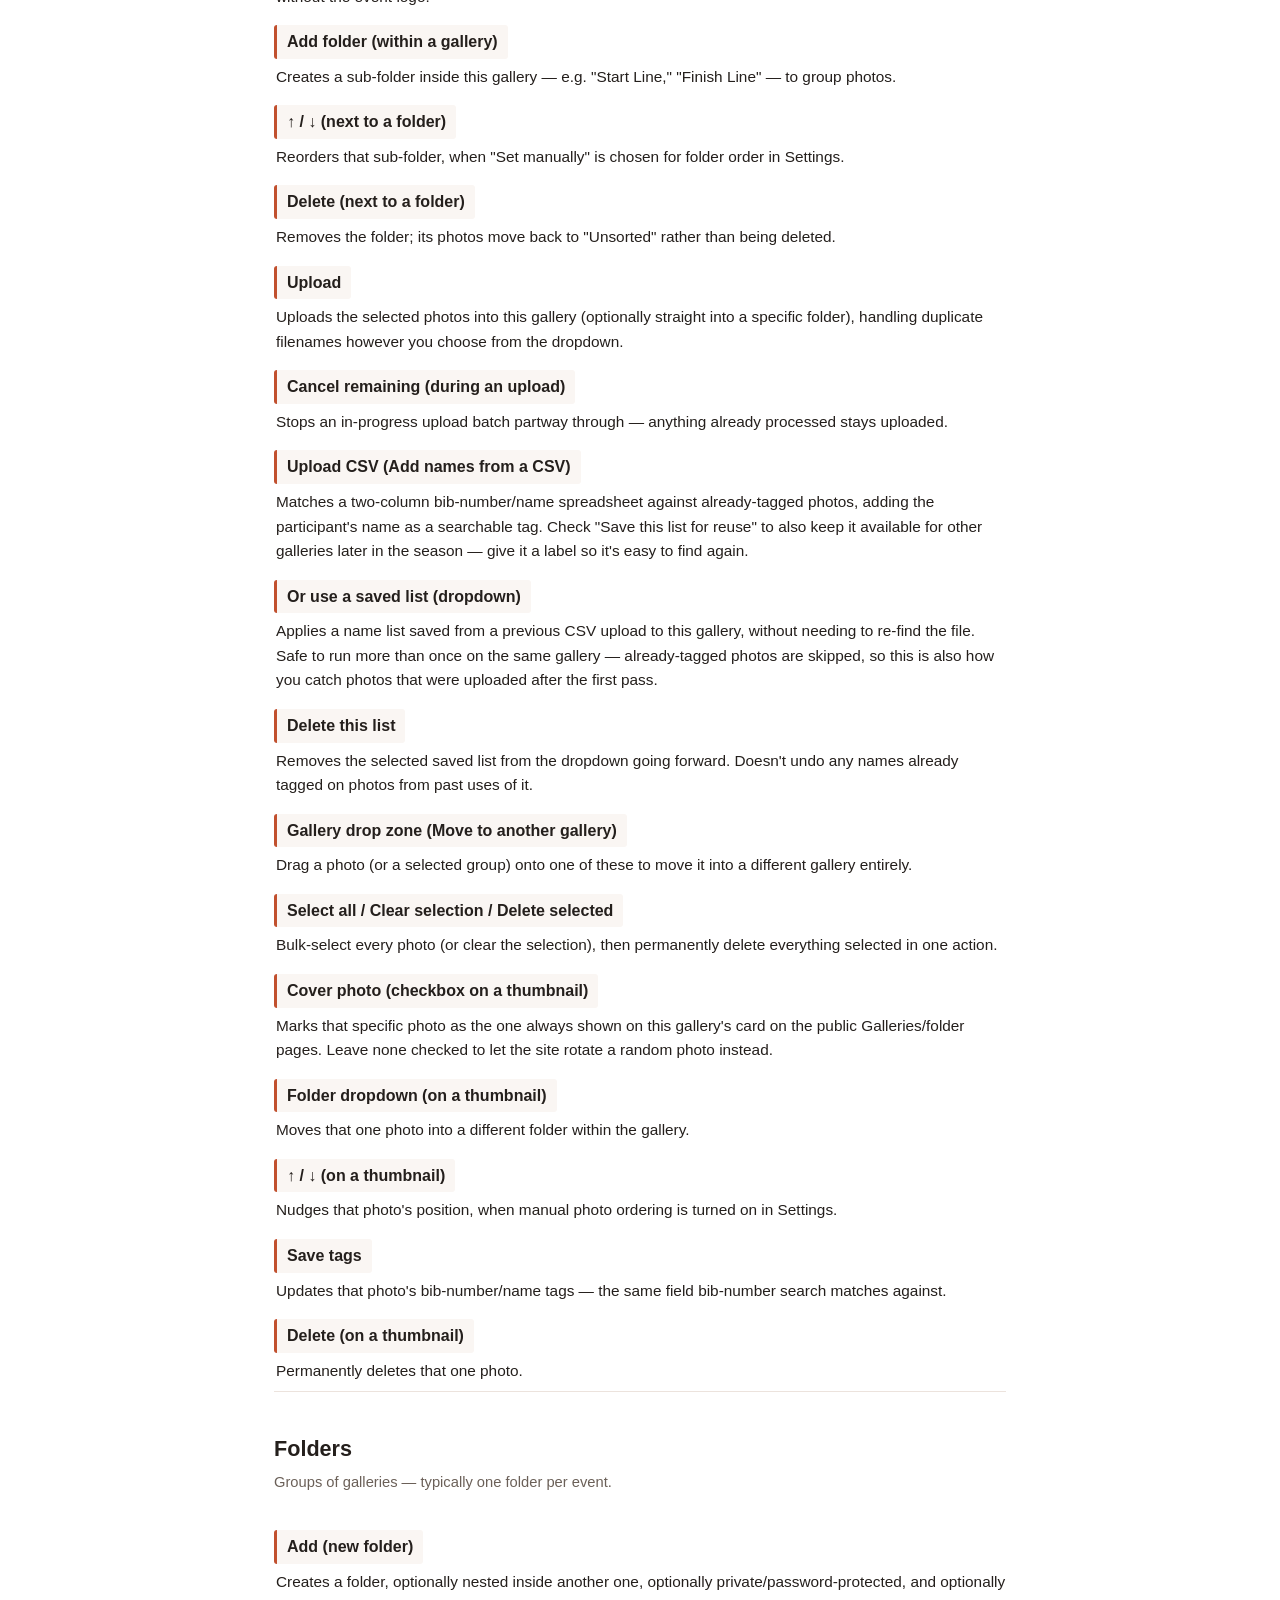
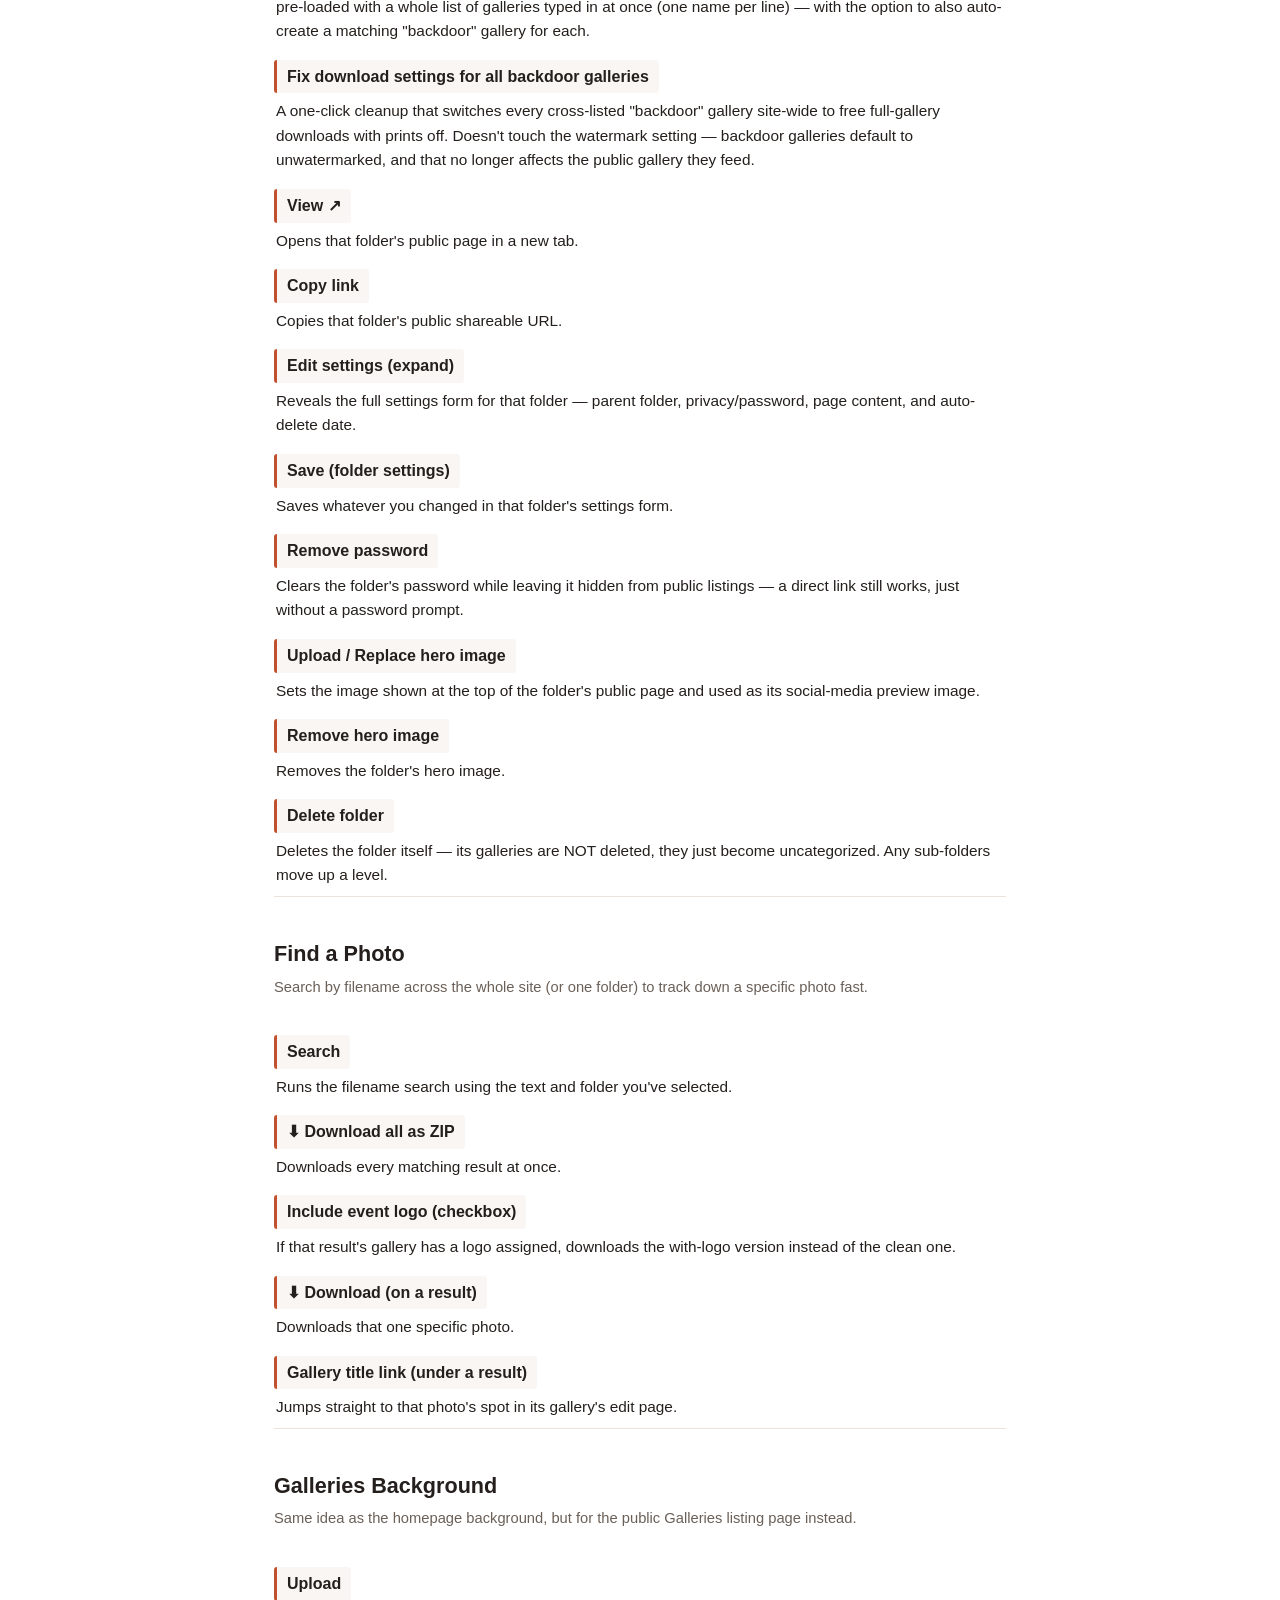
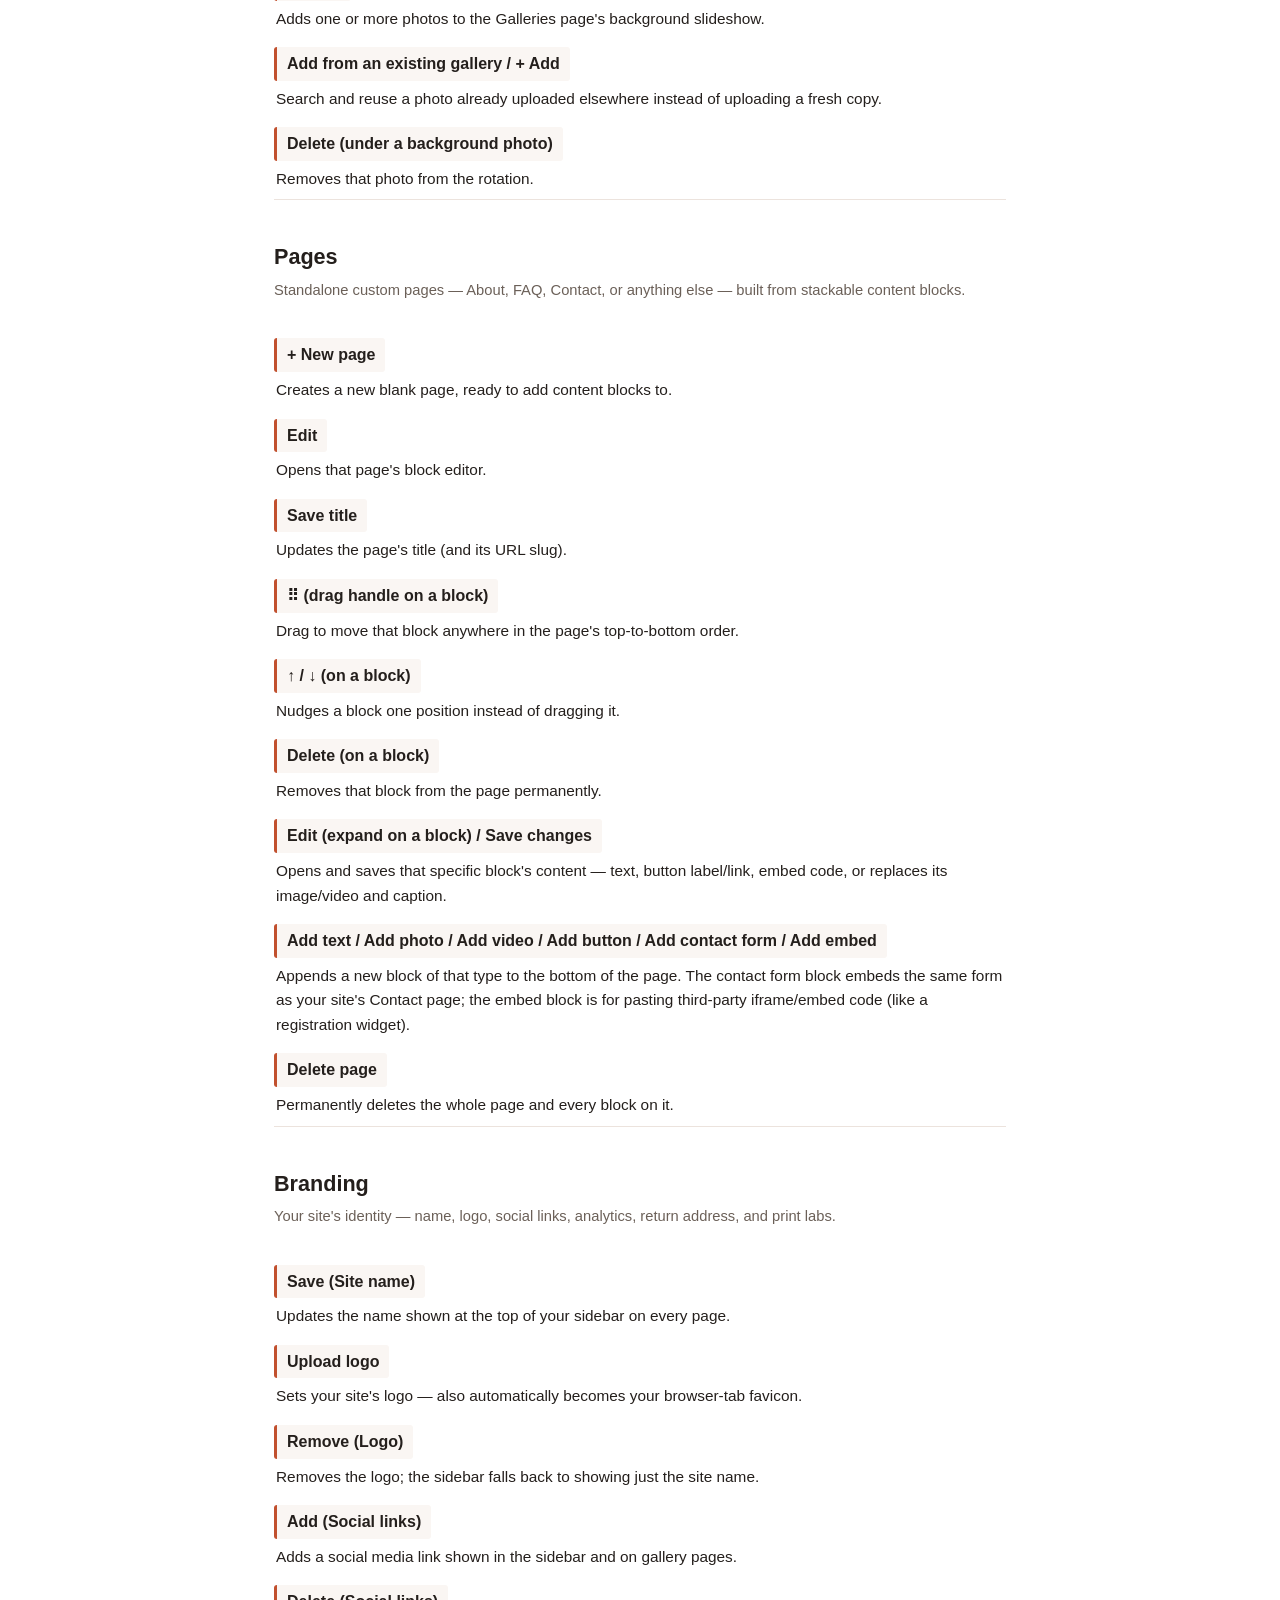
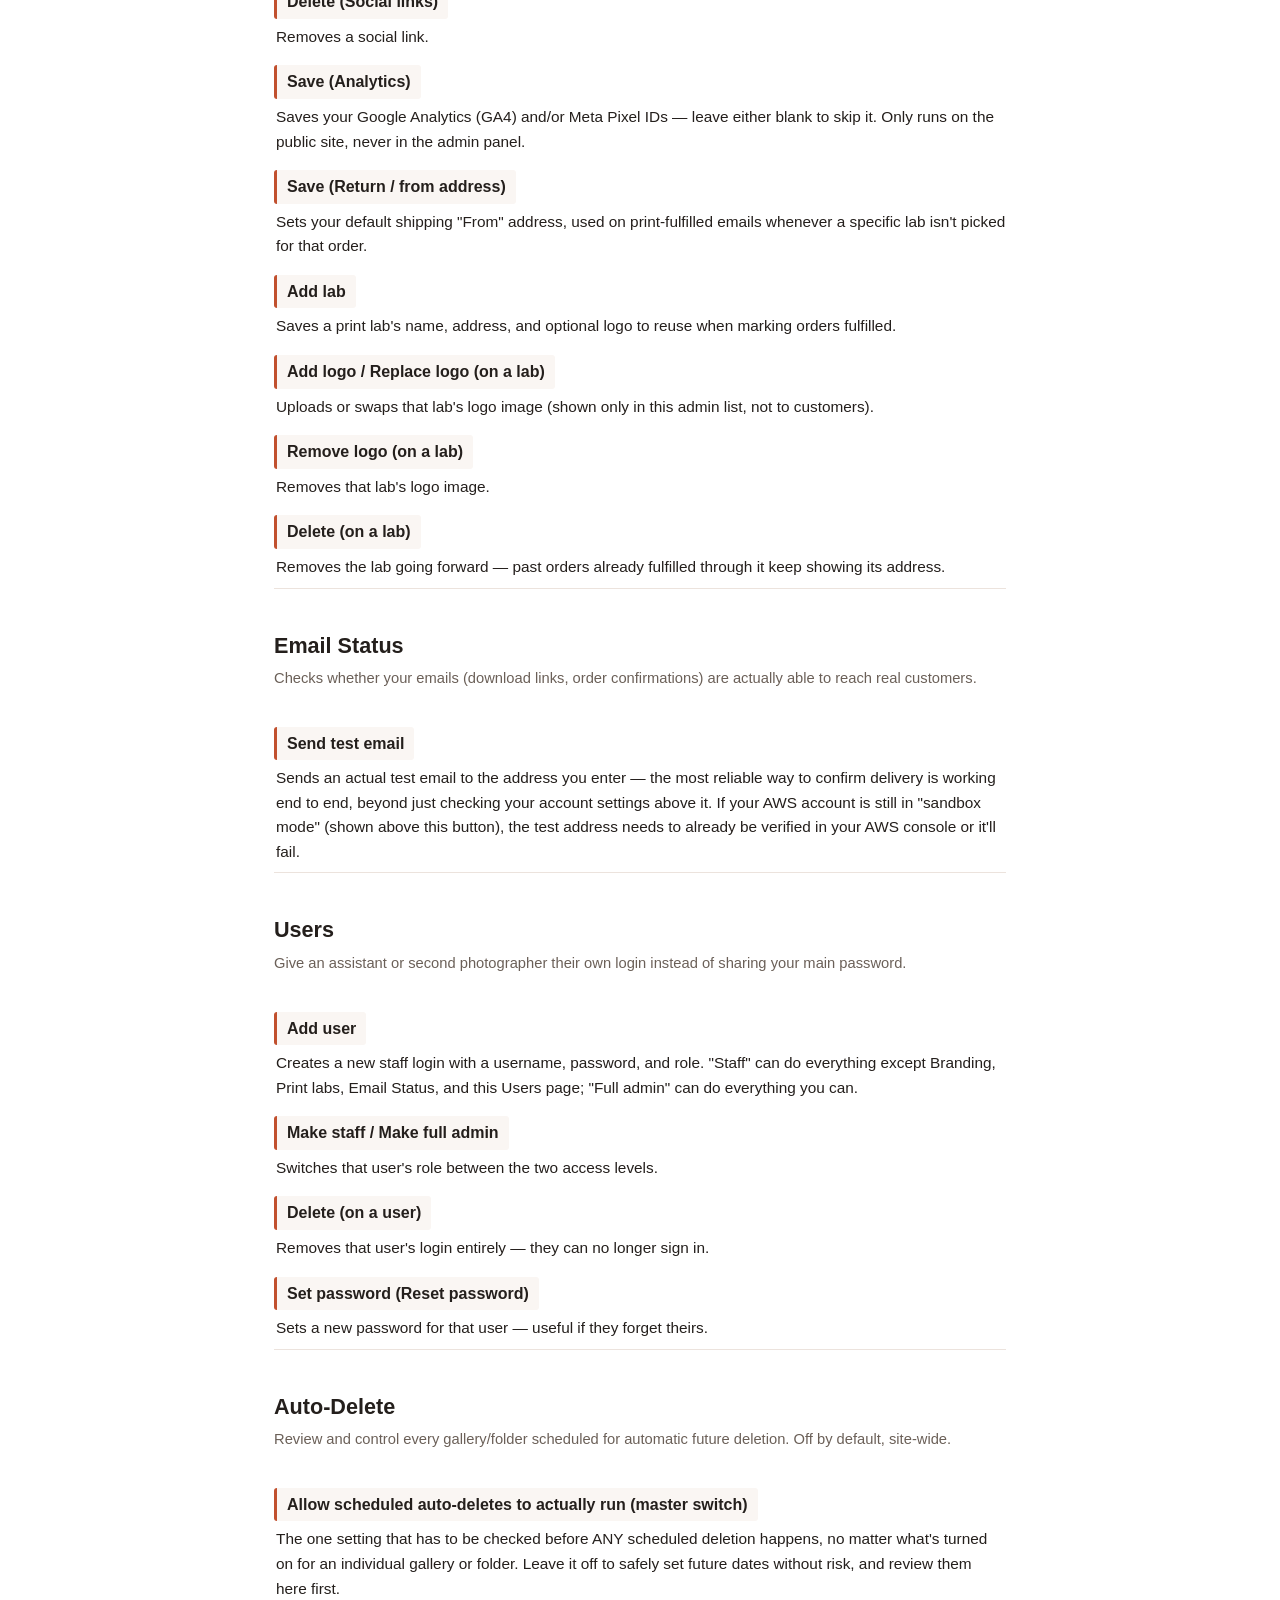
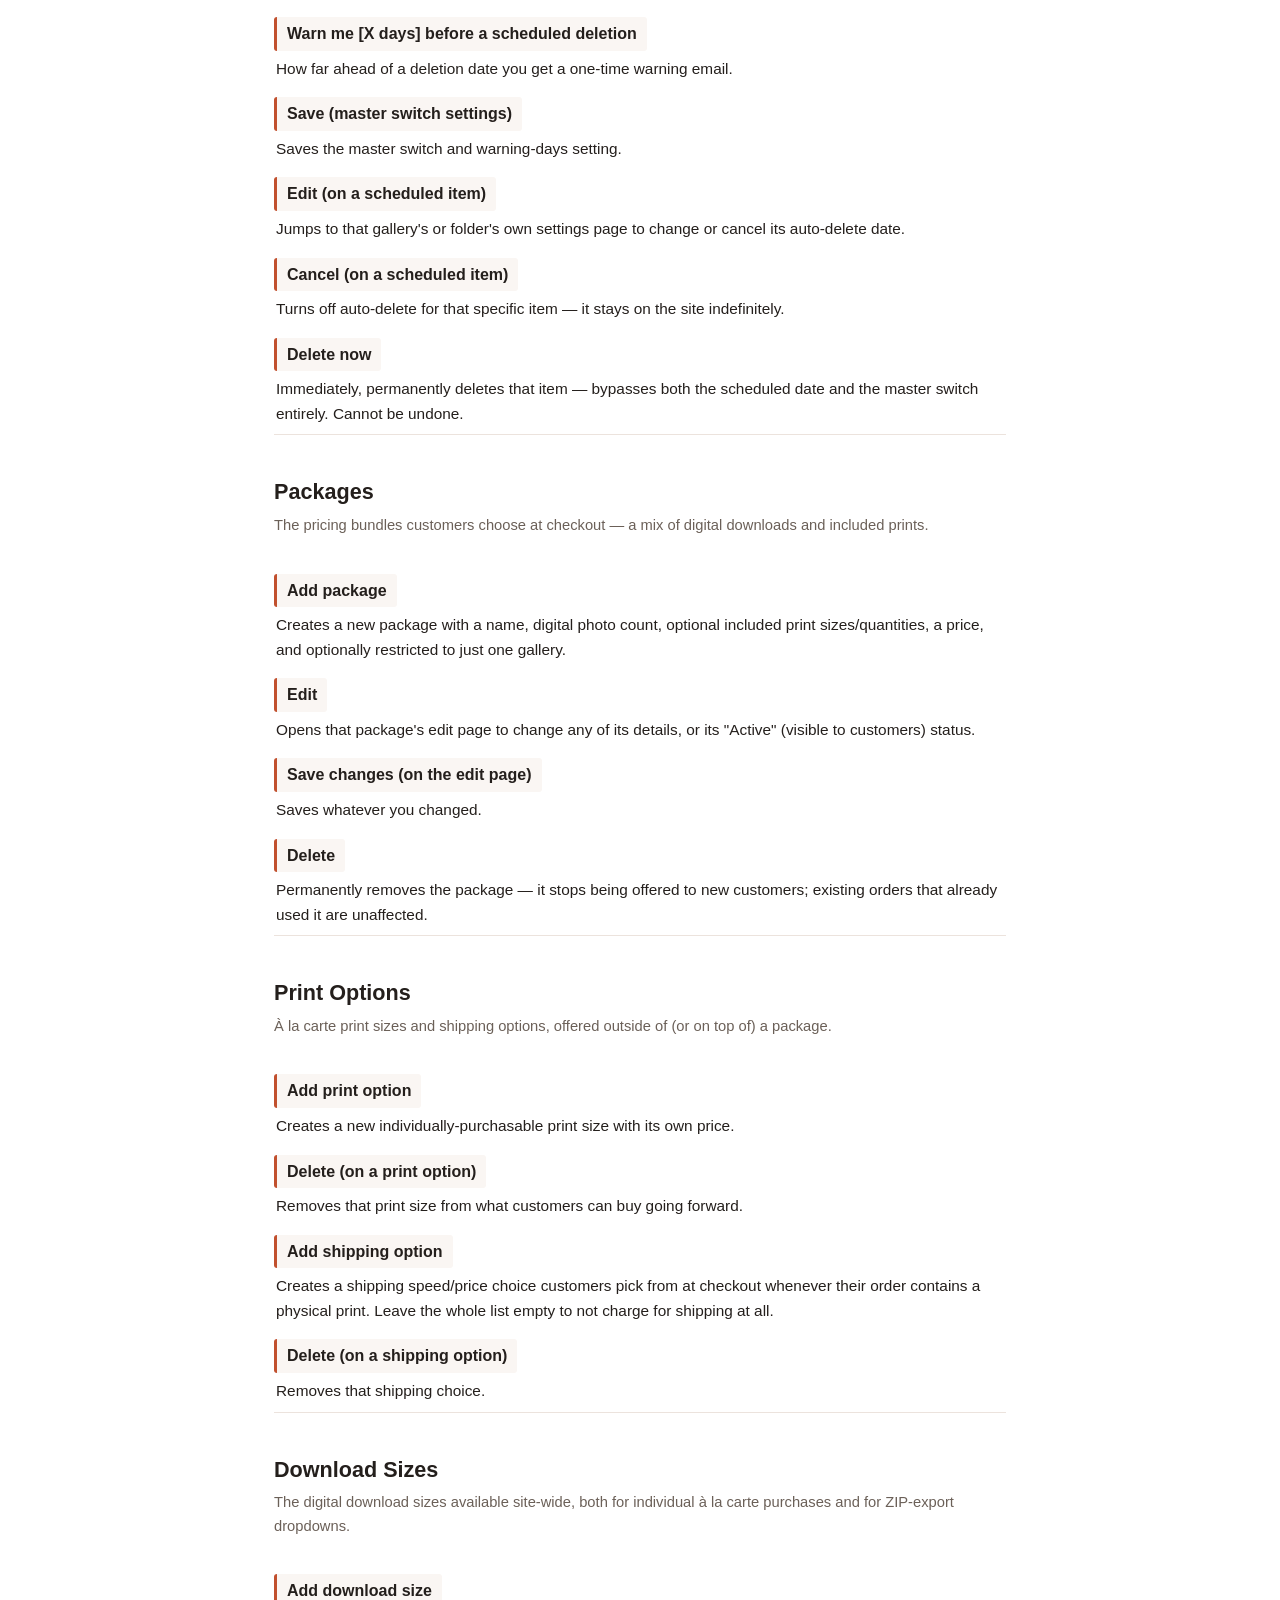
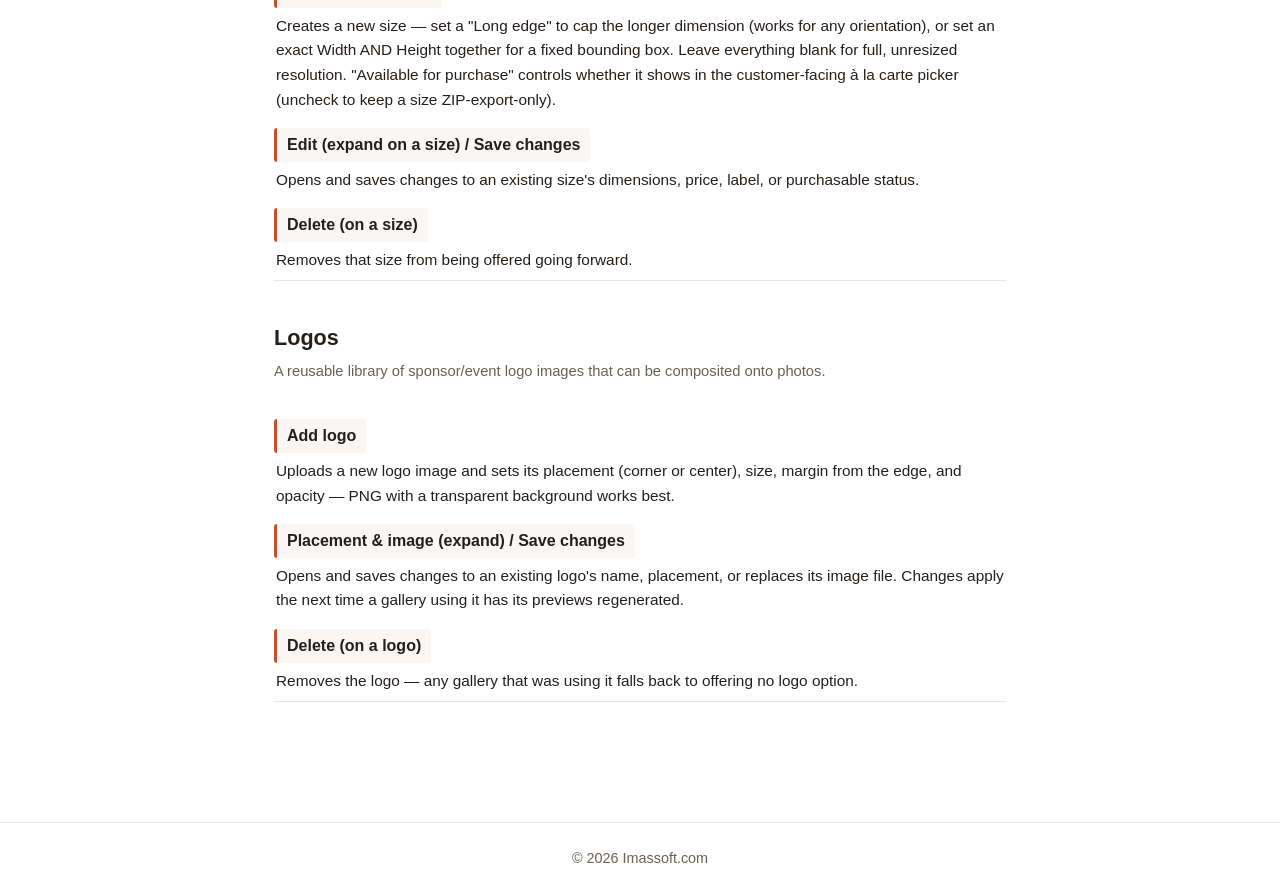
==== commit a701613a: "Update admin-reference.html" ====
--- a/admin-reference.html
+++ b/admin-reference.html
@@ -10,7 +10,7 @@
 <body>
 <header class="site-header">
   <div class="site-header-inner">
-    <a class="brand" href="index.html">Icon Media Platform</a>
+    <a class="brand" href="index.html">Imassoft</a>
     <nav>
       <a href="index.html">Home</a>
       <a href="guide.html">Getting Started Guide</a>
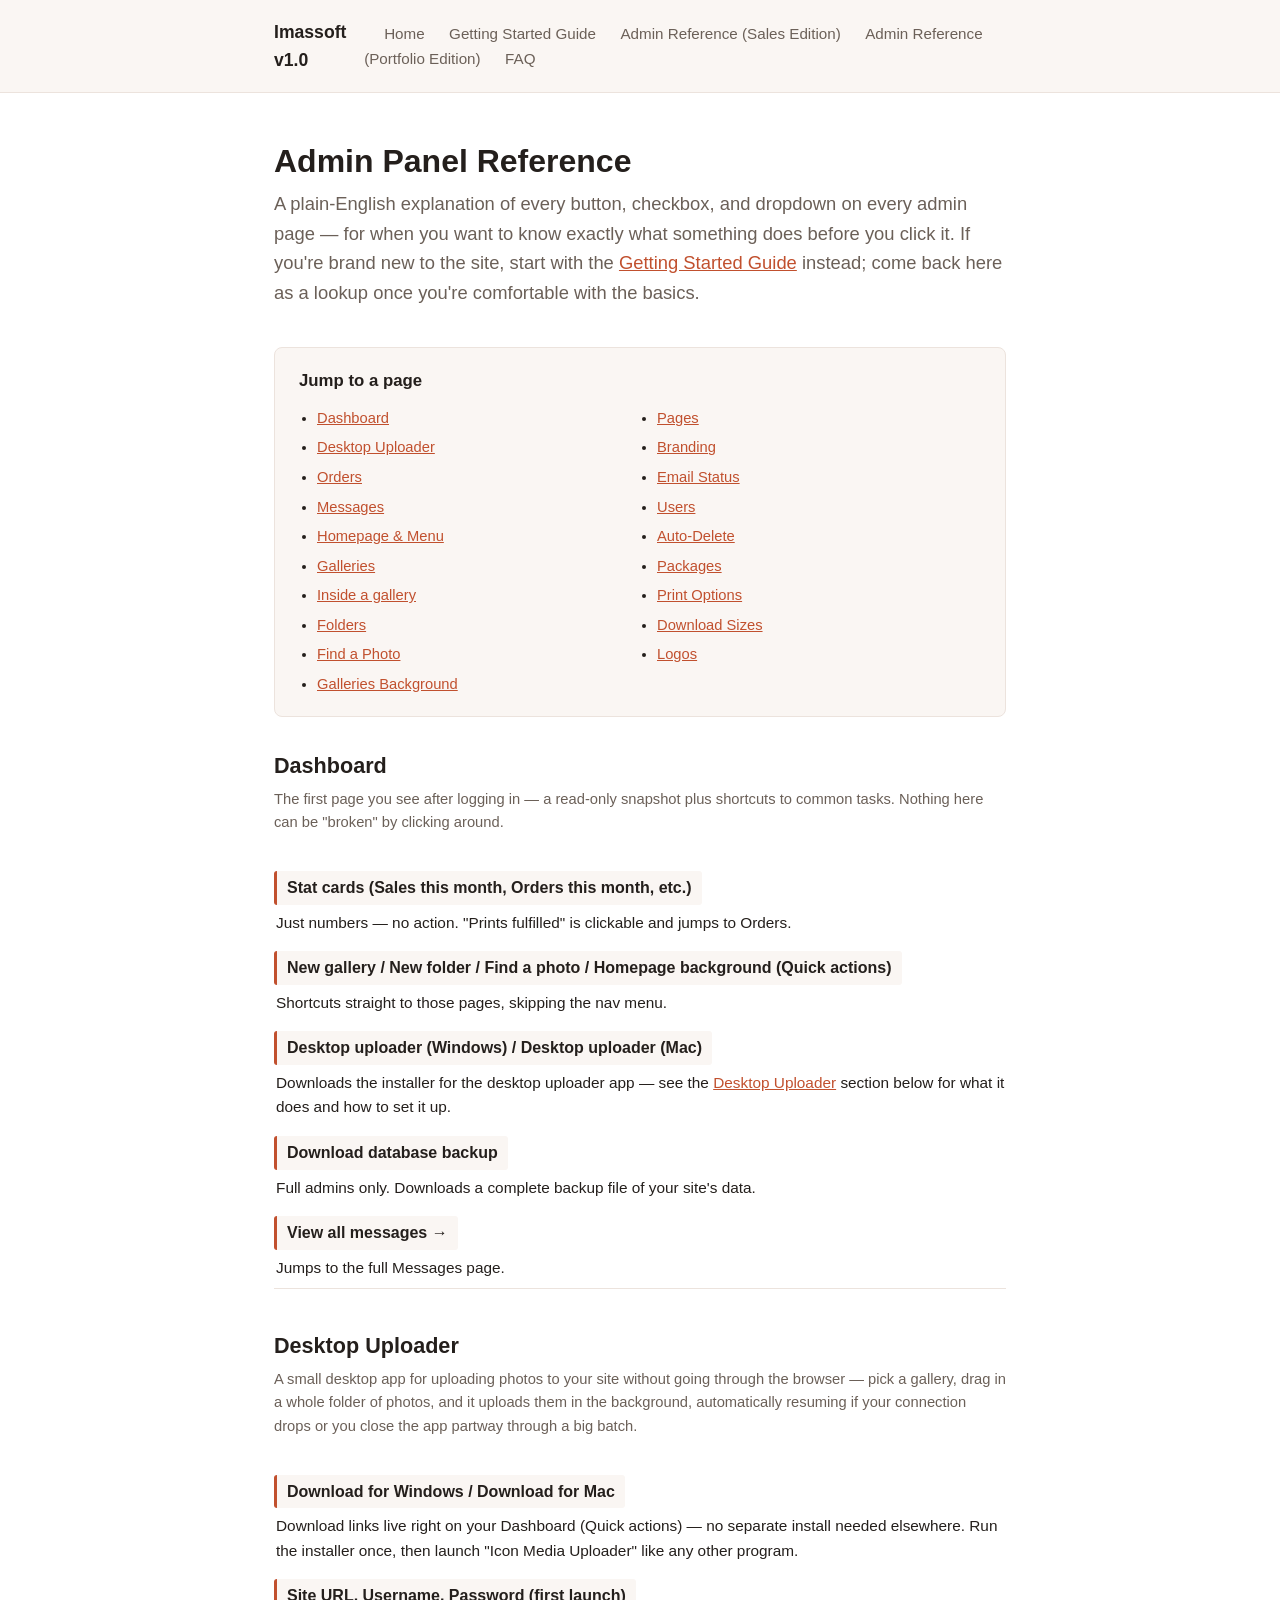
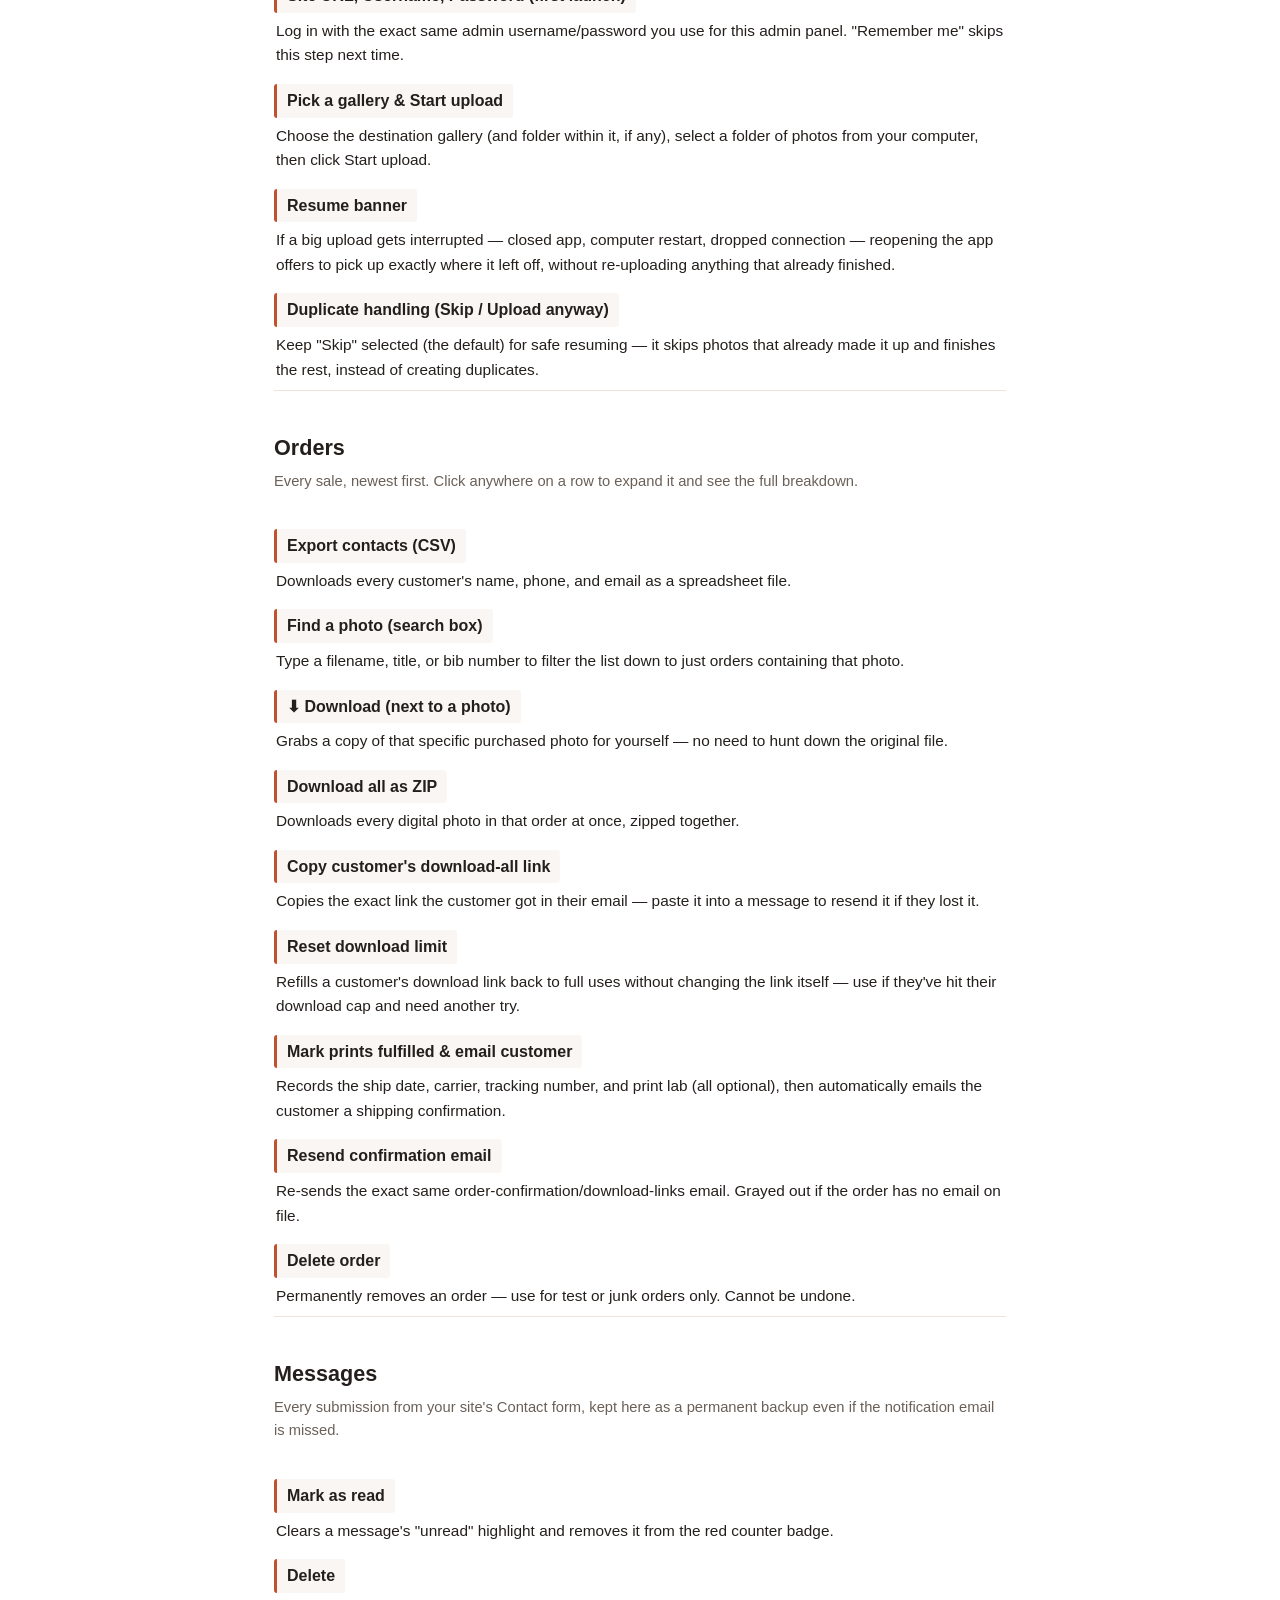
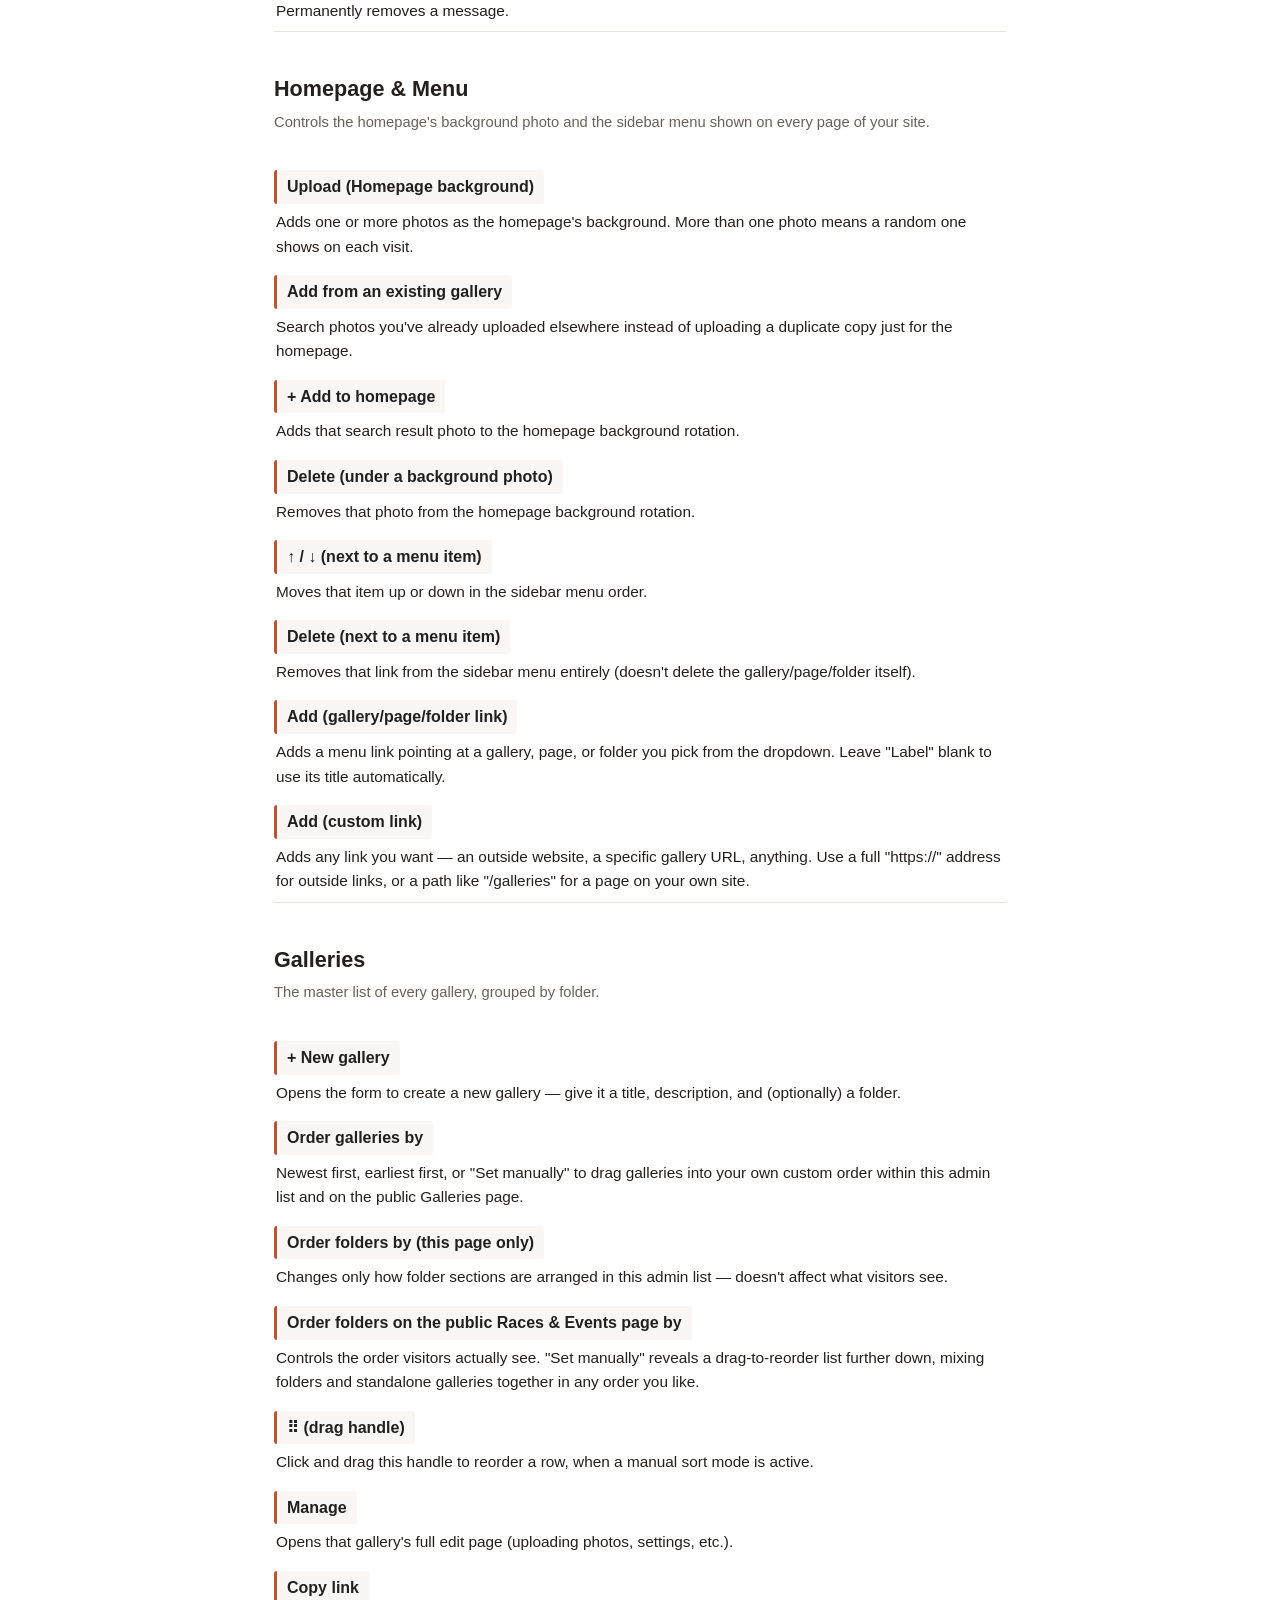
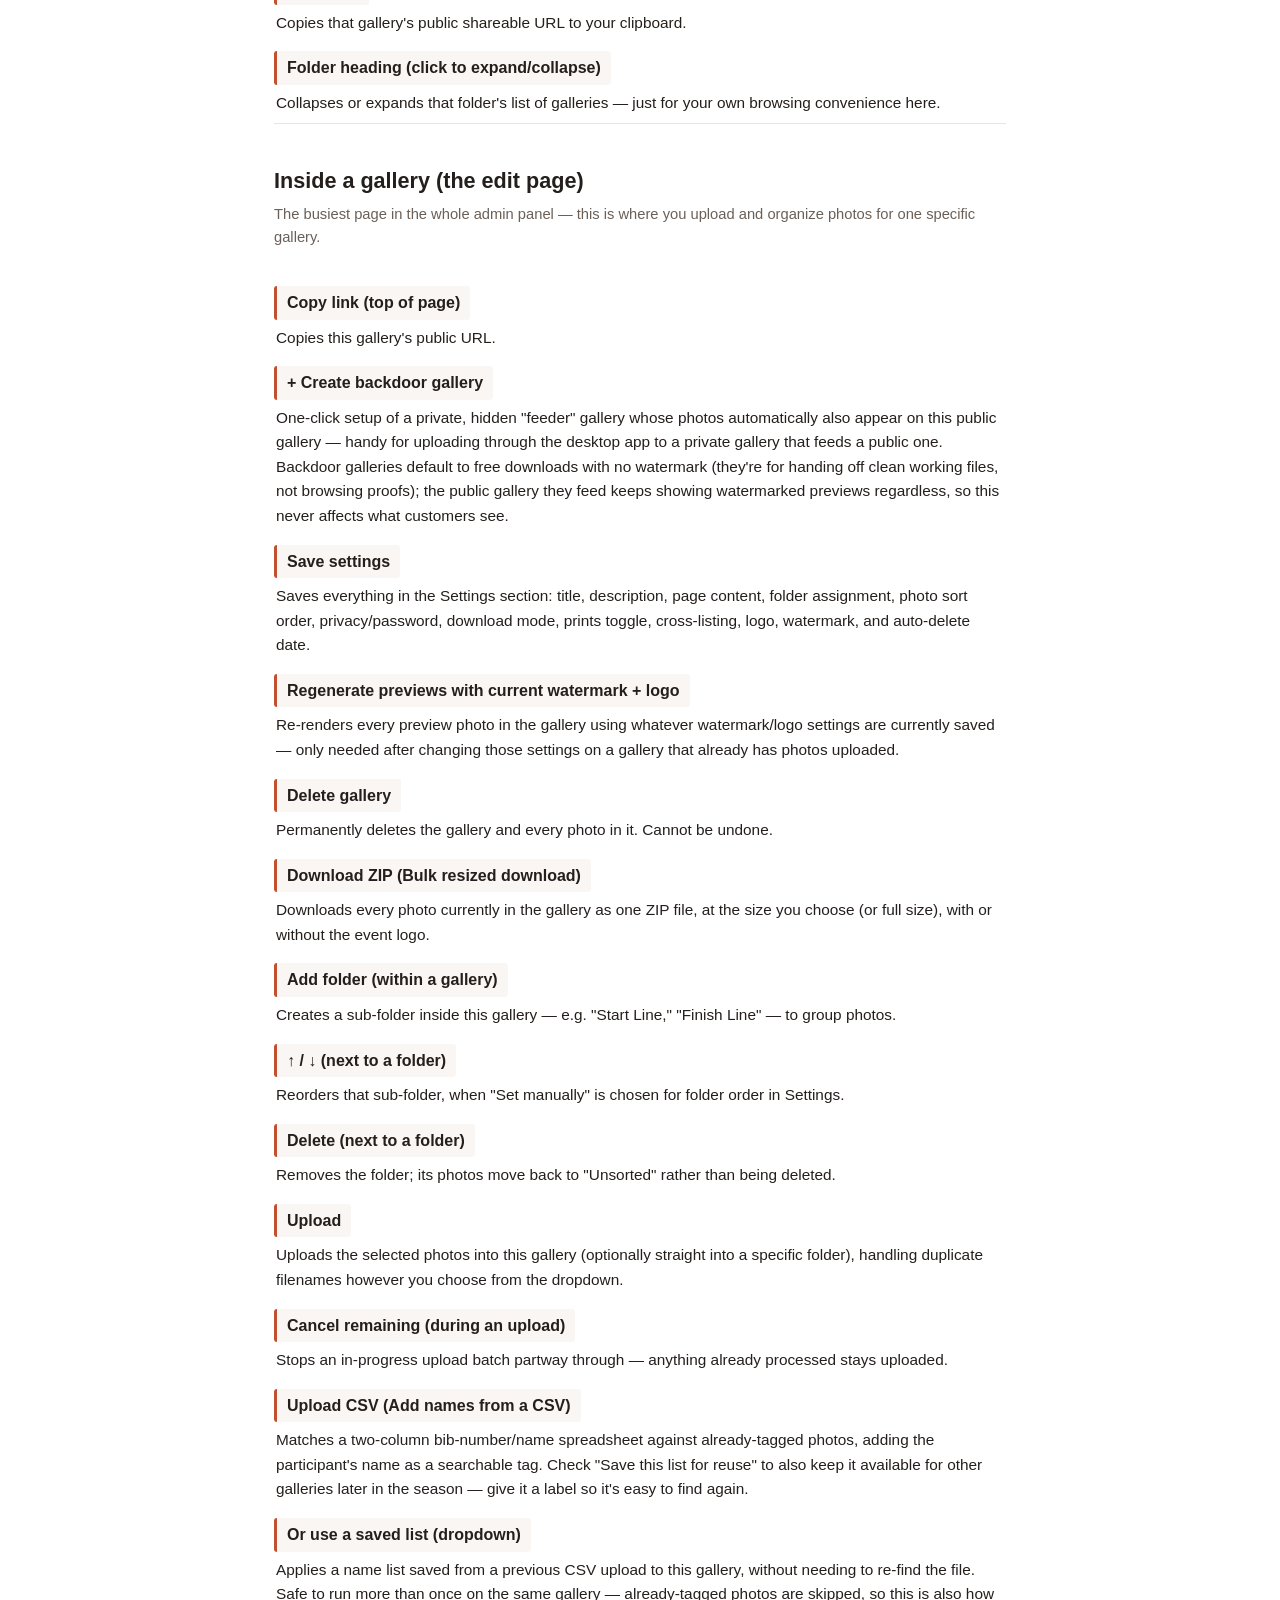
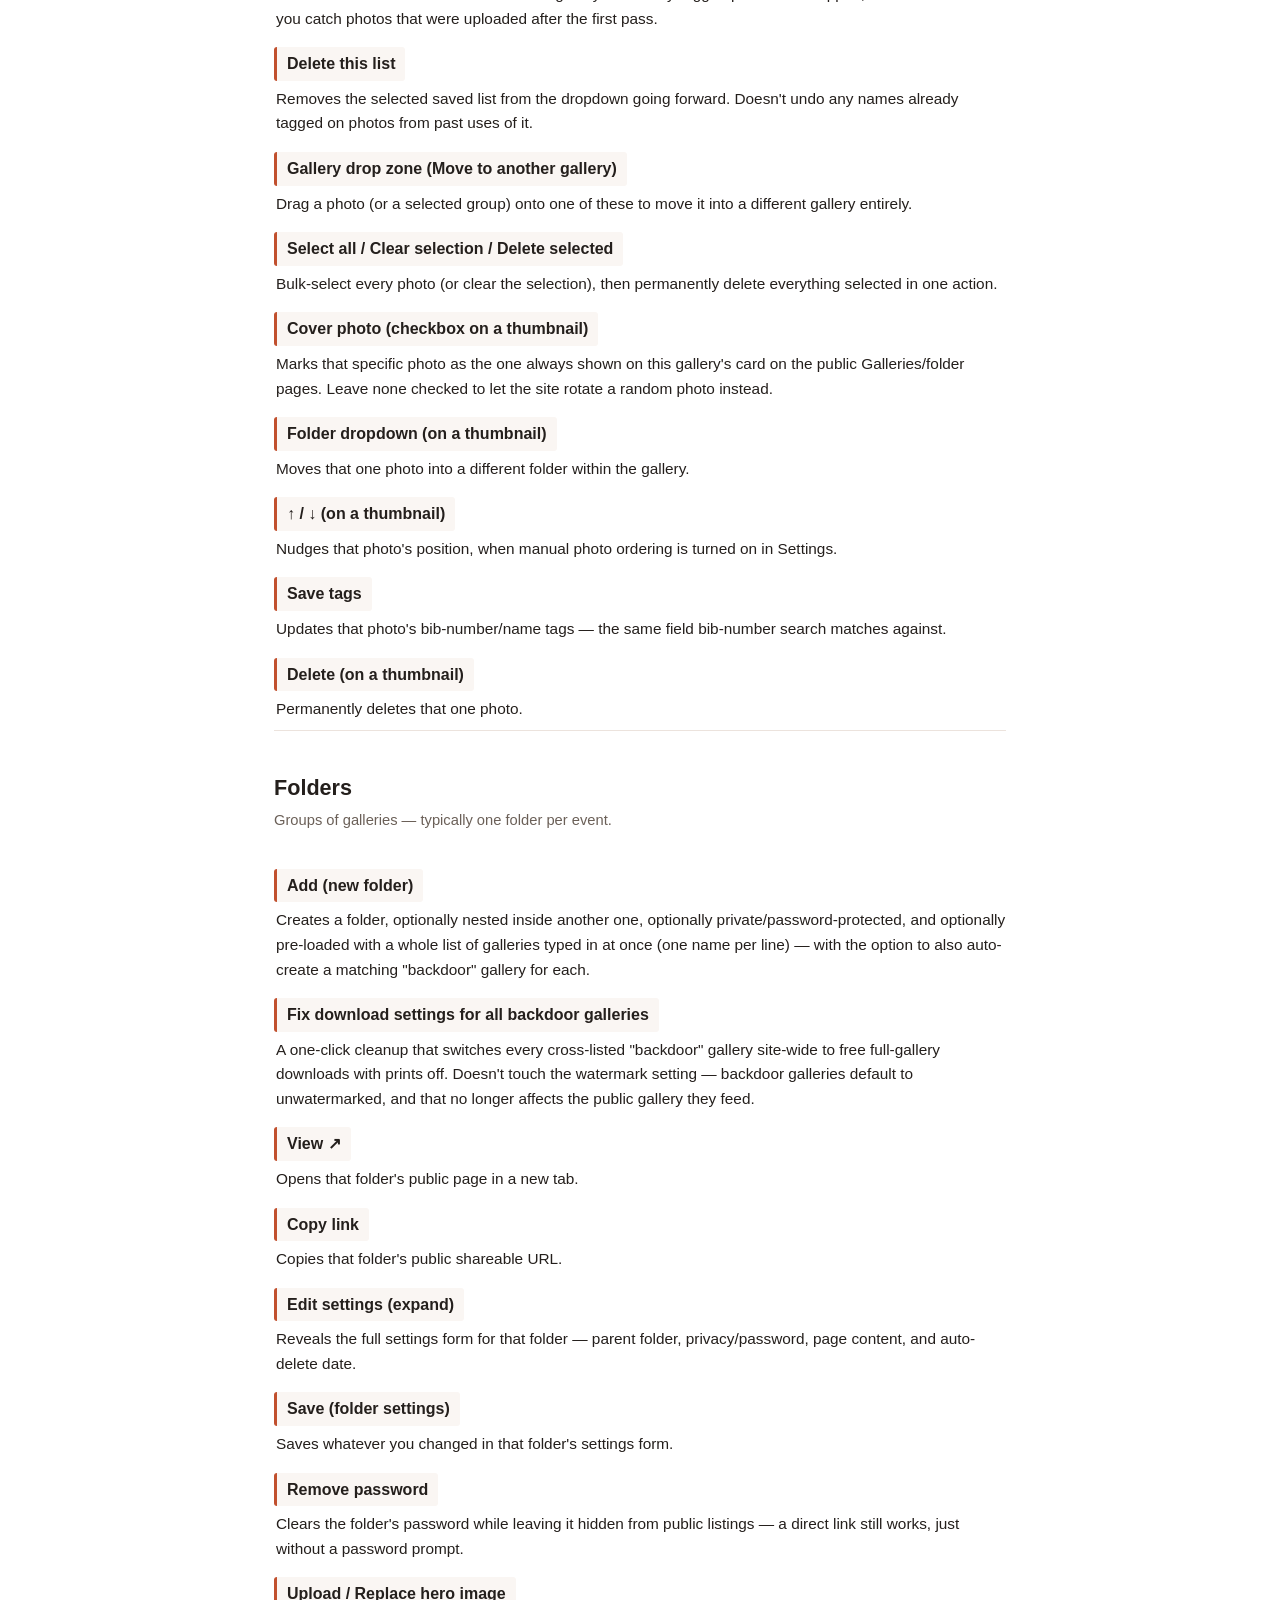
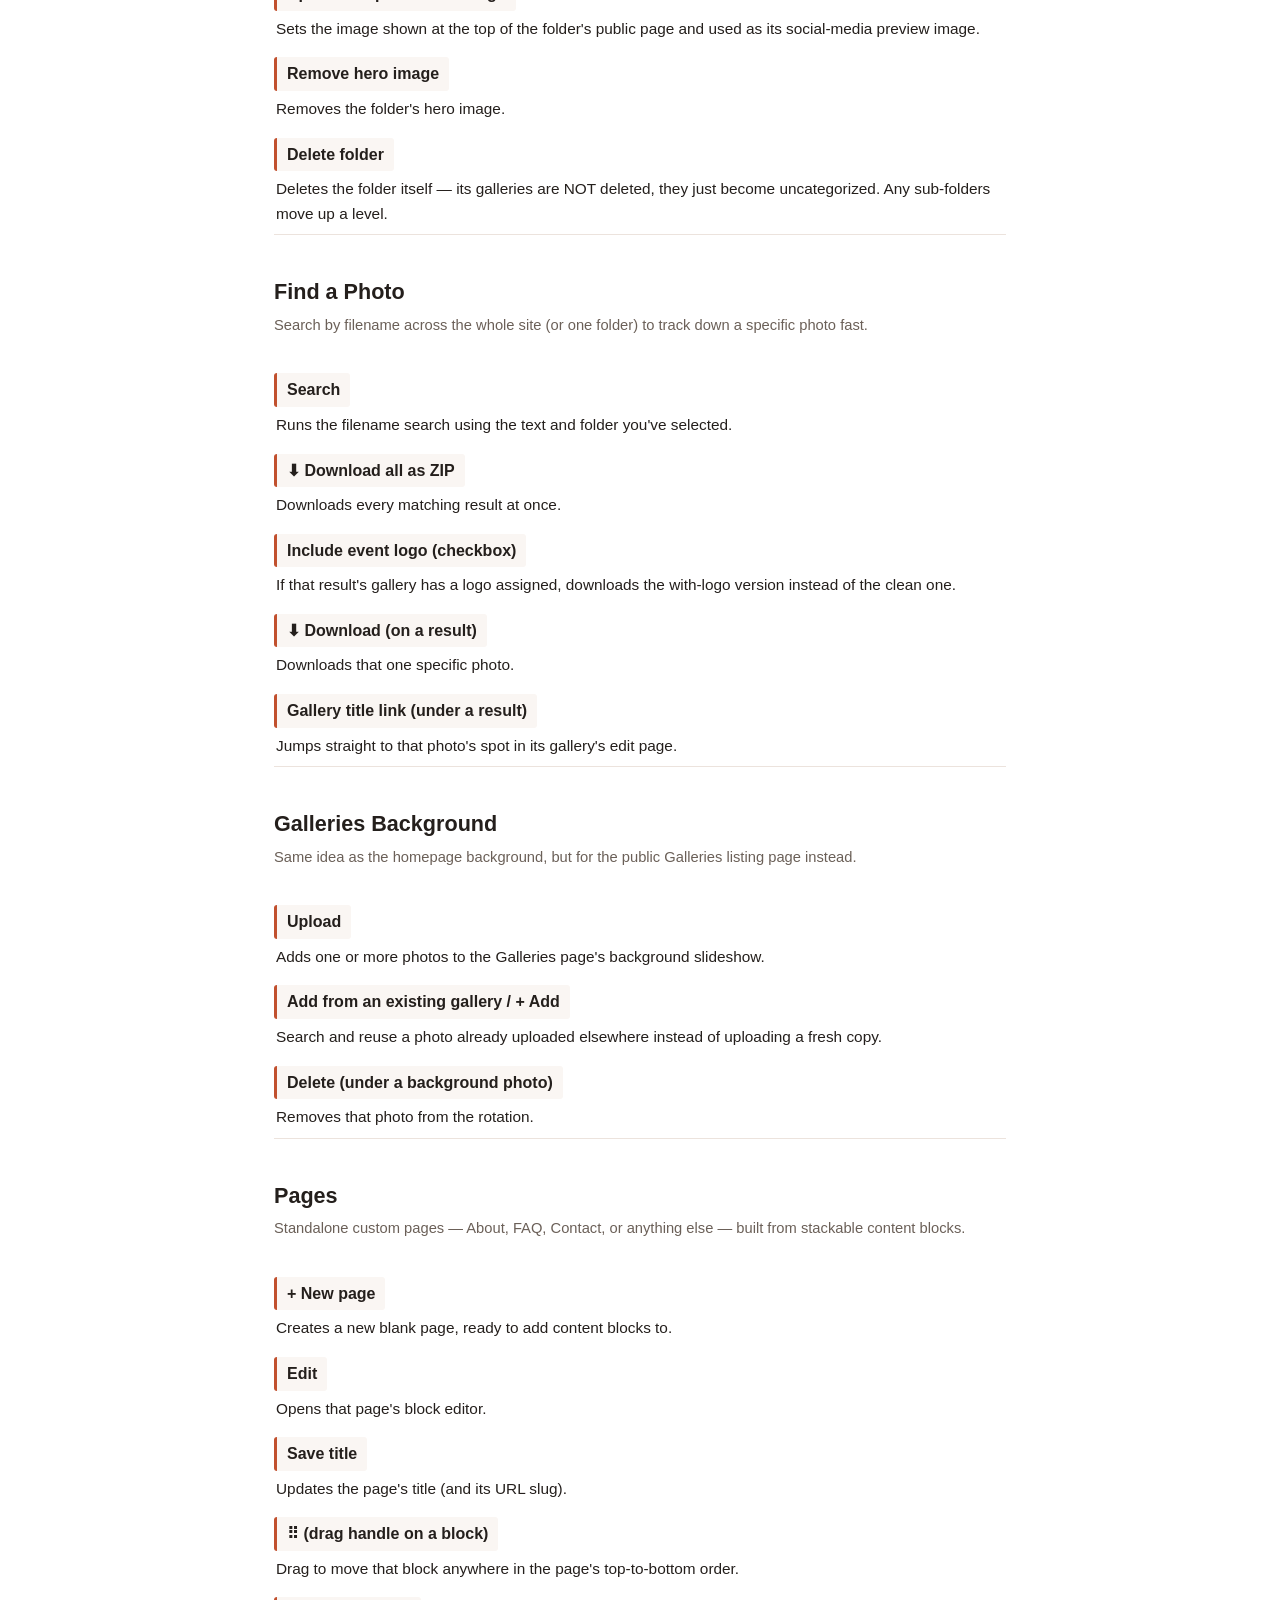
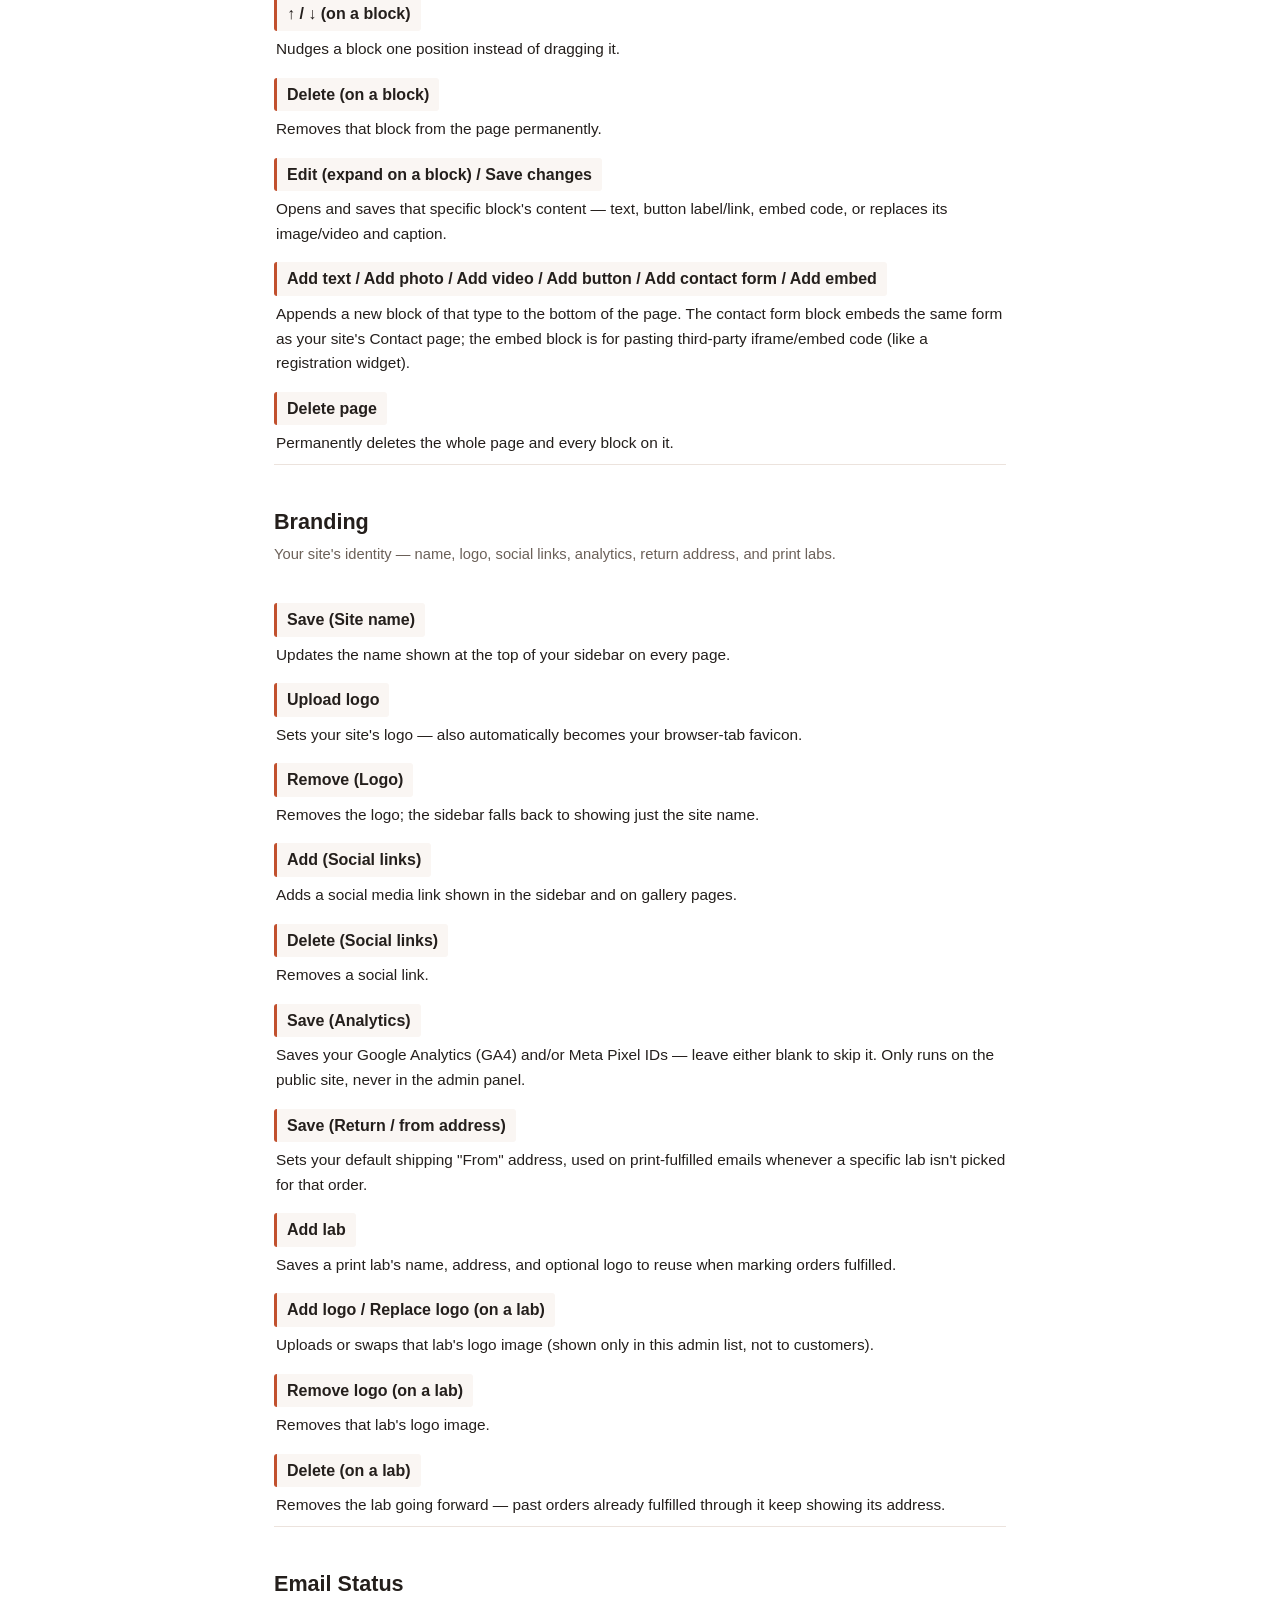
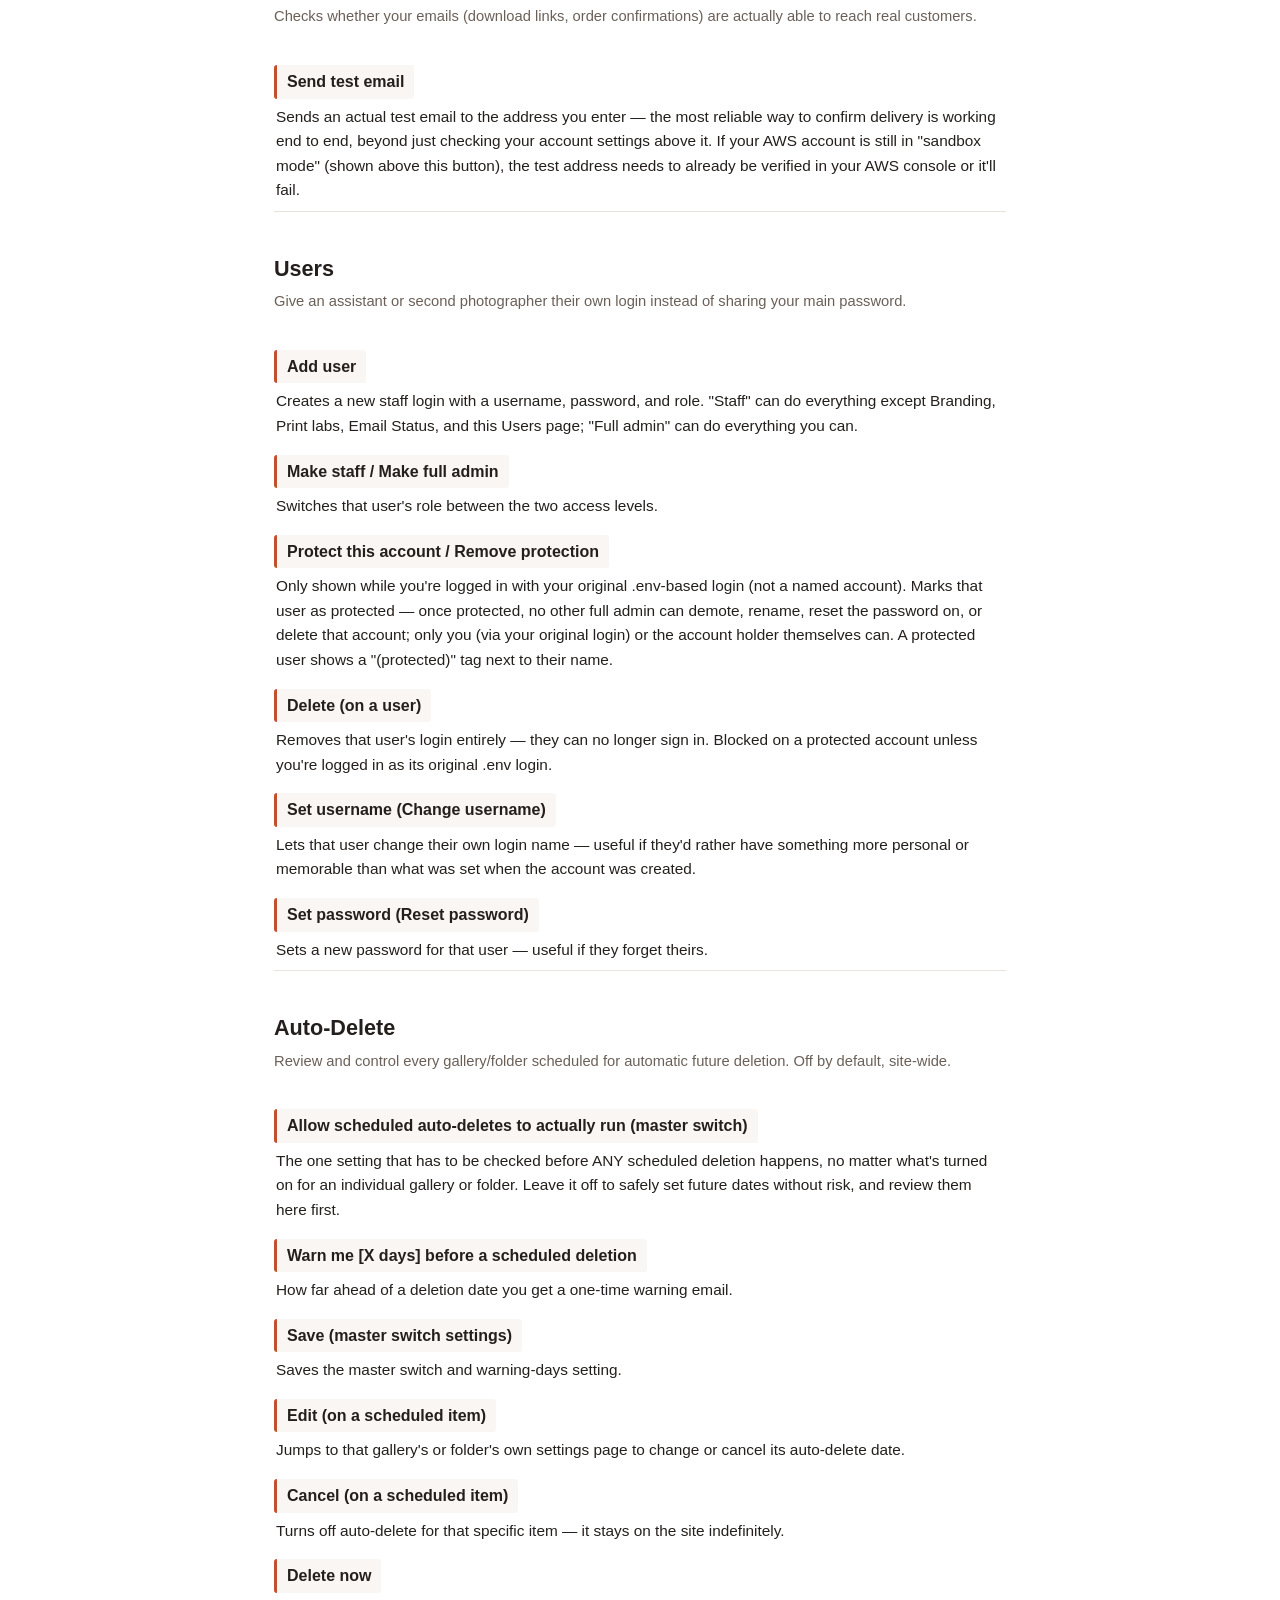
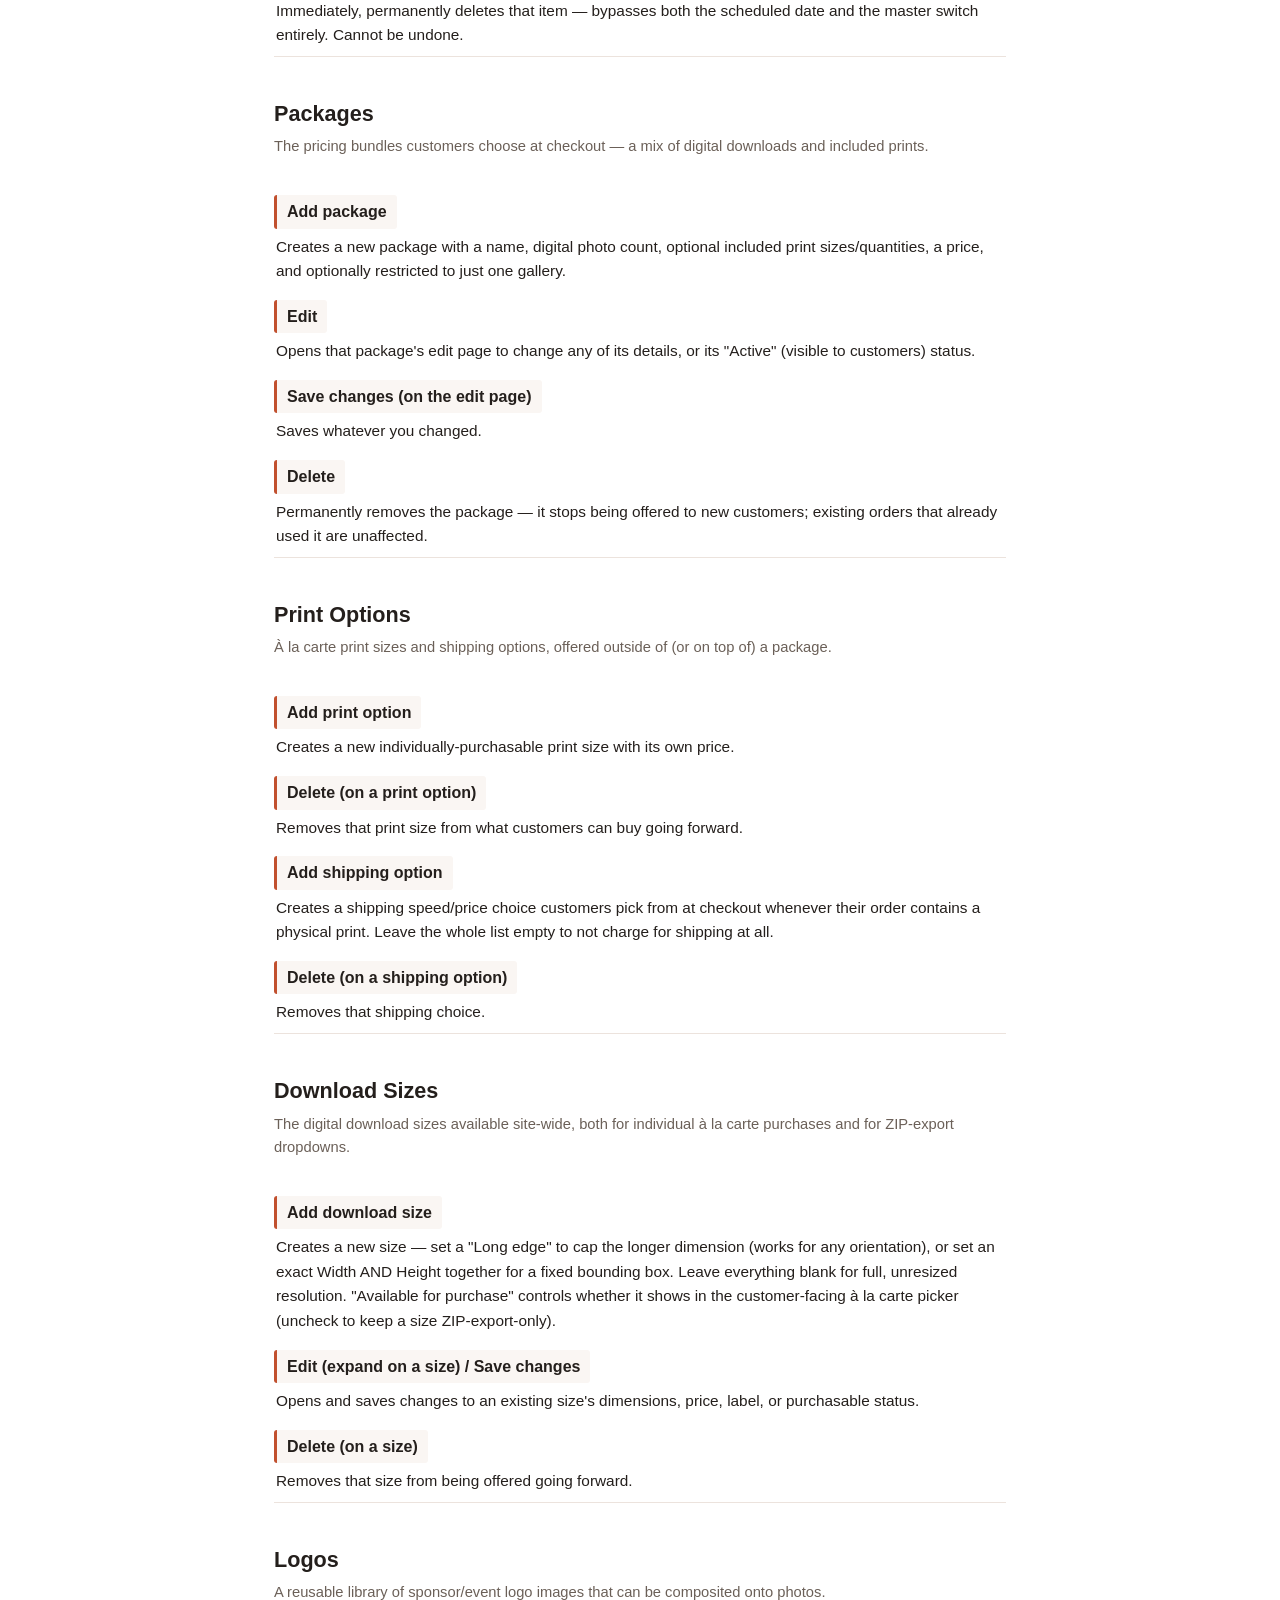
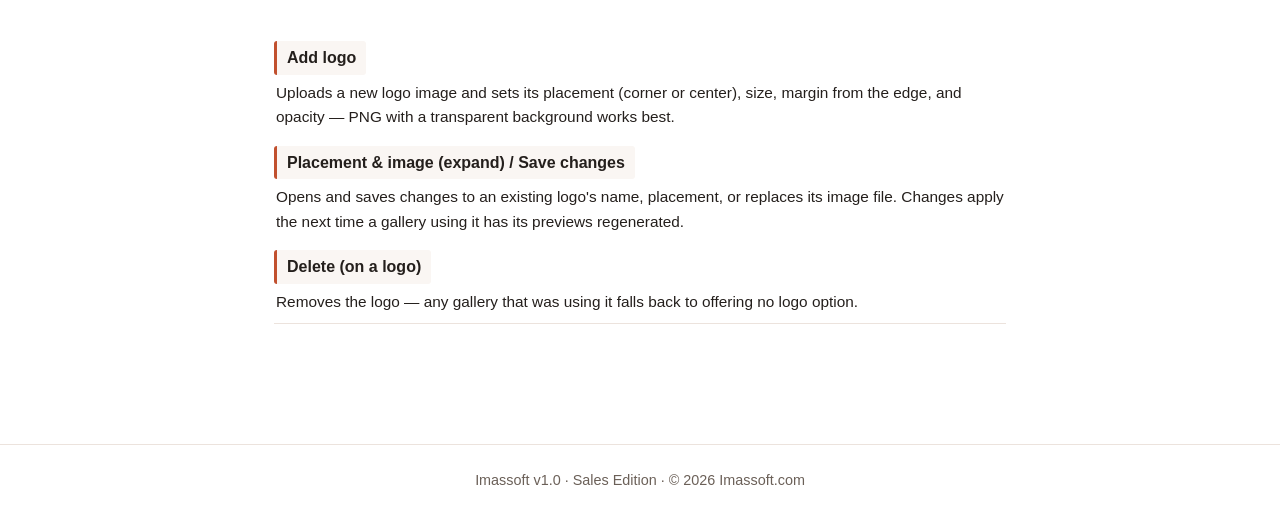
==== commit 68cb934f: "Enhance user management descriptions in admin reference Added descriptions for account protection an" ====
--- a/admin-reference.html
+++ b/admin-reference.html
@@ -9,404 +9,457 @@
 </head>
 <body>
 <header class="site-header">
-  <div class="site-header-inner">
-    <a class="brand" href="index.html">Imassoft</a>
-    <nav>
-      <a href="index.html">Home</a>
-      <a href="guide.html">Getting Started Guide</a>
-      <a href="admin-reference.html">Admin Reference</a>
-      <a href="faq.html">FAQ</a>
-    </nav>
-  </div>
+<div class="site-header-inner">
+<a class="brand" href="index.html">Imassoft v1.0</a>
+<button type="button" id="nav-toggle" class="nav-toggle" aria-expanded="false" aria-controls="site-nav" aria-label="Menu"><svg viewBox="0 0 24 24" width="20" height="20" fill="none" stroke="currentColor" stroke-width="2" stroke-linecap="round"><line x1="3" y1="6" x2="21" y2="6"/><line x1="3" y1="12" x2="21" y2="12"/><line x1="3" y1="18" x2="21" y2="18"/></svg></button>
+<nav id="site-nav">
+<a href="index.html">Home</a>
+<a href="guide.html">Getting Started Guide</a>
+<a href="admin-reference.html">Admin Reference (Sales Edition)</a>
+<a href="portfolio-admin-reference.html">Admin Reference (Portfolio Edition)</a>
+<a href="faq.html">FAQ</a>
+</nav>
+</div>
 </header>
 
 <main>
-  <h1>Admin Panel Reference</h1>
-  <p class="lede">A plain-English explanation of every button, checkbox, and dropdown on every admin page — for when you want to know exactly what something does before you click it. If you're brand new to the site, start with the <a href="guide.html">Getting Started Guide</a> instead; come back here as a lookup once you're comfortable with the basics.</p>
-
-  <div class="toc-box">
-    <h2>Jump to a page</h2>
-    <ul>
-      <li><a href="#dashboard">Dashboard</a></li>
-      <li><a href="#orders">Orders</a></li>
-      <li><a href="#messages">Messages</a></li>
-      <li><a href="#homepage-menu">Homepage &amp; Menu</a></li>
-      <li><a href="#galleries">Galleries</a></li>
-      <li><a href="#gallery-edit">Inside a gallery</a></li>
-      <li><a href="#folders">Folders</a></li>
-      <li><a href="#find-a-photo">Find a Photo</a></li>
-      <li><a href="#galleries-background">Galleries Background</a></li>
-      <li><a href="#pages">Pages</a></li>
-      <li><a href="#branding">Branding</a></li>
-      <li><a href="#email-status">Email Status</a></li>
-      <li><a href="#users">Users</a></li>
-      <li><a href="#auto-delete">Auto-Delete</a></li>
-      <li><a href="#packages">Packages</a></li>
-      <li><a href="#print-options">Print Options</a></li>
-      <li><a href="#download-sizes">Download Sizes</a></li>
-      <li><a href="#logos">Logos</a></li>
-    </ul>
-  </div>
-
-  <section class="button-ref-page" id="dashboard">
-    <h2>Dashboard</h2>
-    <p class="fine-print">The first page you see after logging in — a read-only snapshot plus shortcuts to common tasks. Nothing here can be "broken" by clicking around.</p>
-    <dl class="button-ref-list">
-      <dt>Stat cards (Sales this month, Orders this month, etc.)</dt>
-      <dd>Just numbers — no action. "Prints fulfilled" is clickable and jumps to Orders.</dd>
-      <dt>New gallery / New folder / Find a photo / Homepage background (Quick actions)</dt>
-      <dd>Shortcuts straight to those pages, skipping the nav menu.</dd>
-      <dt>View all messages &rarr;</dt>
-      <dd>Jumps to the full Messages page.</dd>
-    </dl>
-  </section>
-
-  <section class="button-ref-page" id="orders">
-    <h2>Orders</h2>
-    <p class="fine-print">Every sale, newest first. Click anywhere on a row to expand it and see the full breakdown.</p>
-    <dl class="button-ref-list">
-      <dt>Export contacts (CSV)</dt>
-      <dd>Downloads every customer's name, phone, and email as a spreadsheet file.</dd>
-      <dt>Find a photo (search box)</dt>
-      <dd>Type a filename, title, or bib number to filter the list down to just orders containing that photo.</dd>
-      <dt>⬇ Download (next to a photo)</dt>
-      <dd>Grabs a copy of that specific purchased photo for yourself — no need to hunt down the original file.</dd>
-      <dt>Download all as ZIP</dt>
-      <dd>Downloads every digital photo in that order at once, zipped together.</dd>
-      <dt>Copy customer's download-all link</dt>
-      <dd>Copies the exact link the customer got in their email — paste it into a message to resend it if they lost it.</dd>
-      <dt>Reset download limit</dt>
-      <dd>Refills a customer's download link back to full uses without changing the link itself — use if they've hit their download cap and need another try.</dd>
-      <dt>Mark prints fulfilled &amp; email customer</dt>
-      <dd>Records the ship date, carrier, tracking number, and print lab (all optional), then automatically emails the customer a shipping confirmation.</dd>
-      <dt>Resend confirmation email</dt>
-      <dd>Re-sends the exact same order-confirmation/download-links email. Grayed out if the order has no email on file.</dd>
-      <dt>Delete order</dt>
-      <dd>Permanently removes an order — use for test or junk orders only. Cannot be undone.</dd>
-    </dl>
-  </section>
-
-  <section class="button-ref-page" id="messages">
-    <h2>Messages</h2>
-    <p class="fine-print">Every submission from your site's Contact form, kept here as a permanent backup even if the notification email is missed.</p>
-    <dl class="button-ref-list">
-      <dt>Mark as read</dt>
-      <dd>Clears a message's "unread" highlight and removes it from the red counter badge.</dd>
-      <dt>Delete</dt>
-      <dd>Permanently removes a message.</dd>
-    </dl>
-  </section>
-
-  <section class="button-ref-page" id="homepage-menu">
-    <h2>Homepage &amp; Menu</h2>
-    <p class="fine-print">Controls the homepage's background photo and the sidebar menu shown on every page of your site.</p>
-    <dl class="button-ref-list">
-      <dt>Upload (Homepage background)</dt>
-      <dd>Adds one or more photos as the homepage's background. More than one photo means a random one shows on each visit.</dd>
-      <dt>Add from an existing gallery</dt>
-      <dd>Search photos you've already uploaded elsewhere instead of uploading a duplicate copy just for the homepage.</dd>
-      <dt>+ Add to homepage</dt>
-      <dd>Adds that search result photo to the homepage background rotation.</dd>
-      <dt>Delete (under a background photo)</dt>
-      <dd>Removes that photo from the homepage background rotation.</dd>
-      <dt>↑ / ↓ (next to a menu item)</dt>
-      <dd>Moves that item up or down in the sidebar menu order.</dd>
-      <dt>Delete (next to a menu item)</dt>
-      <dd>Removes that link from the sidebar menu entirely (doesn't delete the gallery/page/folder itself).</dd>
-      <dt>Add (gallery/page/folder link)</dt>
-      <dd>Adds a menu link pointing at a gallery, page, or folder you pick from the dropdown. Leave "Label" blank to use its title automatically.</dd>
-      <dt>Add (custom link)</dt>
-      <dd>Adds any link you want — an outside website, a specific gallery URL, anything. Use a full "https://" address for outside links, or a path like "/galleries" for a page on your own site.</dd>
-    </dl>
-  </section>
-
-  <section class="button-ref-page" id="galleries">
-    <h2>Galleries</h2>
-    <p class="fine-print">The master list of every gallery, grouped by folder.</p>
-    <dl class="button-ref-list">
-      <dt>+ New gallery</dt>
-      <dd>Opens the form to create a new gallery — give it a title, description, and (optionally) a folder.</dd>
-      <dt>Order galleries by</dt>
-      <dd>Newest first, earliest first, or "Set manually" to drag galleries into your own custom order within this admin list and on the public Galleries page.</dd>
-      <dt>Order folders by (this page only)</dt>
-      <dd>Changes only how folder sections are arranged in this admin list — doesn't affect what visitors see.</dd>
-      <dt>Order folders on the public Races &amp; Events page by</dt>
-      <dd>Controls the order visitors actually see. "Set manually" reveals a drag-to-reorder list further down, mixing folders and standalone galleries together in any order you like.</dd>
-      <dt>⠿ (drag handle)</dt>
-      <dd>Click and drag this handle to reorder a row, when a manual sort mode is active.</dd>
-      <dt>Manage</dt>
-      <dd>Opens that gallery's full edit page (uploading photos, settings, etc.).</dd>
-      <dt>Copy link</dt>
-      <dd>Copies that gallery's public shareable URL to your clipboard.</dd>
-      <dt>Folder heading (click to expand/collapse)</dt>
-      <dd>Collapses or expands that folder's list of galleries — just for your own browsing convenience here.</dd>
-    </dl>
-  </section>
-
-  <section class="button-ref-page" id="gallery-edit">
-    <h2>Inside a gallery (the edit page)</h2>
-    <p class="fine-print">The busiest page in the whole admin panel — this is where you upload and organize photos for one specific gallery.</p>
-    <dl class="button-ref-list">
-      <dt>Copy link (top of page)</dt>
-      <dd>Copies this gallery's public URL.</dd>
-      <dt>+ Create backdoor gallery</dt>
-      <dd>One-click setup of a private, hidden "feeder" gallery whose photos automatically also appear on this public gallery — handy for uploading through the desktop app to a private gallery that feeds a public one. Backdoor galleries default to free downloads with no watermark (they're for handing off clean working files, not browsing proofs); the public gallery they feed keeps showing watermarked previews regardless, so this never affects what customers see.</dd>
-      <dt>Save settings</dt>
-      <dd>Saves everything in the Settings section: title, description, page content, folder assignment, photo sort order, privacy/password, download mode, prints toggle, cross-listing, logo, watermark, and auto-delete date.</dd>
-      <dt>Regenerate previews with current watermark + logo</dt>
-      <dd>Re-renders every preview photo in the gallery using whatever watermark/logo settings are currently saved — only needed after changing those settings on a gallery that already has photos uploaded.</dd>
-      <dt>Delete gallery</dt>
-      <dd>Permanently deletes the gallery and every photo in it. Cannot be undone.</dd>
-      <dt>Download ZIP (Bulk resized download)</dt>
-      <dd>Downloads every photo currently in the gallery as one ZIP file, at the size you choose (or full size), with or without the event logo.</dd>
-      <dt>Add folder (within a gallery)</dt>
-      <dd>Creates a sub-folder inside this gallery — e.g. "Start Line," "Finish Line" — to group photos.</dd>
-      <dt>↑ / ↓ (next to a folder)</dt>
-      <dd>Reorders that sub-folder, when "Set manually" is chosen for folder order in Settings.</dd>
-      <dt>Delete (next to a folder)</dt>
-      <dd>Removes the folder; its photos move back to "Unsorted" rather than being deleted.</dd>
-      <dt>Upload</dt>
-      <dd>Uploads the selected photos into this gallery (optionally straight into a specific folder), handling duplicate filenames however you choose from the dropdown.</dd>
-      <dt>Cancel remaining (during an upload)</dt>
-      <dd>Stops an in-progress upload batch partway through — anything already processed stays uploaded.</dd>
-      <dt>Upload CSV (Add names from a CSV)</dt>
-      <dd>Matches a two-column bib-number/name spreadsheet against already-tagged photos, adding the participant's name as a searchable tag. Check "Save this list for reuse" to also keep it available for other galleries later in the season — give it a label so it's easy to find again.</dd>
-      <dt>Or use a saved list (dropdown)</dt>
-      <dd>Applies a name list saved from a previous CSV upload to this gallery, without needing to re-find the file. Safe to run more than once on the same gallery — already-tagged photos are skipped, so this is also how you catch photos that were uploaded after the first pass.</dd>
-      <dt>Delete this list</dt>
-      <dd>Removes the selected saved list from the dropdown going forward. Doesn't undo any names already tagged on photos from past uses of it.</dd>
-      <dt>Gallery drop zone (Move to another gallery)</dt>
-      <dd>Drag a photo (or a selected group) onto one of these to move it into a different gallery entirely.</dd>
-      <dt>Select all / Clear selection / Delete selected</dt>
-      <dd>Bulk-select every photo (or clear the selection), then permanently delete everything selected in one action.</dd>
-      <dt>Cover photo (checkbox on a thumbnail)</dt>
-      <dd>Marks that specific photo as the one always shown on this gallery's card on the public Galleries/folder pages. Leave none checked to let the site rotate a random photo instead.</dd>
-      <dt>Folder dropdown (on a thumbnail)</dt>
-      <dd>Moves that one photo into a different folder within the gallery.</dd>
-      <dt>↑ / ↓ (on a thumbnail)</dt>
-      <dd>Nudges that photo's position, when manual photo ordering is turned on in Settings.</dd>
-      <dt>Save tags</dt>
-      <dd>Updates that photo's bib-number/name tags — the same field bib-number search matches against.</dd>
-      <dt>Delete (on a thumbnail)</dt>
-      <dd>Permanently deletes that one photo.</dd>
-    </dl>
-  </section>
-
-  <section class="button-ref-page" id="folders">
-    <h2>Folders</h2>
-    <p class="fine-print">Groups of galleries — typically one folder per event.</p>
-    <dl class="button-ref-list">
-      <dt>Add (new folder)</dt>
-      <dd>Creates a folder, optionally nested inside another one, optionally private/password-protected, and optionally pre-loaded with a whole list of galleries typed in at once (one name per line) — with the option to also auto-create a matching "backdoor" gallery for each.</dd>
-      <dt>Fix download settings for all backdoor galleries</dt>
-      <dd>A one-click cleanup that switches every cross-listed "backdoor" gallery site-wide to free full-gallery downloads with prints off. Doesn't touch the watermark setting — backdoor galleries default to unwatermarked, and that no longer affects the public gallery they feed.</dd>
-      <dt>View &#8599;</dt>
-      <dd>Opens that folder's public page in a new tab.</dd>
-      <dt>Copy link</dt>
-      <dd>Copies that folder's public shareable URL.</dd>
-      <dt>Edit settings (expand)</dt>
-      <dd>Reveals the full settings form for that folder — parent folder, privacy/password, page content, and auto-delete date.</dd>
-      <dt>Save (folder settings)</dt>
-      <dd>Saves whatever you changed in that folder's settings form.</dd>
-      <dt>Remove password</dt>
-      <dd>Clears the folder's password while leaving it hidden from public listings — a direct link still works, just without a password prompt.</dd>
-      <dt>Upload / Replace hero image</dt>
-      <dd>Sets the image shown at the top of the folder's public page and used as its social-media preview image.</dd>
-      <dt>Remove hero image</dt>
-      <dd>Removes the folder's hero image.</dd>
-      <dt>Delete folder</dt>
-      <dd>Deletes the folder itself — its galleries are NOT deleted, they just become uncategorized. Any sub-folders move up a level.</dd>
-    </dl>
-  </section>
-
-  <section class="button-ref-page" id="find-a-photo">
-    <h2>Find a Photo</h2>
-    <p class="fine-print">Search by filename across the whole site (or one folder) to track down a specific photo fast.</p>
-    <dl class="button-ref-list">
-      <dt>Search</dt>
-      <dd>Runs the filename search using the text and folder you've selected.</dd>
-      <dt>⬇ Download all as ZIP</dt>
-      <dd>Downloads every matching result at once.</dd>
-      <dt>Include event logo (checkbox)</dt>
-      <dd>If that result's gallery has a logo assigned, downloads the with-logo version instead of the clean one.</dd>
-      <dt>⬇ Download (on a result)</dt>
-      <dd>Downloads that one specific photo.</dd>
-      <dt>Gallery title link (under a result)</dt>
-      <dd>Jumps straight to that photo's spot in its gallery's edit page.</dd>
-    </dl>
-  </section>
-
-  <section class="button-ref-page" id="galleries-background">
-    <h2>Galleries Background</h2>
-    <p class="fine-print">Same idea as the homepage background, but for the public Galleries listing page instead.</p>
-    <dl class="button-ref-list">
-      <dt>Upload</dt>
-      <dd>Adds one or more photos to the Galleries page's background slideshow.</dd>
-      <dt>Add from an existing gallery / + Add</dt>
-      <dd>Search and reuse a photo already uploaded elsewhere instead of uploading a fresh copy.</dd>
-      <dt>Delete (under a background photo)</dt>
-      <dd>Removes that photo from the rotation.</dd>
-    </dl>
-  </section>
-
-  <section class="button-ref-page" id="pages">
-    <h2>Pages</h2>
-    <p class="fine-print">Standalone custom pages — About, FAQ, Contact, or anything else — built from stackable content blocks.</p>
-    <dl class="button-ref-list">
-      <dt>+ New page</dt>
-      <dd>Creates a new blank page, ready to add content blocks to.</dd>
-      <dt>Edit</dt>
-      <dd>Opens that page's block editor.</dd>
-      <dt>Save title</dt>
-      <dd>Updates the page's title (and its URL slug).</dd>
-      <dt>⠿ (drag handle on a block)</dt>
-      <dd>Drag to move that block anywhere in the page's top-to-bottom order.</dd>
-      <dt>↑ / ↓ (on a block)</dt>
-      <dd>Nudges a block one position instead of dragging it.</dd>
-      <dt>Delete (on a block)</dt>
-      <dd>Removes that block from the page permanently.</dd>
-      <dt>Edit (expand on a block) / Save changes</dt>
-      <dd>Opens and saves that specific block's content — text, button label/link, embed code, or replaces its image/video and caption.</dd>
-      <dt>Add text / Add photo / Add video / Add button / Add contact form / Add embed</dt>
-      <dd>Appends a new block of that type to the bottom of the page. The contact form block embeds the same form as your site's Contact page; the embed block is for pasting third-party iframe/embed code (like a registration widget).</dd>
-      <dt>Delete page</dt>
-      <dd>Permanently deletes the whole page and every block on it.</dd>
-    </dl>
-  </section>
-
-  <section class="button-ref-page" id="branding">
-    <h2>Branding</h2>
-    <p class="fine-print">Your site's identity — name, logo, social links, analytics, return address, and print labs.</p>
-    <dl class="button-ref-list">
-      <dt>Save (Site name)</dt>
-      <dd>Updates the name shown at the top of your sidebar on every page.</dd>
-      <dt>Upload logo</dt>
-      <dd>Sets your site's logo — also automatically becomes your browser-tab favicon.</dd>
-      <dt>Remove (Logo)</dt>
-      <dd>Removes the logo; the sidebar falls back to showing just the site name.</dd>
-      <dt>Add (Social links)</dt>
-      <dd>Adds a social media link shown in the sidebar and on gallery pages.</dd>
-      <dt>Delete (Social links)</dt>
-      <dd>Removes a social link.</dd>
-      <dt>Save (Analytics)</dt>
-      <dd>Saves your Google Analytics (GA4) and/or Meta Pixel IDs — leave either blank to skip it. Only runs on the public site, never in the admin panel.</dd>
-      <dt>Save (Return / from address)</dt>
-      <dd>Sets your default shipping "From" address, used on print-fulfilled emails whenever a specific lab isn't picked for that order.</dd>
-      <dt>Add lab</dt>
-      <dd>Saves a print lab's name, address, and optional logo to reuse when marking orders fulfilled.</dd>
-      <dt>Add logo / Replace logo (on a lab)</dt>
-      <dd>Uploads or swaps that lab's logo image (shown only in this admin list, not to customers).</dd>
-      <dt>Remove logo (on a lab)</dt>
-      <dd>Removes that lab's logo image.</dd>
-      <dt>Delete (on a lab)</dt>
-      <dd>Removes the lab going forward — past orders already fulfilled through it keep showing its address.</dd>
-    </dl>
-  </section>
-
-  <section class="button-ref-page" id="email-status">
-    <h2>Email Status</h2>
-    <p class="fine-print">Checks whether your emails (download links, order confirmations) are actually able to reach real customers.</p>
-    <dl class="button-ref-list">
-      <dt>Send test email</dt>
-      <dd>Sends an actual test email to the address you enter — the most reliable way to confirm delivery is working end to end, beyond just checking your account settings above it. If your AWS account is still in "sandbox mode" (shown above this button), the test address needs to already be verified in your AWS console or it'll fail.</dd>
-    </dl>
-  </section>
-
-  <section class="button-ref-page" id="users">
-    <h2>Users</h2>
-    <p class="fine-print">Give an assistant or second photographer their own login instead of sharing your main password.</p>
-    <dl class="button-ref-list">
-      <dt>Add user</dt>
-      <dd>Creates a new staff login with a username, password, and role. "Staff" can do everything except Branding, Print labs, Email Status, and this Users page; "Full admin" can do everything you can.</dd>
-      <dt>Make staff / Make full admin</dt>
-      <dd>Switches that user's role between the two access levels.</dd>
-      <dt>Delete (on a user)</dt>
-      <dd>Removes that user's login entirely — they can no longer sign in.</dd>
-      <dt>Set password (Reset password)</dt>
-      <dd>Sets a new password for that user — useful if they forget theirs.</dd>
-    </dl>
-  </section>
-
-  <section class="button-ref-page" id="auto-delete">
-    <h2>Auto-Delete</h2>
-    <p class="fine-print">Review and control every gallery/folder scheduled for automatic future deletion. Off by default, site-wide.</p>
-    <dl class="button-ref-list">
-      <dt>Allow scheduled auto-deletes to actually run (master switch)</dt>
-      <dd>The one setting that has to be checked before ANY scheduled deletion happens, no matter what's turned on for an individual gallery or folder. Leave it off to safely set future dates without risk, and review them here first.</dd>
-      <dt>Warn me [X days] before a scheduled deletion</dt>
-      <dd>How far ahead of a deletion date you get a one-time warning email.</dd>
-      <dt>Save (master switch settings)</dt>
-      <dd>Saves the master switch and warning-days setting.</dd>
-      <dt>Edit (on a scheduled item)</dt>
-      <dd>Jumps to that gallery's or folder's own settings page to change or cancel its auto-delete date.</dd>
-      <dt>Cancel (on a scheduled item)</dt>
-      <dd>Turns off auto-delete for that specific item — it stays on the site indefinitely.</dd>
-      <dt>Delete now</dt>
-      <dd>Immediately, permanently deletes that item — bypasses both the scheduled date and the master switch entirely. Cannot be undone.</dd>
-    </dl>
-  </section>
-
-  <section class="button-ref-page" id="packages">
-    <h2>Packages</h2>
-    <p class="fine-print">The pricing bundles customers choose at checkout — a mix of digital downloads and included prints.</p>
-    <dl class="button-ref-list">
-      <dt>Add package</dt>
-      <dd>Creates a new package with a name, digital photo count, optional included print sizes/quantities, a price, and optionally restricted to just one gallery.</dd>
-      <dt>Edit</dt>
-      <dd>Opens that package's edit page to change any of its details, or its "Active" (visible to customers) status.</dd>
-      <dt>Save changes (on the edit page)</dt>
-      <dd>Saves whatever you changed.</dd>
-      <dt>Delete</dt>
-      <dd>Permanently removes the package — it stops being offered to new customers; existing orders that already used it are unaffected.</dd>
-    </dl>
-  </section>
-
-  <section class="button-ref-page" id="print-options">
-    <h2>Print Options</h2>
-    <p class="fine-print">À la carte print sizes and shipping options, offered outside of (or on top of) a package.</p>
-    <dl class="button-ref-list">
-      <dt>Add print option</dt>
-      <dd>Creates a new individually-purchasable print size with its own price.</dd>
-      <dt>Delete (on a print option)</dt>
-      <dd>Removes that print size from what customers can buy going forward.</dd>
-      <dt>Add shipping option</dt>
-      <dd>Creates a shipping speed/price choice customers pick from at checkout whenever their order contains a physical print. Leave the whole list empty to not charge for shipping at all.</dd>
-      <dt>Delete (on a shipping option)</dt>
-      <dd>Removes that shipping choice.</dd>
-    </dl>
-  </section>
-
-  <section class="button-ref-page" id="download-sizes">
-    <h2>Download Sizes</h2>
-    <p class="fine-print">The digital download sizes available site-wide, both for individual à la carte purchases and for ZIP-export dropdowns.</p>
-    <dl class="button-ref-list">
-      <dt>Add download size</dt>
-      <dd>Creates a new size — set a "Long edge" to cap the longer dimension (works for any orientation), or set an exact Width AND Height together for a fixed bounding box. Leave everything blank for full, unresized resolution. "Available for purchase" controls whether it shows in the customer-facing à la carte picker (uncheck to keep a size ZIP-export-only).</dd>
-      <dt>Edit (expand on a size) / Save changes</dt>
-      <dd>Opens and saves changes to an existing size's dimensions, price, label, or purchasable status.</dd>
-      <dt>Delete (on a size)</dt>
-      <dd>Removes that size from being offered going forward.</dd>
-    </dl>
-  </section>
-
-  <section class="button-ref-page" id="logos">
-    <h2>Logos</h2>
-    <p class="fine-print">A reusable library of sponsor/event logo images that can be composited onto photos.</p>
-    <dl class="button-ref-list">
-      <dt>Add logo</dt>
-      <dd>Uploads a new logo image and sets its placement (corner or center), size, margin from the edge, and opacity — PNG with a transparent background works best.</dd>
-      <dt>Placement &amp; image (expand) / Save changes</dt>
-      <dd>Opens and saves changes to an existing logo's name, placement, or replaces its image file. Changes apply the next time a gallery using it has its previews regenerated.</dd>
-      <dt>Delete (on a logo)</dt>
-      <dd>Removes the logo — any gallery that was using it falls back to offering no logo option.</dd>
-    </dl>
-  </section>
+<h1>Admin Panel Reference</h1>
+<p class="lede">A plain-English explanation of every button, checkbox, and dropdown on every admin page — for when you want to know exactly what something does before you click it. If you're brand new to the site, start with the <a href="guide.html">Getting Started Guide</a> instead; come back here as a lookup once you're comfortable with the basics.</p>
+
+<div class="toc-box">
+<h2>Jump to a page</h2>
+<ul>
+<li><a href="#dashboard">Dashboard</a></li>
+<li><a href="#desktop-uploader">Desktop Uploader</a></li>
+<li><a href="#orders">Orders</a></li>
+<li><a href="#messages">Messages</a></li>
+<li><a href="#homepage-menu">Homepage &amp; Menu</a></li>
+<li><a href="#galleries">Galleries</a></li>
+<li><a href="#gallery-edit">Inside a gallery</a></li>
+<li><a href="#folders">Folders</a></li>
+<li><a href="#find-a-photo">Find a Photo</a></li>
+<li><a href="#galleries-background">Galleries Background</a></li>
+<li><a href="#pages">Pages</a></li>
+<li><a href="#branding">Branding</a></li>
+<li><a href="#email-status">Email Status</a></li>
+<li><a href="#users">Users</a></li>
+<li><a href="#auto-delete">Auto-Delete</a></li>
+<li><a href="#packages">Packages</a></li>
+<li><a href="#print-options">Print Options</a></li>
+<li><a href="#download-sizes">Download Sizes</a></li>
+<li><a href="#logos">Logos</a></li>
+</ul>
+</div>
+
+<section class="button-ref-page" id="dashboard">
+<h2>Dashboard</h2>
+<p class="fine-print">The first page you see after logging in — a read-only snapshot plus shortcuts to common tasks. Nothing here can be "broken" by clicking around.</p>
+<dl class="button-ref-list">
+<dt>Stat cards (Sales this month, Orders this month, etc.)</dt>
+<dd>Just numbers — no action. "Prints fulfilled" is clickable and jumps to Orders.</dd>
+<dt>New gallery / New folder / Find a photo / Homepage background (Quick actions)</dt>
+<dd>Shortcuts straight to those pages, skipping the nav menu.</dd>
+<dt>Desktop uploader (Windows) / Desktop uploader (Mac)</dt>
+<dd>Downloads the installer for the desktop uploader app — see the <a href="#desktop-uploader">Desktop Uploader</a> section below for what it does and how to set it up.</dd>
+<dt>Download database backup</dt>
+<dd>Full admins only. Downloads a complete backup file of your site's data.</dd>
+<dt>View all messages &rarr;</dt>
+<dd>Jumps to the full Messages page.</dd>
+</dl>
+</section>
+
+<section class="button-ref-page" id="desktop-uploader">
+<h2>Desktop Uploader</h2>
+<p class="fine-print">A small desktop app for uploading photos to your site without going through the browser — pick a gallery, drag in a whole folder of photos, and it uploads them in the background, automatically resuming if your connection drops or you close the app partway through a big batch.</p>
+<dl class="button-ref-list">
+<dt>Download for Windows / Download for Mac</dt>
+<dd>Download links live right on your Dashboard (Quick actions) — no separate install needed elsewhere. Run the installer once, then launch "Icon Media Uploader" like any other program.</dd>
+<dt>Site URL, Username, Password (first launch)</dt>
+<dd>Log in with the exact same admin username/password you use for this admin panel. "Remember me" skips this step next time.</dd>
+<dt>Pick a gallery &amp; Start upload</dt>
+<dd>Choose the destination gallery (and folder within it, if any), select a folder of photos from your computer, then click Start upload.</dd>
+<dt>Resume banner</dt>
+<dd>If a big upload gets interrupted — closed app, computer restart, dropped connection — reopening the app offers to pick up exactly where it left off, without re-uploading anything that already finished.</dd>
+<dt>Duplicate handling (Skip / Upload anyway)</dt>
+<dd>Keep "Skip" selected (the default) for safe resuming — it skips photos that already made it up and finishes the rest, instead of creating duplicates.</dd>
+</dl>
+</section>
+
+<section class="button-ref-page" id="orders">
+<h2>Orders</h2>
+<p class="fine-print">Every sale, newest first. Click anywhere on a row to expand it and see the full breakdown.</p>
+<dl class="button-ref-list">
+<dt>Export contacts (CSV)</dt>
+<dd>Downloads every customer's name, phone, and email as a spreadsheet file.</dd>
+<dt>Find a photo (search box)</dt>
+<dd>Type a filename, title, or bib number to filter the list down to just orders containing that photo.</dd>
+<dt>⬇ Download (next to a photo)</dt>
+<dd>Grabs a copy of that specific purchased photo for yourself — no need to hunt down the original file.</dd>
+<dt>Download all as ZIP</dt>
+<dd>Downloads every digital photo in that order at once, zipped together.</dd>
+<dt>Copy customer's download-all link</dt>
+<dd>Copies the exact link the customer got in their email — paste it into a message to resend it if they lost it.</dd>
+<dt>Reset download limit</dt>
+<dd>Refills a customer's download link back to full uses without changing the link itself — use if they've hit their download cap and need another try.</dd>
+<dt>Mark prints fulfilled &amp; email customer</dt>
+<dd>Records the ship date, carrier, tracking number, and print lab (all optional), then automatically emails the customer a shipping confirmation.</dd>
+<dt>Resend confirmation email</dt>
+<dd>Re-sends the exact same order-confirmation/download-links email. Grayed out if the order has no email on file.</dd>
+<dt>Delete order</dt>
+<dd>Permanently removes an order — use for test or junk orders only. Cannot be undone.</dd>
+</dl>
+</section>
+
+<section class="button-ref-page" id="messages">
+<h2>Messages</h2>
+<p class="fine-print">Every submission from your site's Contact form, kept here as a permanent backup even if the notification email is missed.</p>
+<dl class="button-ref-list">
+<dt>Mark as read</dt>
+<dd>Clears a message's "unread" highlight and removes it from the red counter badge.</dd>
+<dt>Delete</dt>
+<dd>Permanently removes a message.</dd>
+</dl>
+</section>
+
+<section class="button-ref-page" id="homepage-menu">
+<h2>Homepage &amp; Menu</h2>
+<p class="fine-print">Controls the homepage's background photo and the sidebar menu shown on every page of your site.</p>
+<dl class="button-ref-list">
+<dt>Upload (Homepage background)</dt>
+<dd>Adds one or more photos as the homepage's background. More than one photo means a random one shows on each visit.</dd>
+<dt>Add from an existing gallery</dt>
+<dd>Search photos you've already uploaded elsewhere instead of uploading a duplicate copy just for the homepage.</dd>
+<dt>+ Add to homepage</dt>
+<dd>Adds that search result photo to the homepage background rotation.</dd>
+<dt>Delete (under a background photo)</dt>
+<dd>Removes that photo from the homepage background rotation.</dd>
+<dt>↑ / ↓ (next to a menu item)</dt>
+<dd>Moves that item up or down in the sidebar menu order.</dd>
+<dt>Delete (next to a menu item)</dt>
+<dd>Removes that link from the sidebar menu entirely (doesn't delete the gallery/page/folder itself).</dd>
+<dt>Add (gallery/page/folder link)</dt>
+<dd>Adds a menu link pointing at a gallery, page, or folder you pick from the dropdown. Leave "Label" blank to use its title automatically.</dd>
+<dt>Add (custom link)</dt>
+<dd>Adds any link you want — an outside website, a specific gallery URL, anything. Use a full "https://" address for outside links, or a path like "/galleries" for a page on your own site.</dd>
+</dl>
+</section>
+
+<section class="button-ref-page" id="galleries">
+<h2>Galleries</h2>
+<p class="fine-print">The master list of every gallery, grouped by folder.</p>
+<dl class="button-ref-list">
+<dt>+ New gallery</dt>
+<dd>Opens the form to create a new gallery — give it a title, description, and (optionally) a folder.</dd>
+<dt>Order galleries by</dt>
+<dd>Newest first, earliest first, or "Set manually" to drag galleries into your own custom order within this admin list and on the public Galleries page.</dd>
+<dt>Order folders by (this page only)</dt>
+<dd>Changes only how folder sections are arranged in this admin list — doesn't affect what visitors see.</dd>
+<dt>Order folders on the public Races &amp; Events page by</dt>
+<dd>Controls the order visitors actually see. "Set manually" reveals a drag-to-reorder list further down, mixing folders and standalone galleries together in any order you like.</dd>
+<dt>⠿ (drag handle)</dt>
+<dd>Click and drag this handle to reorder a row, when a manual sort mode is active.</dd>
+<dt>Manage</dt>
+<dd>Opens that gallery's full edit page (uploading photos, settings, etc.).</dd>
+<dt>Copy link</dt>
+<dd>Copies that gallery's public shareable URL to your clipboard.</dd>
+<dt>Folder heading (click to expand/collapse)</dt>
+<dd>Collapses or expands that folder's list of galleries — just for your own browsing convenience here.</dd>
+</dl>
+</section>
+
+<section class="button-ref-page" id="gallery-edit">
+<h2>Inside a gallery (the edit page)</h2>
+<p class="fine-print">The busiest page in the whole admin panel — this is where you upload and organize photos for one specific gallery.</p>
+<dl class="button-ref-list">
+<dt>Copy link (top of page)</dt>
+<dd>Copies this gallery's public URL.</dd>
+<dt>+ Create backdoor gallery</dt>
+<dd>One-click setup of a private, hidden "feeder" gallery whose photos automatically also appear on this public gallery — handy for uploading through the desktop app to a private gallery that feeds a public one. Backdoor galleries default to free downloads with no watermark (they're for handing off clean working files, not browsing proofs); the public gallery they feed keeps showing watermarked previews regardless, so this never affects what customers see.</dd>
+<dt>Save settings</dt>
+<dd>Saves everything in the Settings section: title, description, page content, folder assignment, photo sort order, privacy/password, download mode, prints toggle, cross-listing, logo, watermark, and auto-delete date.</dd>
+<dt>Regenerate previews with current watermark + logo</dt>
+<dd>Re-renders every preview photo in the gallery using whatever watermark/logo settings are currently saved — only needed after changing those settings on a gallery that already has photos uploaded.</dd>
+<dt>Delete gallery</dt>
+<dd>Permanently deletes the gallery and every photo in it. Cannot be undone.</dd>
+<dt>Download ZIP (Bulk resized download)</dt>
+<dd>Downloads every photo currently in the gallery as one ZIP file, at the size you choose (or full size), with or without the event logo.</dd>
+<dt>Add folder (within a gallery)</dt>
+<dd>Creates a sub-folder inside this gallery — e.g. "Start Line," "Finish Line" — to group photos.</dd>
+<dt>↑ / ↓ (next to a folder)</dt>
+<dd>Reorders that sub-folder, when "Set manually" is chosen for folder order in Settings.</dd>
+<dt>Delete (next to a folder)</dt>
+<dd>Removes the folder; its photos move back to "Unsorted" rather than being deleted.</dd>
+<dt>Upload</dt>
+<dd>Uploads the selected photos into this gallery (optionally straight into a specific folder), handling duplicate filenames however you choose from the dropdown.</dd>
+<dt>Cancel remaining (during an upload)</dt>
+<dd>Stops an in-progress upload batch partway through — anything already processed stays uploaded.</dd>
+<dt>Upload CSV (Add names from a CSV)</dt>
+<dd>Matches a two-column bib-number/name spreadsheet against already-tagged photos, adding the participant's name as a searchable tag. Check "Save this list for reuse" to also keep it available for other galleries later in the season — give it a label so it's easy to find again.</dd>
+<dt>Or use a saved list (dropdown)</dt>
+<dd>Applies a name list saved from a previous CSV upload to this gallery, without needing to re-find the file. Safe to run more than once on the same gallery — already-tagged photos are skipped, so this is also how you catch photos that were uploaded after the first pass.</dd>
+<dt>Delete this list</dt>
+<dd>Removes the selected saved list from the dropdown going forward. Doesn't undo any names already tagged on photos from past uses of it.</dd>
+<dt>Gallery drop zone (Move to another gallery)</dt>
+<dd>Drag a photo (or a selected group) onto one of these to move it into a different gallery entirely.</dd>
+<dt>Select all / Clear selection / Delete selected</dt>
+<dd>Bulk-select every photo (or clear the selection), then permanently delete everything selected in one action.</dd>
+<dt>Cover photo (checkbox on a thumbnail)</dt>
+<dd>Marks that specific photo as the one always shown on this gallery's card on the public Galleries/folder pages. Leave none checked to let the site rotate a random photo instead.</dd>
+<dt>Folder dropdown (on a thumbnail)</dt>
+<dd>Moves that one photo into a different folder within the gallery.</dd>
+<dt>↑ / ↓ (on a thumbnail)</dt>
+<dd>Nudges that photo's position, when manual photo ordering is turned on in Settings.</dd>
+<dt>Save tags</dt>
+<dd>Updates that photo's bib-number/name tags — the same field bib-number search matches against.</dd>
+<dt>Delete (on a thumbnail)</dt>
+<dd>Permanently deletes that one photo.</dd>
+</dl>
+</section>
+
+<section class="button-ref-page" id="folders">
+<h2>Folders</h2>
+<p class="fine-print">Groups of galleries — typically one folder per event.</p>
+<dl class="button-ref-list">
+<dt>Add (new folder)</dt>
+<dd>Creates a folder, optionally nested inside another one, optionally private/password-protected, and optionally pre-loaded with a whole list of galleries typed in at once (one name per line) — with the option to also auto-create a matching "backdoor" gallery for each.</dd>
+<dt>Fix download settings for all backdoor galleries</dt>
+<dd>A one-click cleanup that switches every cross-listed "backdoor" gallery site-wide to free full-gallery downloads with prints off. Doesn't touch the watermark setting — backdoor galleries default to unwatermarked, and that no longer affects the public gallery they feed.</dd>
+<dt>View &#8599;</dt>
+<dd>Opens that folder's public page in a new tab.</dd>
+<dt>Copy link</dt>
+<dd>Copies that folder's public shareable URL.</dd>
+<dt>Edit settings (expand)</dt>
+<dd>Reveals the full settings form for that folder — parent folder, privacy/password, page content, and auto-delete date.</dd>
+<dt>Save (folder settings)</dt>
+<dd>Saves whatever you changed in that folder's settings form.</dd>
+<dt>Remove password</dt>
+<dd>Clears the folder's password while leaving it hidden from public listings — a direct link still works, just without a password prompt.</dd>
+<dt>Upload / Replace hero image</dt>
+<dd>Sets the image shown at the top of the folder's public page and used as its social-media preview image.</dd>
+<dt>Remove hero image</dt>
+<dd>Removes the folder's hero image.</dd>
+<dt>Delete folder</dt>
+<dd>Deletes the folder itself — its galleries are NOT deleted, they just become uncategorized. Any sub-folders move up a level.</dd>
+</dl>
+</section>
+
+<section class="button-ref-page" id="find-a-photo">
+<h2>Find a Photo</h2>
+<p class="fine-print">Search by filename across the whole site (or one folder) to track down a specific photo fast.</p>
+<dl class="button-ref-list">
+<dt>Search</dt>
+<dd>Runs the filename search using the text and folder you've selected.</dd>
+<dt>⬇ Download all as ZIP</dt>
+<dd>Downloads every matching result at once.</dd>
+<dt>Include event logo (checkbox)</dt>
+<dd>If that result's gallery has a logo assigned, downloads the with-logo version instead of the clean one.</dd>
+<dt>⬇ Download (on a result)</dt>
+<dd>Downloads that one specific photo.</dd>
+<dt>Gallery title link (under a result)</dt>
+<dd>Jumps straight to that photo's spot in its gallery's edit page.</dd>
+</dl>
+</section>
+
+<section class="button-ref-page" id="galleries-background">
+<h2>Galleries Background</h2>
+<p class="fine-print">Same idea as the homepage background, but for the public Galleries listing page instead.</p>
+<dl class="button-ref-list">
+<dt>Upload</dt>
+<dd>Adds one or more photos to the Galleries page's background slideshow.</dd>
+<dt>Add from an existing gallery / + Add</dt>
+<dd>Search and reuse a photo already uploaded elsewhere instead of uploading a fresh copy.</dd>
+<dt>Delete (under a background photo)</dt>
+<dd>Removes that photo from the rotation.</dd>
+</dl>
+</section>
+
+<section class="button-ref-page" id="pages">
+<h2>Pages</h2>
+<p class="fine-print">Standalone custom pages — About, FAQ, Contact, or anything else — built from stackable content blocks.</p>
+<dl class="button-ref-list">
+<dt>+ New page</dt>
+<dd>Creates a new blank page, ready to add content blocks to.</dd>
+<dt>Edit</dt>
+<dd>Opens that page's block editor.</dd>
+<dt>Save title</dt>
+<dd>Updates the page's title (and its URL slug).</dd>
+<dt>⠿ (drag handle on a block)</dt>
+<dd>Drag to move that block anywhere in the page's top-to-bottom order.</dd>
+<dt>↑ / ↓ (on a block)</dt>
+<dd>Nudges a block one position instead of dragging it.</dd>
+<dt>Delete (on a block)</dt>
+<dd>Removes that block from the page permanently.</dd>
+<dt>Edit (expand on a block) / Save changes</dt>
+<dd>Opens and saves that specific block's content — text, button label/link, embed code, or replaces its image/video and caption.</dd>
+<dt>Add text / Add photo / Add video / Add button / Add contact form / Add embed</dt>
+<dd>Appends a new block of that type to the bottom of the page. The contact form block embeds the same form as your site's Contact page; the embed block is for pasting third-party iframe/embed code (like a registration widget).</dd>
+<dt>Delete page</dt>
+<dd>Permanently deletes the whole page and every block on it.</dd>
+</dl>
+</section>
+
+<section class="button-ref-page" id="branding">
+<h2>Branding</h2>
+<p class="fine-print">Your site's identity — name, logo, social links, analytics, return address, and print labs.</p>
+<dl class="button-ref-list">
+<dt>Save (Site name)</dt>
+<dd>Updates the name shown at the top of your sidebar on every page.</dd>
+<dt>Upload logo</dt>
+<dd>Sets your site's logo — also automatically becomes your browser-tab favicon.</dd>
+<dt>Remove (Logo)</dt>
+<dd>Removes the logo; the sidebar falls back to showing just the site name.</dd>
+<dt>Add (Social links)</dt>
+<dd>Adds a social media link shown in the sidebar and on gallery pages.</dd>
+<dt>Delete (Social links)</dt>
+<dd>Removes a social link.</dd>
+<dt>Save (Analytics)</dt>
+<dd>Saves your Google Analytics (GA4) and/or Meta Pixel IDs — leave either blank to skip it. Only runs on the public site, never in the admin panel.</dd>
+<dt>Save (Return / from address)</dt>
+<dd>Sets your default shipping "From" address, used on print-fulfilled emails whenever a specific lab isn't picked for that order.</dd>
+<dt>Add lab</dt>
+<dd>Saves a print lab's name, address, and optional logo to reuse when marking orders fulfilled.</dd>
+<dt>Add logo / Replace logo (on a lab)</dt>
+<dd>Uploads or swaps that lab's logo image (shown only in this admin list, not to customers).</dd>
+<dt>Remove logo (on a lab)</dt>
+<dd>Removes that lab's logo image.</dd>
+<dt>Delete (on a lab)</dt>
+<dd>Removes the lab going forward — past orders already fulfilled through it keep showing its address.</dd>
+</dl>
+</section>
+
+<section class="button-ref-page" id="email-status">
+<h2>Email Status</h2>
+<p class="fine-print">Checks whether your emails (download links, order confirmations) are actually able to reach real customers.</p>
+<dl class="button-ref-list">
+<dt>Send test email</dt>
+<dd>Sends an actual test email to the address you enter — the most reliable way to confirm delivery is working end to end, beyond just checking your account settings above it. If your AWS account is still in "sandbox mode" (shown above this button), the test address needs to already be verified in your AWS console or it'll fail.</dd>
+</dl>
+</section>
+
+<section class="button-ref-page" id="users">
+<h2>Users</h2>
+<p class="fine-print">Give an assistant or second photographer their own login instead of sharing your main password.</p>
+<dl class="button-ref-list">
+<dt>Add user</dt>
+<dd>Creates a new staff login with a username, password, and role. "Staff" can do everything except Branding, Print labs, Email Status, and this Users page; "Full admin" can do everything you can.</dd>
+<dt>Make staff / Make full admin</dt>
+<dd>Switches that user's role between the two access levels.</dd>
+<dt>Protect this account / Remove protection</dt>
+<dd>Only shown while you're logged in with your original .env-based login (not a named account). Marks that user as protected — once protected, no other full admin can demote, rename, reset the password on, or delete that account; only you (via your original login) or the account holder themselves can. A protected user shows a "(protected)" tag next to their name.</dd>
+<dt>Delete (on a user)</dt>
+<dd>Removes that user's login entirely — they can no longer sign in. Blocked on a protected account unless you're logged in as its original .env login.</dd>
+<dt>Set username (Change username)</dt>
+<dd>Lets that user change their own login name — useful if they'd rather have something more personal or memorable than what was set when the account was created.</dd>
+<dt>Set password (Reset password)</dt>
+<dd>Sets a new password for that user — useful if they forget theirs.</dd>
+</dl>
+</section>
+
+<section class="button-ref-page" id="auto-delete">
+<h2>Auto-Delete</h2>
+<p class="fine-print">Review and control every gallery/folder scheduled for automatic future deletion. Off by default, site-wide.</p>
+<dl class="button-ref-list">
+<dt>Allow scheduled auto-deletes to actually run (master switch)</dt>
+<dd>The one setting that has to be checked before ANY scheduled deletion happens, no matter what's turned on for an individual gallery or folder. Leave it off to safely set future dates without risk, and review them here first.</dd>
+<dt>Warn me [X days] before a scheduled deletion</dt>
+<dd>How far ahead of a deletion date you get a one-time warning email.</dd>
+<dt>Save (master switch settings)</dt>
+<dd>Saves the master switch and warning-days setting.</dd>
+<dt>Edit (on a scheduled item)</dt>
+<dd>Jumps to that gallery's or folder's own settings page to change or cancel its auto-delete date.</dd>
+<dt>Cancel (on a scheduled item)</dt>
+<dd>Turns off auto-delete for that specific item — it stays on the site indefinitely.</dd>
+<dt>Delete now</dt>
+<dd>Immediately, permanently deletes that item — bypasses both the scheduled date and the master switch entirely. Cannot be undone.</dd>
+</dl>
+</section>
+
+<section class="button-ref-page" id="packages">
+<h2>Packages</h2>
+<p class="fine-print">The pricing bundles customers choose at checkout — a mix of digital downloads and included prints.</p>
+<dl class="button-ref-list">
+<dt>Add package</dt>
+<dd>Creates a new package with a name, digital photo count, optional included print sizes/quantities, a price, and optionally restricted to just one gallery.</dd>
+<dt>Edit</dt>
+<dd>Opens that package's edit page to change any of its details, or its "Active" (visible to customers) status.</dd>
+<dt>Save changes (on the edit page)</dt>
+<dd>Saves whatever you changed.</dd>
+<dt>Delete</dt>
+<dd>Permanently removes the package — it stops being offered to new customers; existing orders that already used it are unaffected.</dd>
+</dl>
+</section>
+
+<section class="button-ref-page" id="print-options">
+<h2>Print Options</h2>
+<p class="fine-print">À la carte print sizes and shipping options, offered outside of (or on top of) a package.</p>
+<dl class="button-ref-list">
+<dt>Add print option</dt>
+<dd>Creates a new individually-purchasable print size with its own price.</dd>
+<dt>Delete (on a print option)</dt>
+<dd>Removes that print size from what customers can buy going forward.</dd>
+<dt>Add shipping option</dt>
+<dd>Creates a shipping speed/price choice customers pick from at checkout whenever their order contains a physical print. Leave the whole list empty to not charge for shipping at all.</dd>
+<dt>Delete (on a shipping option)</dt>
+<dd>Removes that shipping choice.</dd>
+</dl>
+</section>
+
+<section class="button-ref-page" id="download-sizes">
+<h2>Download Sizes</h2>
+<p class="fine-print">The digital download sizes available site-wide, both for individual à la carte purchases and for ZIP-export dropdowns.</p>
+<dl class="button-ref-list">
+<dt>Add download size</dt>
+<dd>Creates a new size — set a "Long edge" to cap the longer dimension (works for any orientation), or set an exact Width AND Height together for a fixed bounding box. Leave everything blank for full, unresized resolution. "Available for purchase" controls whether it shows in the customer-facing à la carte picker (uncheck to keep a size ZIP-export-only).</dd>
+<dt>Edit (expand on a size) / Save changes</dt>
+<dd>Opens and saves changes to an existing size's dimensions, price, label, or purchasable status.</dd>
+<dt>Delete (on a size)</dt>
+<dd>Removes that size from being offered going forward.</dd>
+</dl>
+</section>
+
+<section class="button-ref-page" id="logos">
+<h2>Logos</h2>
+<p class="fine-print">A reusable library of sponsor/event logo images that can be composited onto photos.</p>
+<dl class="button-ref-list">
+<dt>Add logo</dt>
+<dd>Uploads a new logo image and sets its placement (corner or center), size, margin from the edge, and opacity — PNG with a transparent background works best.</dd>
+<dt>Placement &amp; image (expand) / Save changes</dt>
+<dd>Opens and saves changes to an existing logo's name, placement, or replaces its image file. Changes apply the next time a gallery using it has its previews regenerated.</dd>
+<dt>Delete (on a logo)</dt>
+<dd>Removes the logo — any gallery that was using it falls back to offering no logo option.</dd>
+</dl>
+</section>
 
 </main>
 
 <footer class="site-footer">
-  &copy; <span id="year"></span> Imassoft.com
+Imassoft v1.0 &middot; Sales Edition &middot; &copy; <span id="year"></span> Imassoft.com
 </footer>
 <script>document.getElementById('year').textContent = new Date().getFullYear();</script>
+<script>
+(function () {
+var toggle = document.getElementById('nav-toggle');
+var nav = document.getElementById('site-nav');
+if (!toggle || !nav) return;
+toggle.addEventListener('click', function () {
+var isOpen = nav.classList.toggle('open');
+toggle.setAttribute('aria-expanded', isOpen ? 'true' : 'false');
+});
+})();
+</script>
+
+<button type="button" id="back-to-top" aria-label="Back to top" style="display:none;position:fixed;bottom:24px;right:24px;width:44px;height:44px;border-radius:50%;background:var(--accent);color:#fff;border:none;font-size:20px;line-height:1;cursor:pointer;box-shadow:0 2px 8px rgba(0,0,0,0.3);z-index:50;">&uarr;</button>
+<script>
+(function () {
+var topBtn = document.getElementById('back-to-top');
+if (!topBtn) return;
+window.addEventListener('scroll', function () {
+topBtn.style.display = window.scrollY > 400 ? 'block' : 'none';
+});
+topBtn.addEventListener('click', function () {
+window.scrollTo({ top: 0, behavior: 'smooth' });
+});
+})();
+</script>
 </body>
 </html>
--- a/style.css
+++ b/style.css
@@ -249,3 +249,255 @@
 @media (max-width: 600px) {
   .toc-box ul { columns: 1; }
 }
+
+/* "Built for any sport, any event" tile grid on the homepage — mixes real
+   race photos (proof it works) with simple icon tiles for sports we don't
+   have pilot photos of yet. */
+.sport-grid {
+  display: grid;
+  grid-template-columns: repeat(auto-fit, minmax(190px, 1fr));
+  gap: 14px;
+  margin: 22px 0 10px;
+}
+
+.sport-tile {
+  border-radius: 10px;
+  overflow: hidden;
+  border: 1px solid var(--border);
+  background: var(--paper-alt);
+}
+
+.sport-tile.photo img {
+  width: 100%;
+  aspect-ratio: 4/3;
+  object-fit: cover;
+  display: block;
+}
+
+.sport-tile-caption {
+  margin: 0;
+  padding: 10px 14px;
+  font-weight: 600;
+  font-size: 0.92rem;
+  color: var(--ink);
+}
+
+.sport-tile.icon-tile {
+  aspect-ratio: 4/3;
+  display: flex;
+  flex-direction: column;
+  align-items: center;
+  justify-content: center;
+  gap: 10px;
+  text-align: center;
+  padding: 12px;
+}
+
+.sport-tile.icon-tile svg {
+  width: 34px;
+  height: 34px;
+  stroke: var(--accent);
+}
+
+.sport-tile.icon-tile .sport-tile-caption {
+  padding: 0;
+  font-size: 0.85rem;
+  color: var(--muted);
+}
+
+p.sport-note {
+  color: var(--muted);
+  font-size: 0.88rem;
+  margin: 4px 0 0;
+}
+
+/* "See it in action" screenshot pair on the homepage — real product
+   screenshots framed as cards, not a photo backdrop, to keep them
+   readable against the site's clean paper background. */
+.screenshot-grid {
+  display: grid;
+  grid-template-columns: repeat(auto-fit, minmax(280px, 1fr));
+  gap: 20px;
+  margin: 22px 0 8px;
+}
+
+.screenshot-card {
+  margin: 0;
+  border: 1px solid var(--border);
+  border-radius: 10px;
+  overflow: hidden;
+  background: var(--paper-alt);
+  box-shadow: 0 6px 16px rgba(36, 31, 28, 0.08);
+}
+
+.screenshot-card img {
+  width: 100%;
+  display: block;
+  border-bottom: 1px solid var(--border);
+}
+
+.screenshot-card figcaption {
+  padding: 12px 16px;
+  font-size: 0.88rem;
+  color: var(--muted);
+}
+
+/* "Browse the live site" secondary link under the screenshot section. */
+.live-site-link {
+  text-align: center;
+  font-size: 0.95rem;
+  margin: -4px 0 8px;
+}
+
+/* "Get in touch" contact modal — collects a quick inquiry and emails it
+   via FormSubmit (no backend needed for this static pitch site). */
+.modal-overlay {
+  display: none;
+  position: fixed;
+  inset: 0;
+  background: rgba(36, 31, 28, 0.55);
+  align-items: center;
+  justify-content: center;
+  padding: 20px;
+  z-index: 100;
+}
+
+.modal-overlay.open {
+  display: flex;
+}
+
+.modal-box {
+  position: relative;
+  background: var(--paper);
+  border-radius: 12px;
+  padding: 32px 28px 28px;
+  max-width: 440px;
+  width: 100%;
+  max-height: 90vh;
+  overflow-y: auto;
+  box-shadow: 0 20px 50px rgba(36, 31, 28, 0.25);
+}
+
+.modal-box h2 {
+  margin-top: 0;
+  margin-bottom: 6px;
+}
+
+.modal-lede {
+  color: var(--muted);
+  font-size: 0.92rem;
+  margin-bottom: 20px;
+}
+
+.modal-close {
+  position: absolute;
+  top: 14px;
+  right: 14px;
+  border: none;
+  background: none;
+  font-size: 1.4rem;
+  line-height: 1;
+  color: var(--muted);
+  cursor: pointer;
+  padding: 4px;
+}
+
+.modal-close:hover { color: var(--ink); }
+
+.contact-form {
+  display: flex;
+  flex-direction: column;
+  gap: 14px;
+}
+
+.contact-form label {
+  display: flex;
+  flex-direction: column;
+  gap: 6px;
+  font-size: 0.9rem;
+  font-weight: 600;
+  color: var(--ink);
+}
+
+.contact-form .optional {
+  font-weight: 400;
+  color: var(--muted);
+}
+
+.contact-form input,
+.contact-form textarea {
+  font: inherit;
+  font-weight: 400;
+  padding: 10px 12px;
+  border: 1px solid var(--border);
+  border-radius: 6px;
+  background: var(--paper);
+  color: var(--ink);
+}
+
+.contact-form input:focus,
+.contact-form textarea:focus {
+  outline: 2px solid var(--accent);
+  outline-offset: 1px;
+}
+
+.contact-form textarea {
+  resize: vertical;
+}
+
+.contact-form .button {
+  align-self: flex-start;
+  border: none;
+  cursor: pointer;
+  font: inherit;
+}
+
+.contact-status {
+  margin: 0;
+  font-size: 0.9rem;
+}
+
+.contact-status.success { color: #2e7d32; }
+.contact-status.error { color: #b3261e; }
+
+/* Mobile nav collapse for the site header (Home / Guide / Admin Reference / FAQ). */
+.nav-toggle {
+    display: none;
+    align-items: center;
+    justify-content: center;
+    background: none;
+    border: 1px solid var(--border);
+    border-radius: 6px;
+    color: var(--ink);
+    cursor: pointer;
+    padding: 6px 8px;
+    line-height: 0;
+}
+
+@media (max-width: 640px) {
+    .site-header-inner {
+          flex-wrap: wrap;
+    }
+
+    .nav-toggle {
+          display: inline-flex;
+    }
+
+    .site-header-inner nav {
+          display: none;
+          flex-basis: 100%;
+          flex-direction: column;
+          margin-top: 14px;
+    }
+
+    .site-header-inner nav.open {
+          display: flex;
+    }
+
+    .site-header-inner nav a {
+          margin-left: 0;
+          padding: 12px 4px;
+          border-top: 1px solid var(--border);
+          font-size: 1rem;
+    }
+}
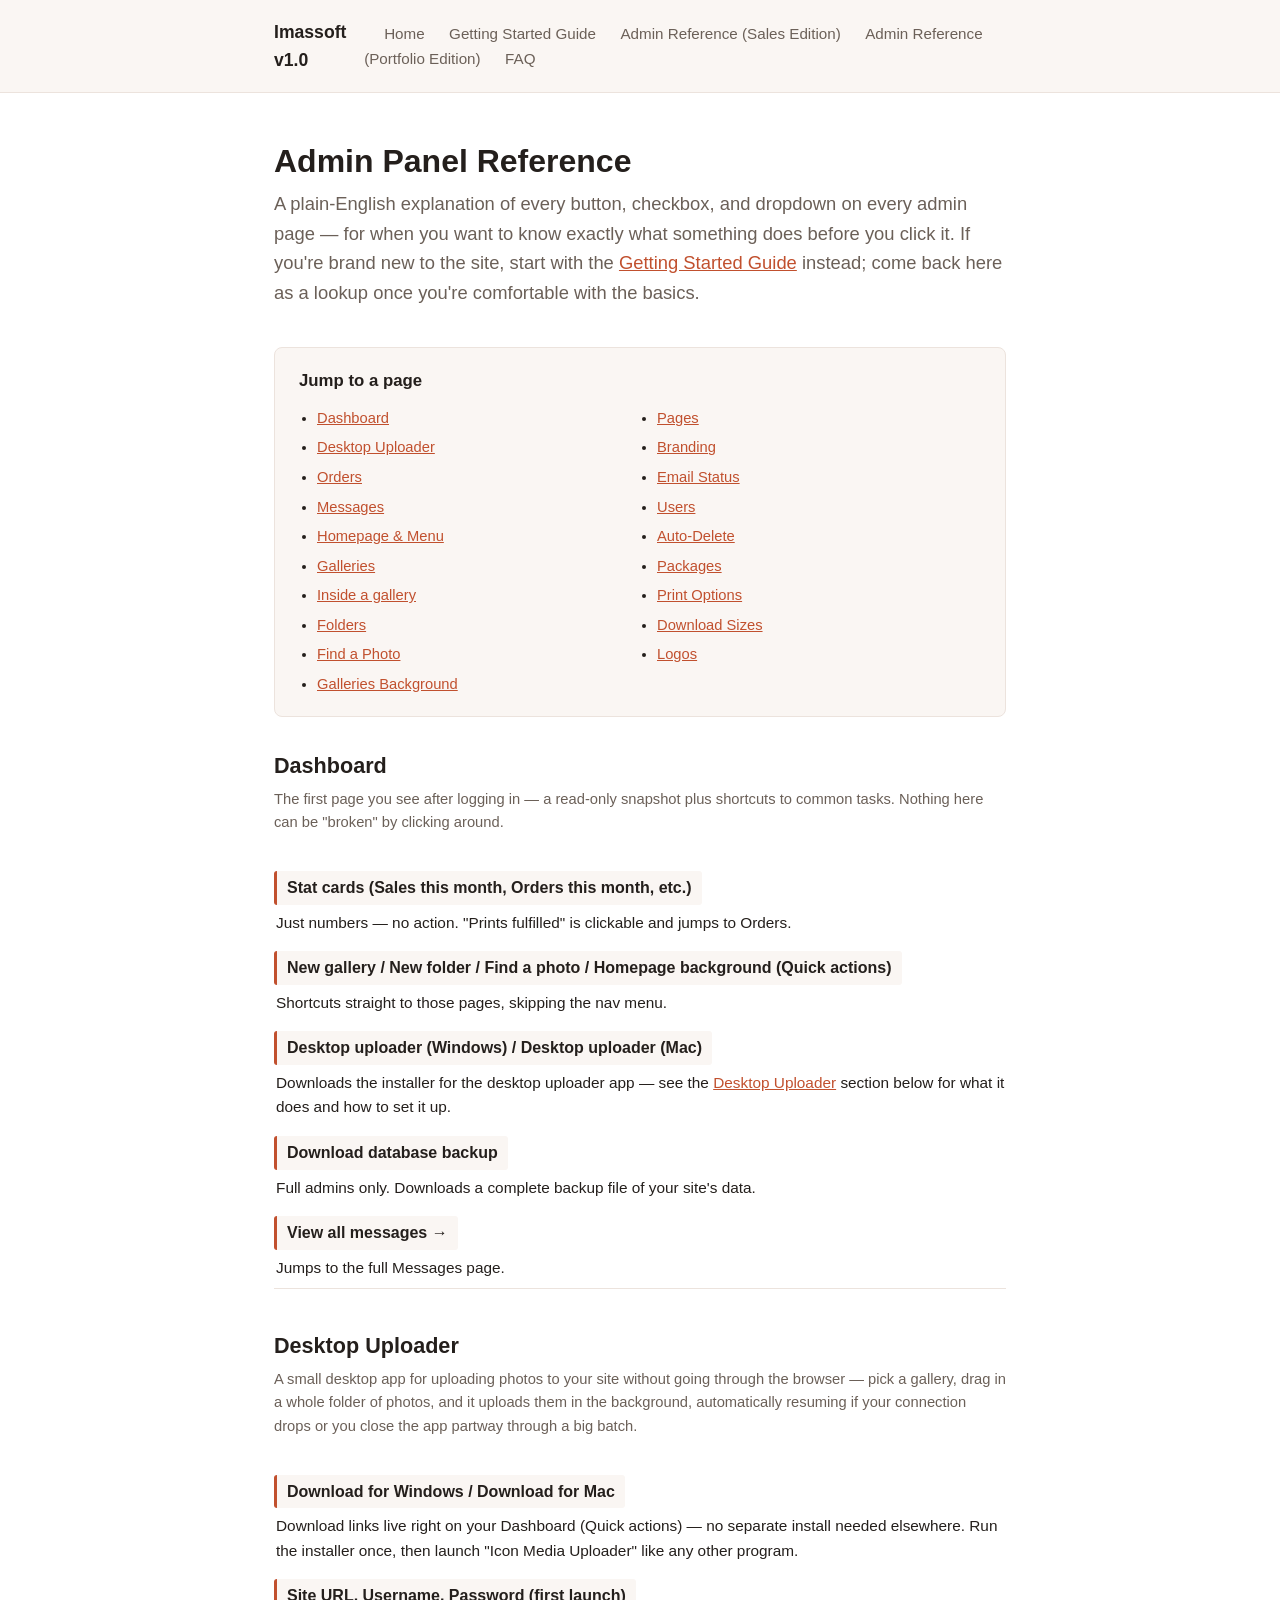
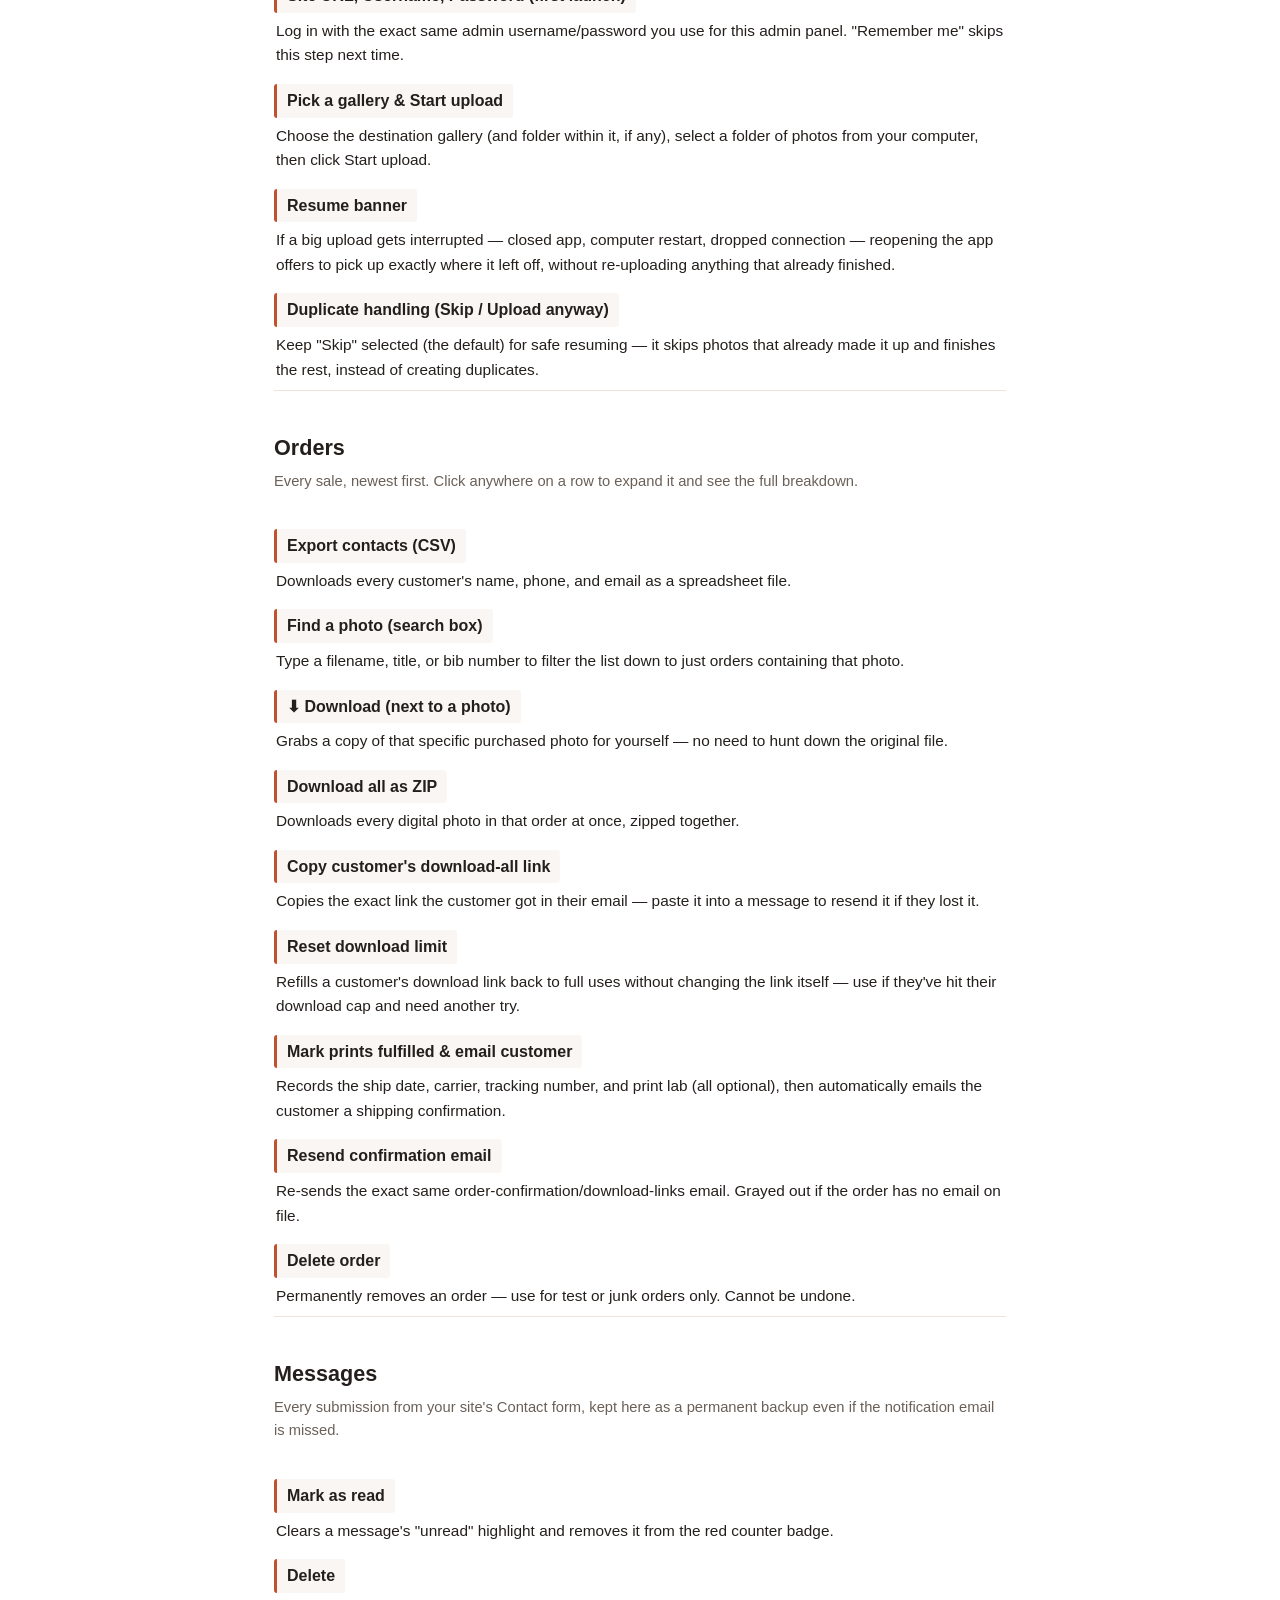
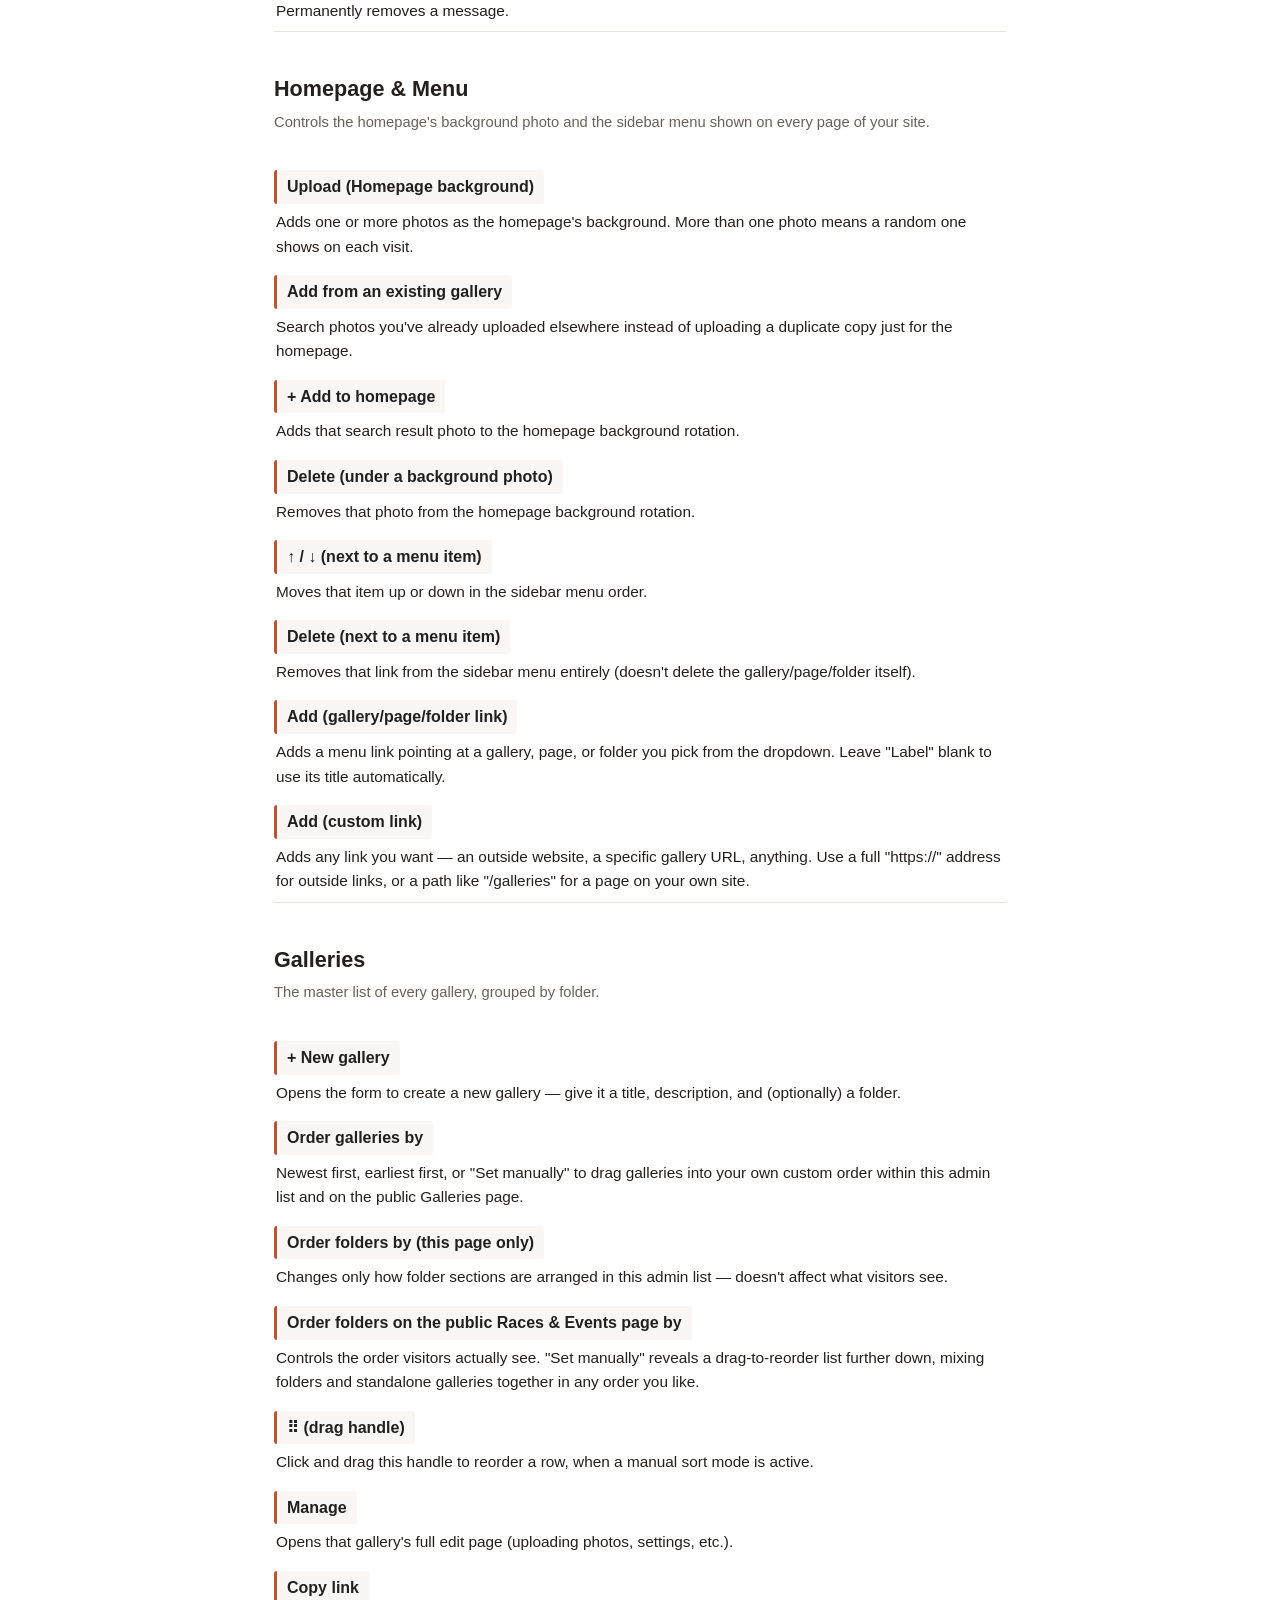
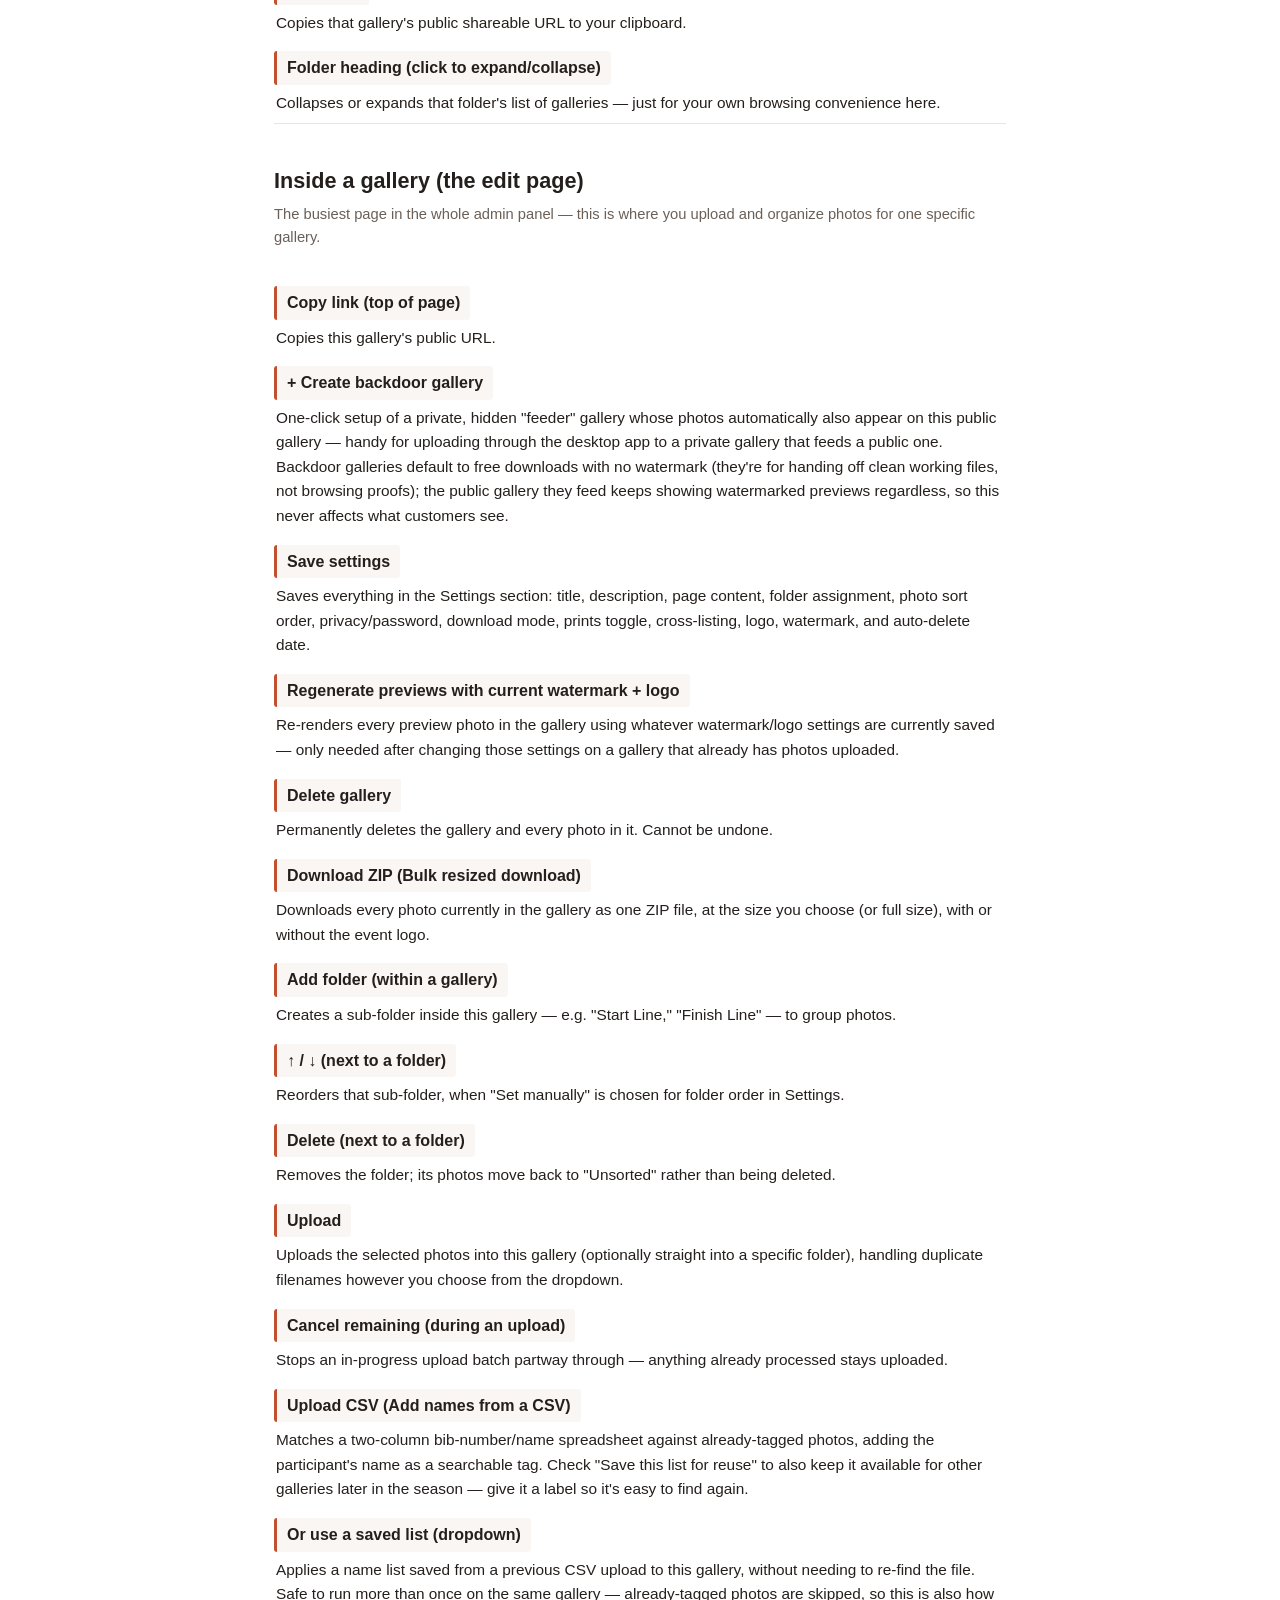
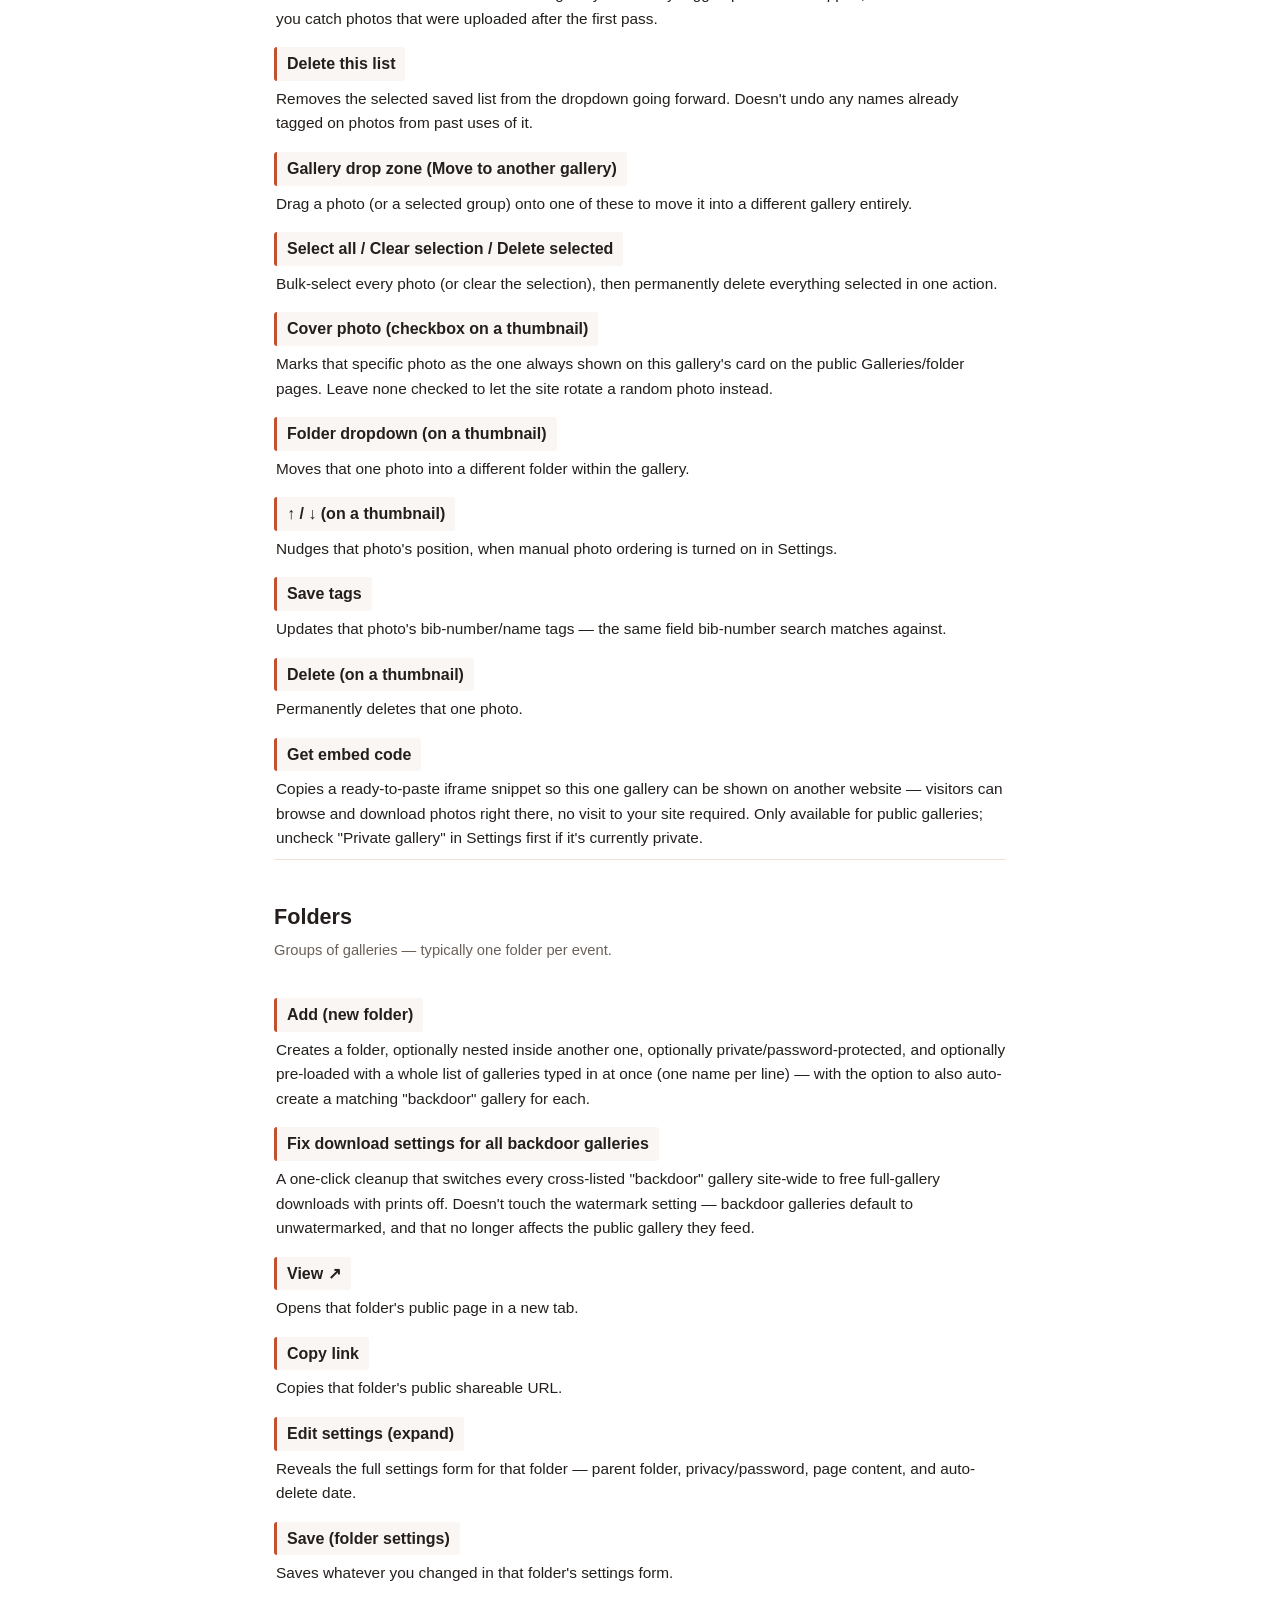
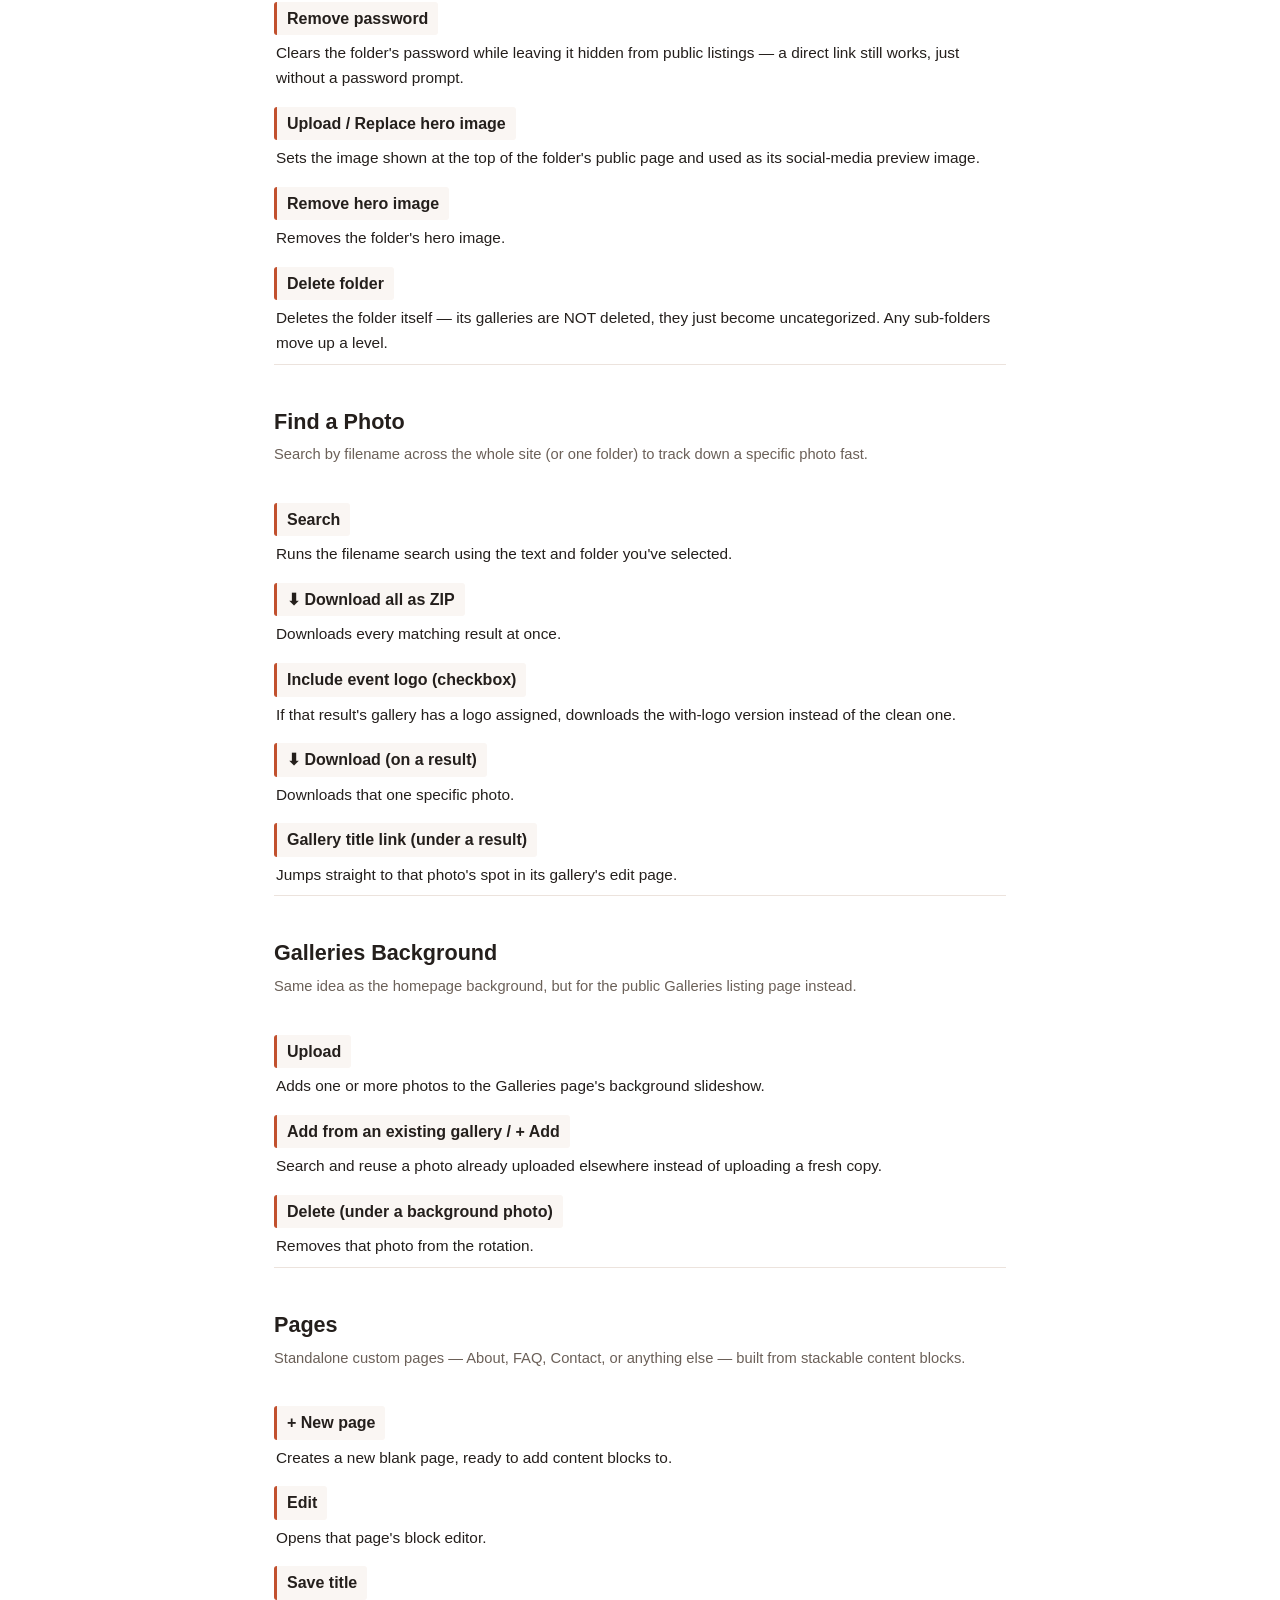
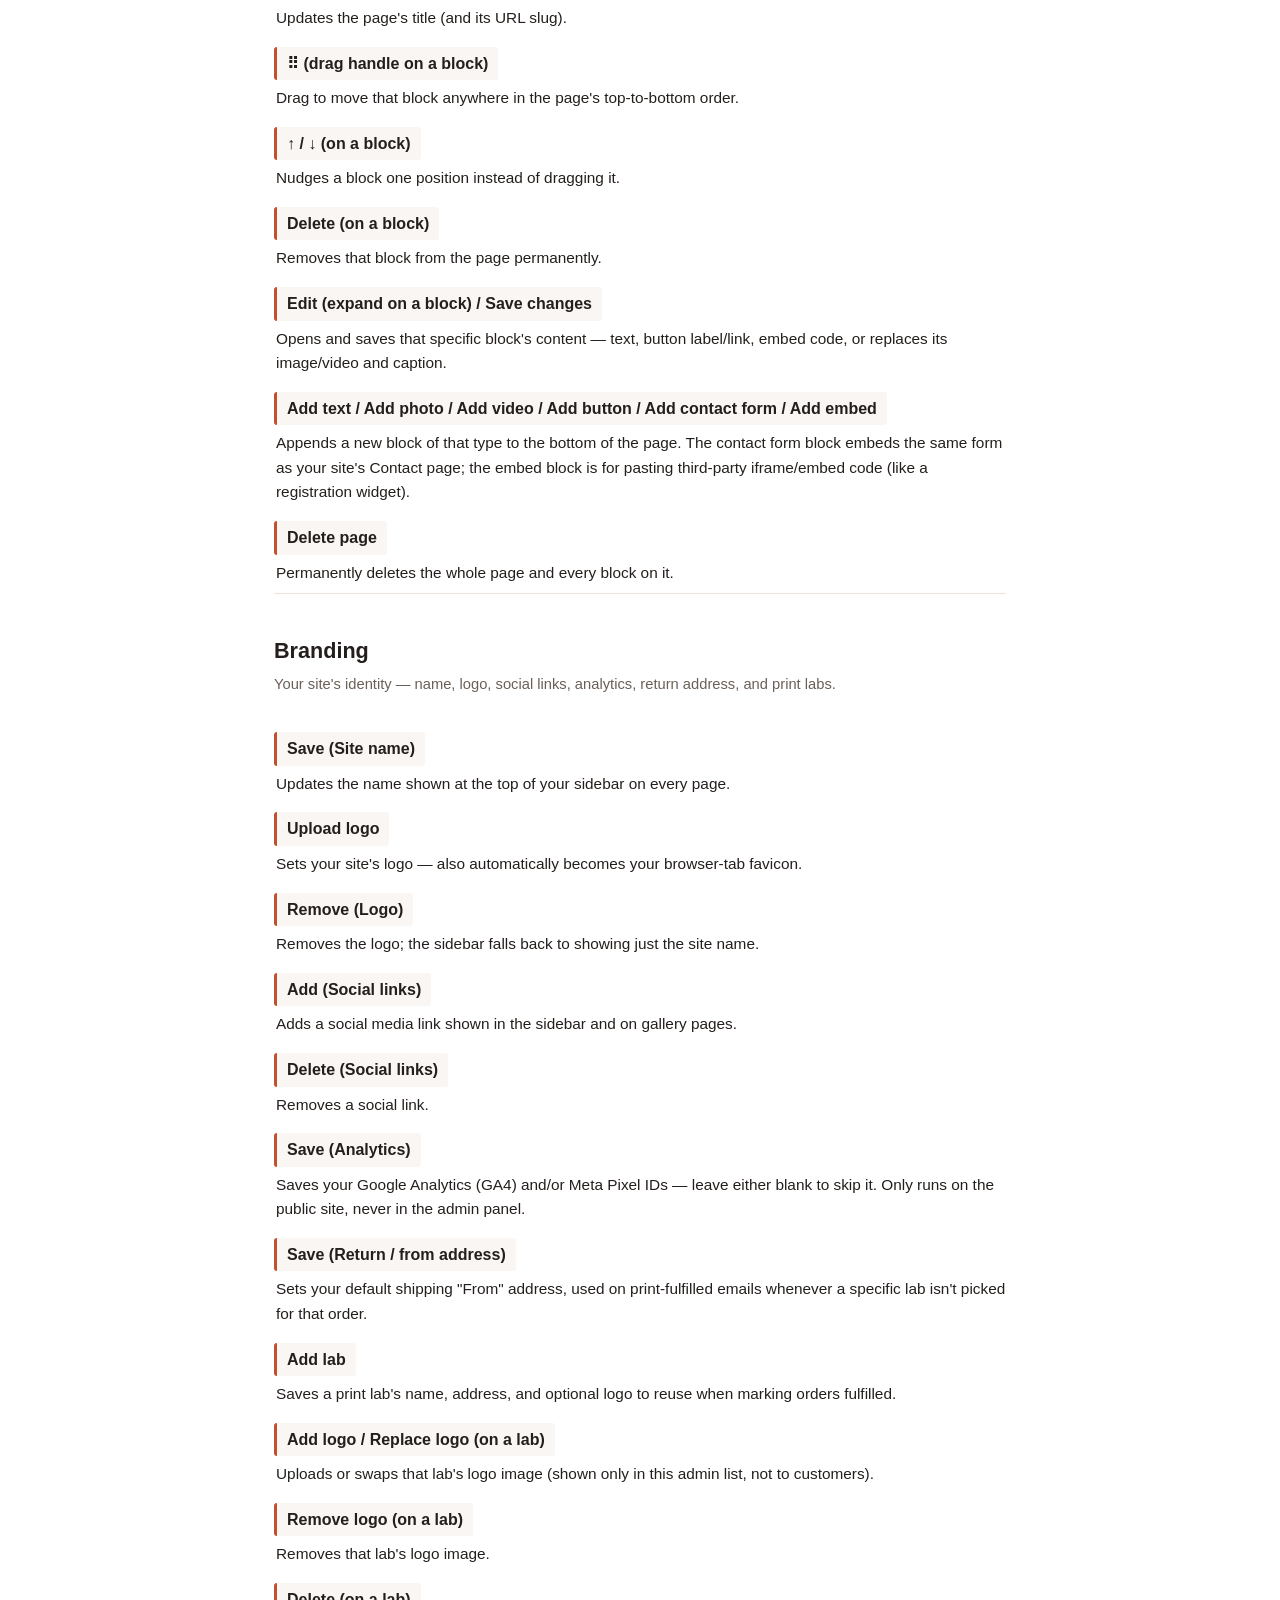
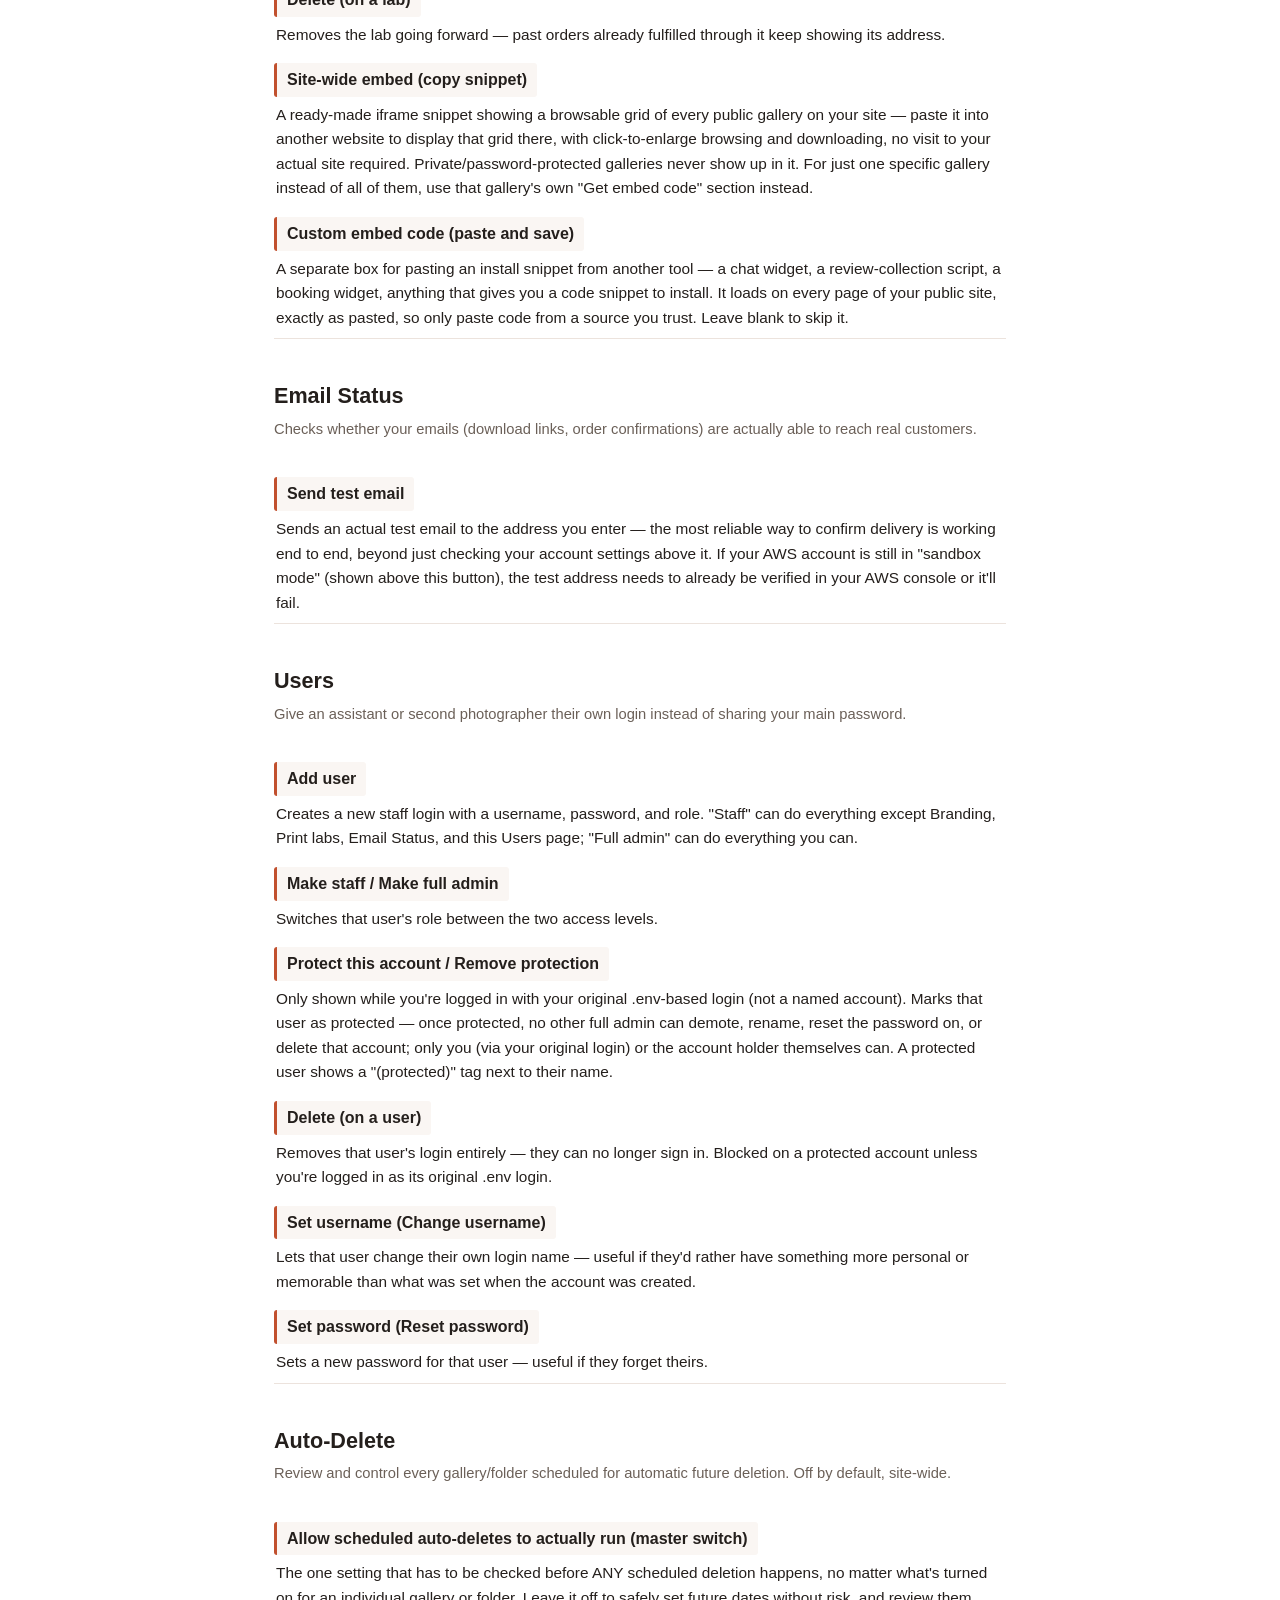
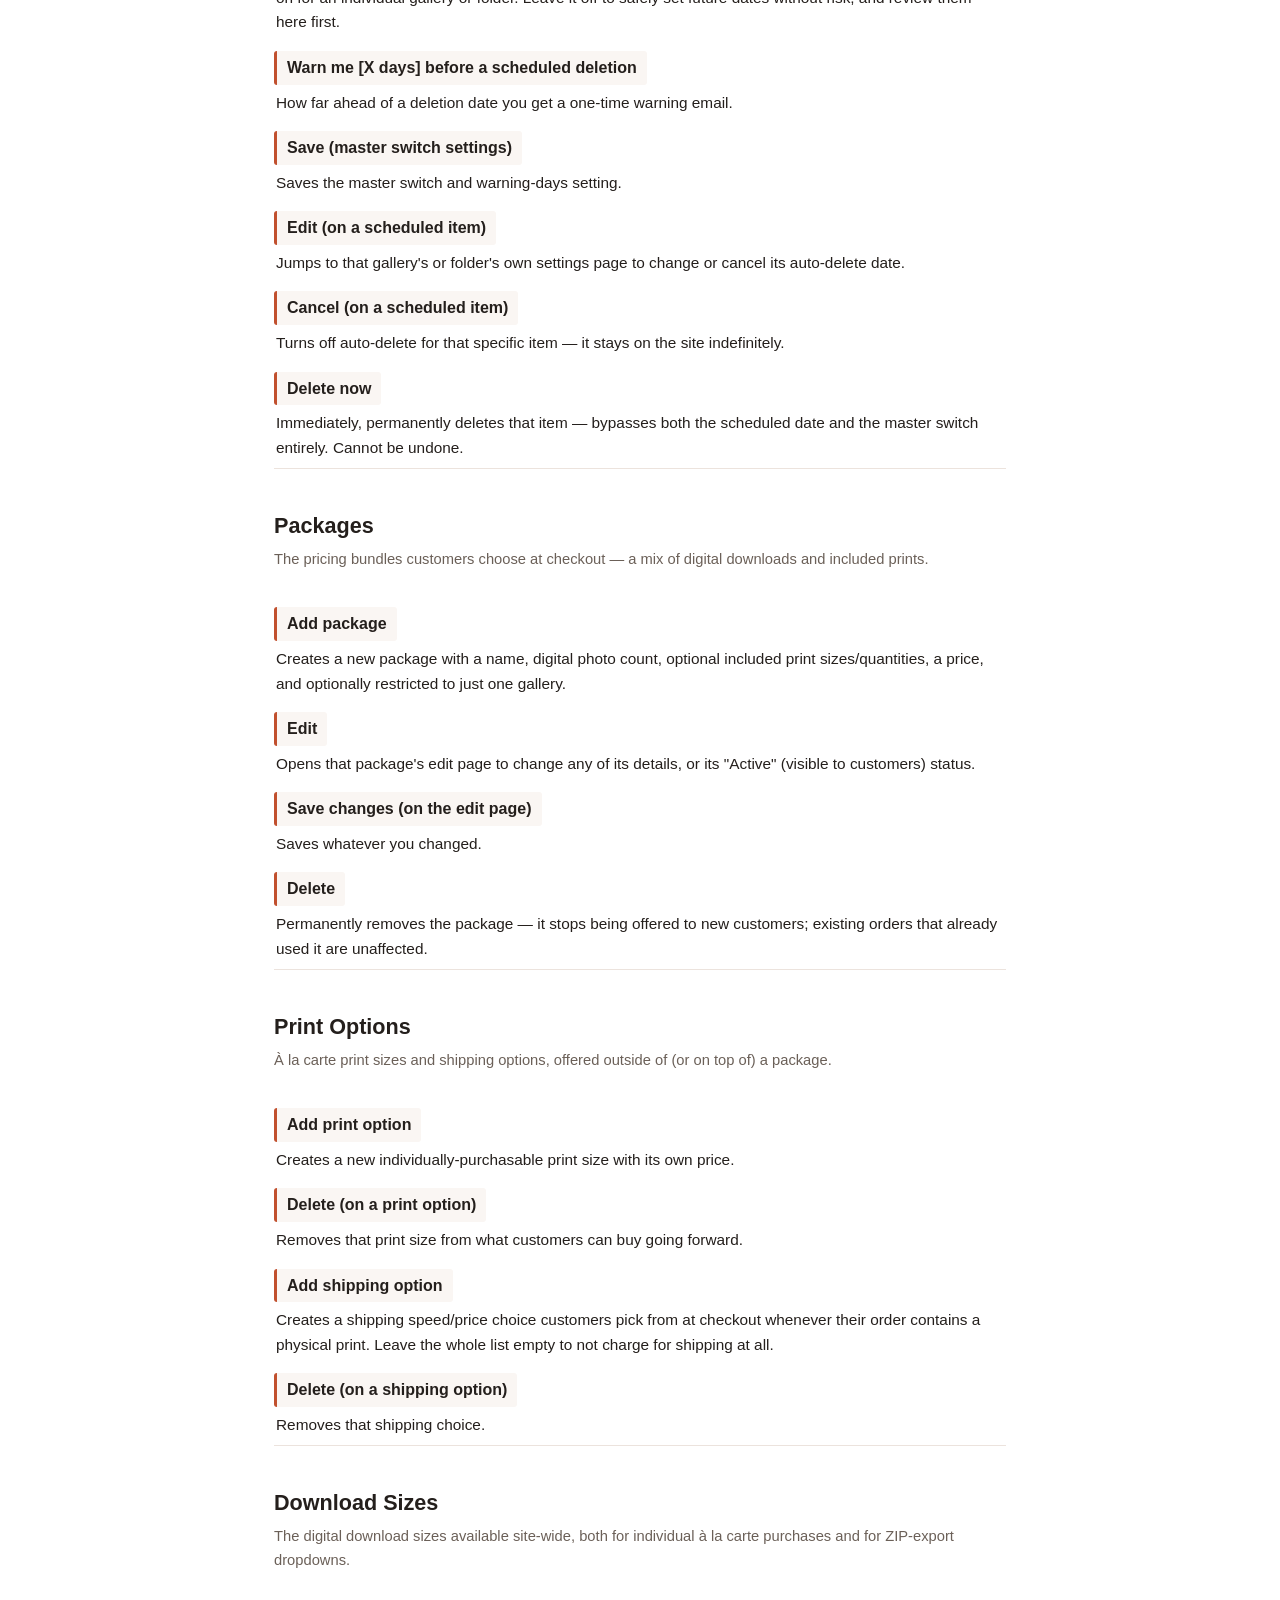
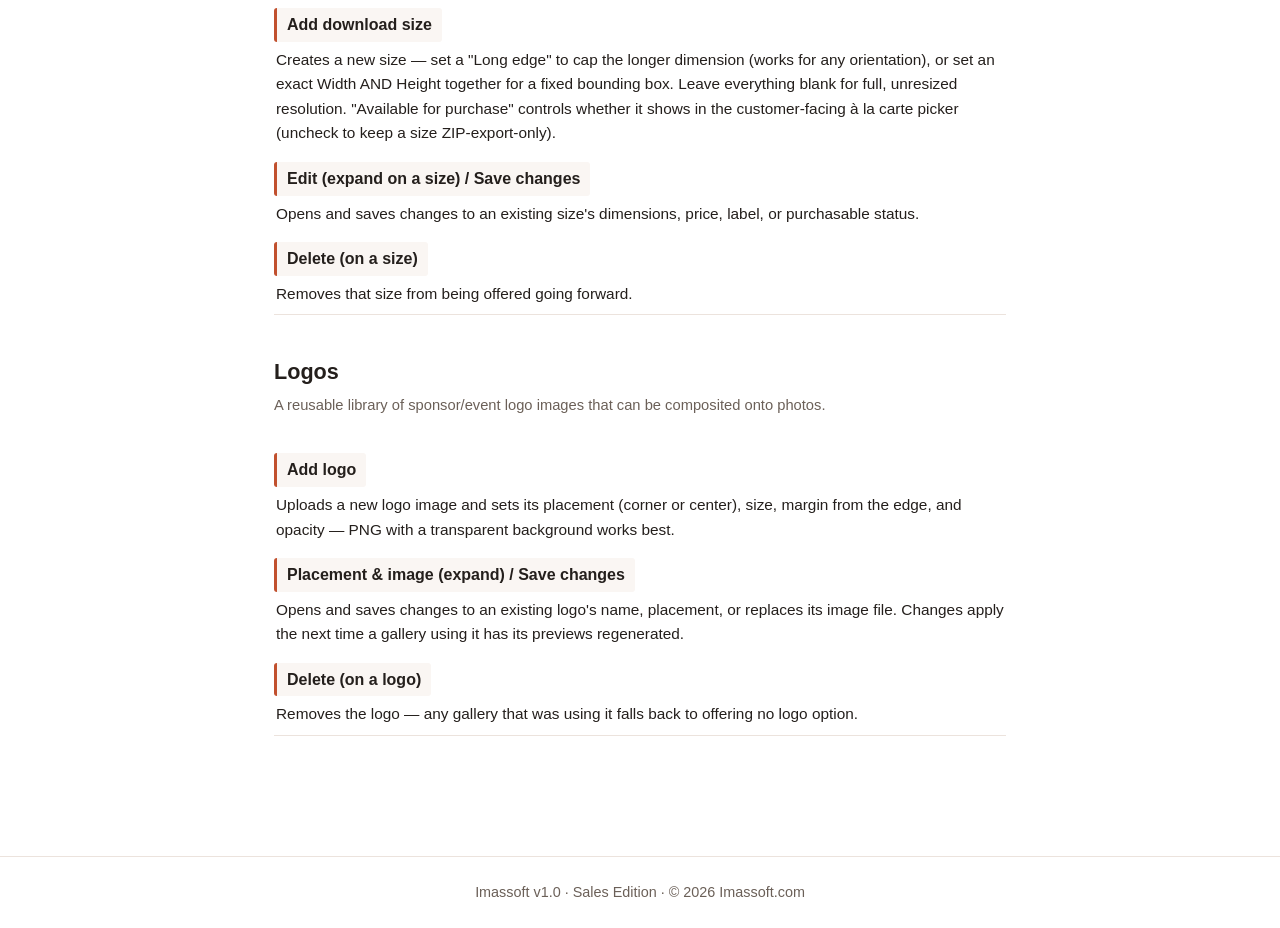
==== commit cee4d892: "Document embed feature (site-wide + per-gallery) in admin reference" ====
--- a/admin-reference.html
+++ b/admin-reference.html
@@ -213,6 +213,8 @@
 <dd>Updates that photo's bib-number/name tags — the same field bib-number search matches against.</dd>
 <dt>Delete (on a thumbnail)</dt>
 <dd>Permanently deletes that one photo.</dd>
+<dt>Get embed code</dt>
+<dd>Copies a ready-to-paste iframe snippet so this one gallery can be shown on another website &mdash; visitors can browse and download photos right there, no visit to your site required. Only available for public galleries; uncheck &quot;Private gallery&quot; in Settings first if it's currently private.</dd>
 </dl>
 </section>
 
@@ -324,6 +326,10 @@
 <dd>Removes that lab's logo image.</dd>
 <dt>Delete (on a lab)</dt>
 <dd>Removes the lab going forward — past orders already fulfilled through it keep showing its address.</dd>
+<dt>Site-wide embed (copy snippet)</dt>
+<dd>A ready-made iframe snippet showing a browsable grid of every public gallery on your site &mdash; paste it into another website to display that grid there, with click-to-enlarge browsing and downloading, no visit to your actual site required. Private/password-protected galleries never show up in it. For just one specific gallery instead of all of them, use that gallery's own &quot;Get embed code&quot; section instead.</dd>
+<dt>Custom embed code (paste and save)</dt>
+<dd>A separate box for pasting an install snippet from another tool &mdash; a chat widget, a review-collection script, a booking widget, anything that gives you a code snippet to install. It loads on every page of your public site, exactly as pasted, so only paste code from a source you trust. Leave blank to skip it.</dd>
 </dl>
 </section>
 
